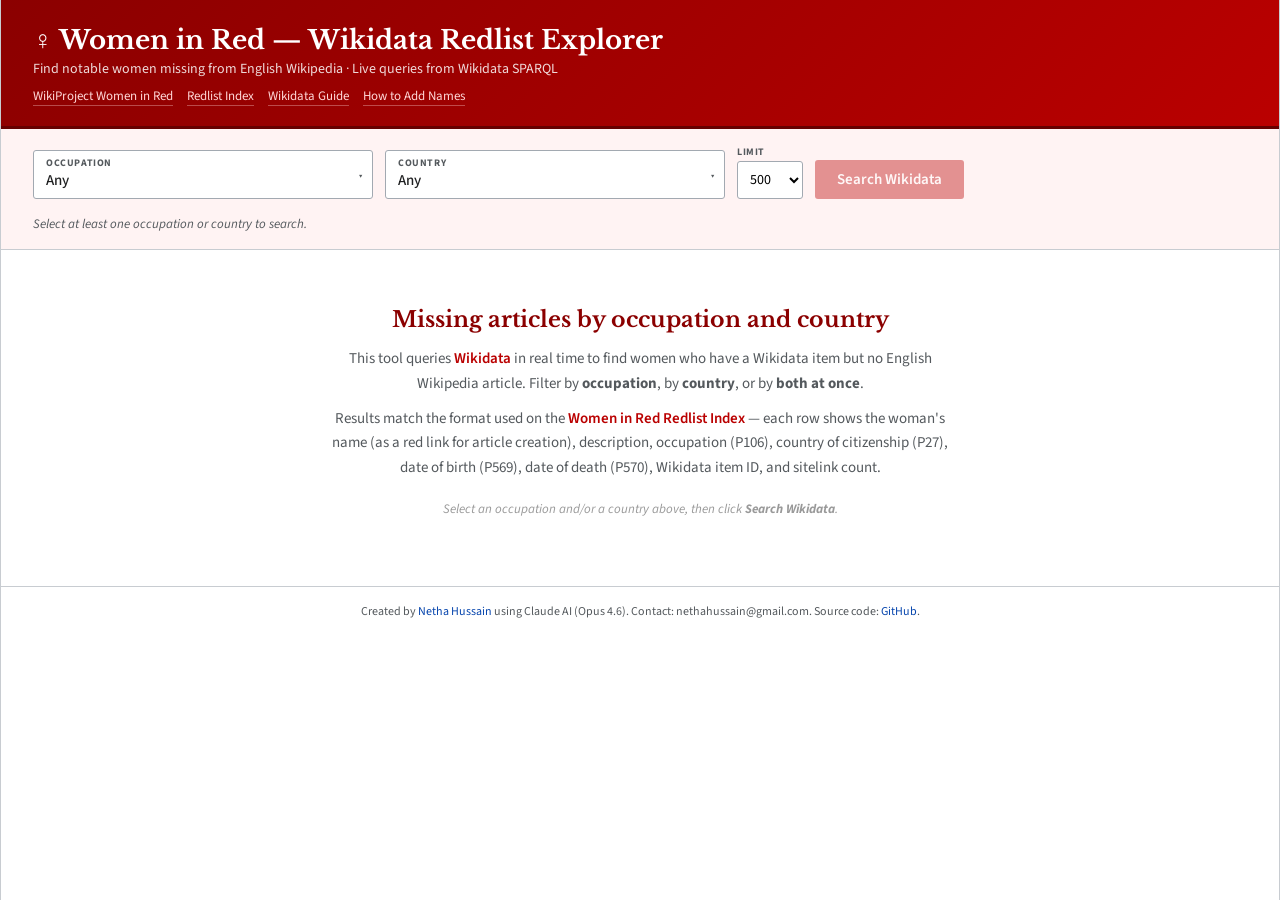
==== index.html @ 6e9dc7e7 "Add creator attribution footer to standalone HTML tool Created by Netha Hussain using Claude AI (Opu" ====
<!DOCTYPE html>
<html lang="en">
<head>
<meta charset="UTF-8">
<meta name="viewport" content="width=device-width, initial-scale=1.0">
<title>Women in Red — Wikidata Redlist Explorer</title>
<link rel="icon" href="data:image/svg+xml,<svg xmlns='http://www.w3.org/2000/svg' viewBox='0 0 100 100'><text y='.9em' font-size='90'>♀</text></svg>">
<link href="https://fonts.googleapis.com/css2?family=Libre+Baskerville:ital,wght@0,400;0,700;1,400&family=Source+Sans+3:wght@400;500;600;700&display=swap" rel="stylesheet">
<style>
:root {
  --r:#BA0000;--rd:#8B0000;--rbg:#FFF3F3;
  --blue:#0645AD;--bg:#F6F6F6;--surface:#FFF;
  --border:#A2A9B1;--blight:#C8CCD1;--hdr:#EAECF0;
  --txt:#202122;--dim:#54595D;
}
*{margin:0;padding:0;box-sizing:border-box}
body{font-family:'Source Sans 3',sans-serif;background:var(--bg);color:var(--txt);-webkit-font-smoothing:antialiased}
a{color:var(--blue);text-decoration:none}a:hover{text-decoration:underline}

.page{max-width:1440px;margin:0 auto;background:var(--surface);min-height:100vh;border-left:1px solid var(--blight);border-right:1px solid var(--blight)}

.hdr{background:linear-gradient(135deg,var(--rd),var(--r));color:#fff;padding:24px 32px 20px;border-bottom:3px solid #660000}
.hdr h1{font-family:'Libre Baskerville',serif;font-size:26px;font-weight:700;margin-bottom:3px}
.hdr .sub{font-size:14px;opacity:.85}
.hdr-links{margin-top:8px;font-size:13px;display:flex;gap:14px;flex-wrap:wrap}
.hdr-links a{color:#FFD6D6;border-bottom:1px solid rgba(255,214,214,.35)}
.hdr-links a:hover{color:#fff;border-bottom-color:#fff;text-decoration:none}

.filters{padding:16px 32px;background:var(--rbg);border-bottom:1px solid var(--blight);display:flex;gap:12px;align-items:flex-end;flex-wrap:wrap}
.dd{position:relative;flex:1;min-width:200px;max-width:340px}
.dd-trigger{width:100%;display:flex;flex-direction:column;align-items:flex-start;padding:5px 12px 7px;background:#fff;border:1px solid var(--border);border-radius:3px;cursor:pointer;font-family:inherit;font-size:14px;position:relative;transition:border-color .15s}
.dd-trigger:hover{border-color:var(--r)}
.dd-trigger.has-val{border-color:var(--r);background:#FFF8F8}
.dd-label{font-size:10px;font-weight:700;text-transform:uppercase;letter-spacing:.06em;color:var(--dim)}
.dd-val{font-size:15px;color:var(--txt);font-weight:500}
.dd-chev{position:absolute;right:10px;top:50%;transform:translateY(-50%);font-size:11px;color:var(--dim)}
.dd-menu{position:absolute;top:calc(100% + 2px);left:0;right:0;background:#fff;border:1px solid var(--border);border-radius:3px;box-shadow:0 6px 20px rgba(0,0,0,.12);z-index:1000;max-height:370px;overflow-y:auto;scrollbar-width:thin}
.dd-search{width:100%;padding:9px 12px;border:none;border-bottom:1px solid var(--blight);font-family:inherit;font-size:14px;outline:none}
.dd-group{padding:7px 12px 3px;font-size:10px;font-weight:700;text-transform:uppercase;letter-spacing:.06em;color:var(--rd);background:#FAFAFA;border-top:1px solid var(--blight);position:sticky;top:0;z-index:1}
.dd-item{display:block;width:100%;text-align:left;padding:6px 12px 6px 20px;background:none;border:none;font-family:inherit;font-size:14px;color:var(--txt);cursor:pointer;transition:background .1s}
.dd-item:hover{background:var(--rbg)}
.dd-item.sel{background:#FFE0E0;font-weight:600;color:var(--rd)}
.dd-item.dd-clear{color:var(--r);font-weight:500;border-bottom:1px solid var(--blight);padding-left:12px}

.f-limit{display:flex;flex-direction:column;gap:2px}
.f-limit label{font-size:10px;font-weight:700;text-transform:uppercase;letter-spacing:.06em;color:var(--dim)}
.f-limit select{padding:7px 8px;border:1px solid var(--border);border-radius:3px;font-family:inherit;font-size:14px;background:#fff;cursor:pointer}

.go-btn{padding:9px 22px;background:var(--r);color:#fff;border:none;border-radius:3px;font-family:inherit;font-size:15px;font-weight:600;cursor:pointer;transition:background .15s;white-space:nowrap;display:flex;align-items:center;gap:8px;align-self:flex-end}
.go-btn:hover{background:var(--rd)}
.go-btn.off{opacity:.4;cursor:not-allowed}
.btn-spin{display:inline-block;width:14px;height:14px;border:2px solid rgba(255,255,255,.4);border-top-color:#fff;border-radius:50%;animation:sp .7s linear infinite}
@keyframes sp{to{transform:rotate(360deg)}}
.f-hint{width:100%;margin-top:4px;font-size:13px;color:var(--dim);font-style:italic}

.welcome{padding:56px 32px;text-align:center}
.welcome h2{font-family:'Libre Baskerville',serif;font-size:22px;color:var(--rd);margin-bottom:14px}
.welcome p{font-size:15px;color:var(--dim);max-width:640px;margin:0 auto 10px;line-height:1.65}
.wl{color:var(--r);font-weight:600}

.ld{padding:72px 32px;text-align:center}
.ld-spin{width:30px;height:30px;border:3px solid var(--blight);border-top-color:var(--r);border-radius:50%;animation:sp .7s linear infinite;margin:0 auto 14px}
.ld p{color:var(--dim);font-size:14px}
.ld .ld-sub{margin-top:5px;font-size:12px;color:#999}

.err{padding:36px 32px;text-align:center}
.err-box{display:inline-block;background:#FFF0F0;border:1px solid #FFCCCC;border-left:4px solid var(--r);padding:18px 24px;border-radius:3px;text-align:left;max-width:540px}
.err-box strong{color:var(--rd)}
.err-box p{margin-top:6px;font-size:14px;color:var(--dim);line-height:1.5}

.results{padding:18px 32px 36px}
.res-head{margin-bottom:14px;padding-bottom:10px;border-bottom:1px solid var(--blight)}
.res-head h2{font-family:'Libre Baskerville',serif;font-size:19px;color:var(--rd);margin-bottom:8px}
.res-intro{font-size:13px;color:var(--dim);line-height:1.6}
.res-intro a{color:var(--blue)}

.res-toolbar{display:flex;align-items:center;gap:14px;margin-bottom:6px;flex-wrap:wrap}
.res-count{font-size:14px;color:var(--dim)}
.res-filter{padding:5px 10px;border:1px solid var(--border);border-radius:3px;font-family:inherit;font-size:13px;width:200px}
.res-filter:focus{outline:none;border-color:var(--r)}
.sparql-btn{font-size:12px;color:var(--blue);border:1px solid var(--blight);padding:3px 10px;border-radius:3px;background:var(--bg)}
.sparql-btn:hover{background:#E8E8E8;text-decoration:none}

.tbl-wrap{overflow-x:auto}
table{width:100%;border-collapse:collapse;font-size:13px;line-height:1.5;border:1px solid var(--blight)}
thead tr{background:var(--hdr)}
th{padding:7px 6px;text-align:left;font-size:12px;font-weight:700;color:var(--txt);border:1px solid var(--blight);white-space:nowrap;user-select:none;vertical-align:bottom}
th.sortable{cursor:pointer}th.sortable:hover{background:#D9DDE2}
.sa{font-size:10px}.sa.dim{opacity:.3}
td{padding:4px 6px;border:1px solid var(--blight);vertical-align:top}
tbody tr:nth-child(even){background:#F8F9FA}
tbody tr:hover{background:#ECEEF1}

.c-num{text-align:right;color:var(--dim);width:38px;font-size:12px}
.c-name{white-space:nowrap}
.c-img{width:50px;text-align:center;padding:2px}
.c-img img{border-radius:3px;vertical-align:middle;max-height:50px;object-fit:cover}
.c-desc{color:var(--dim);font-size:12px;max-width:240px}
.c-occ{font-size:12px;max-width:200px}
.c-cty{font-size:13px;white-space:nowrap}
.c-date{white-space:nowrap;font-size:12px;text-align:center}
.c-item{white-space:nowrap;font-size:12px}
.c-sites{text-align:right;font-weight:600;width:56px}

.redlink{color:var(--r) !important;text-decoration:none}
.redlink:hover{text-decoration:underline}
.wd-link{color:var(--blue);font-family:monospace;font-size:12px}

.empty-msg{padding:36px;text-align:center;color:var(--dim);font-size:15px}
.res-foot{margin-top:14px;padding-top:10px;border-top:1px solid var(--blight);font-size:13px;color:var(--dim)}
.res-foot a{color:var(--blue)}

.page-footer{padding:16px 32px;border-top:1px solid var(--blight);font-size:12px;color:var(--dim);text-align:center}
.page-footer a{color:var(--blue)}

@media(max-width:768px){
  .hdr{padding:16px}.hdr h1{font-size:20px}
  .filters{padding:12px 16px;flex-direction:column}.dd{max-width:100%}
  .results{padding:12px 16px}
  .c-desc,.c-occ,.c-img{display:none}
  .res-filter{width:100%}
}
</style>
</head>
<body>
<div class="page" id="app">
  <!-- Header -->
  <header class="hdr">
    <h1>♀ Women in Red — Wikidata Redlist Explorer</h1>
    <p class="sub">Find notable women missing from English Wikipedia · Live queries from Wikidata SPARQL</p>
    <div class="hdr-links">
      <a href="https://en.wikipedia.org/wiki/Wikipedia:WikiProject_Women_in_Red" target="_blank">WikiProject Women in Red</a>
      <a href="https://en.wikipedia.org/wiki/Wikipedia:WikiProject_Women_in_Red/Redlist_index" target="_blank">Redlist Index</a>
      <a href="https://en.wikipedia.org/wiki/Wikipedia:WikiProject_Women_in_Red/Wikidata_redlist_guide" target="_blank">Wikidata Guide</a>
      <a href="https://en.wikipedia.org/wiki/Wikipedia:WikiProject_Women_in_Red/How_to_add_names_to_Women_in_Red_lists" target="_blank">How to Add Names</a>
    </div>
  </header>

  <!-- Filters -->
  <div class="filters">
    <div class="dd" id="occ-dd">
      <button class="dd-trigger" onclick="toggleDropdown('occ')">
        <span class="dd-label">Occupation</span>
        <span class="dd-val" id="occ-val">Any</span>
        <span class="dd-chev">▾</span>
      </button>
      <div class="dd-menu" id="occ-menu" style="display:none">
        <input class="dd-search" id="occ-search" placeholder="Search occupations…" oninput="filterDropdown('occ')">
        <div id="occ-items"></div>
      </div>
    </div>
    <div class="dd" id="cty-dd">
      <button class="dd-trigger" onclick="toggleDropdown('cty')">
        <span class="dd-label">Country</span>
        <span class="dd-val" id="cty-val">Any</span>
        <span class="dd-chev">▾</span>
      </button>
      <div class="dd-menu" id="cty-menu" style="display:none">
        <input class="dd-search" id="cty-search" placeholder="Search countries…" oninput="filterDropdown('cty')">
        <div id="cty-items"></div>
      </div>
    </div>
    <div class="f-limit">
      <label>Limit</label>
      <select id="limit-select">
        <option value="100">100</option>
        <option value="200">200</option>
        <option value="500" selected>500</option>
        <option value="1000">1000</option>
      </select>
    </div>
    <button class="go-btn off" id="go-btn" onclick="doSearch()" disabled>Search Wikidata</button>
    <p class="f-hint" id="f-hint">Select at least one occupation or country to search.</p>
  </div>

  <!-- Content -->
  <div id="content">
    <div class="welcome">
      <h2>Missing articles by occupation and country</h2>
      <p>
        This tool queries <a class="wl" href="https://www.wikidata.org" target="_blank">Wikidata</a> in
        real time to find women who have a Wikidata item but no English Wikipedia article.
        Filter by <strong>occupation</strong>, by <strong>country</strong>, or by <strong>both at once</strong>.
      </p>
      <p>
        Results match the format used on the
        <a class="wl" href="https://en.wikipedia.org/wiki/Wikipedia:WikiProject_Women_in_Red/Redlist_index" target="_blank">
          Women in Red Redlist Index
        </a> — each row shows the woman's name (as a red link for article creation), description, occupation (P106),
        country of citizenship (P27), date of birth (P569), date of death (P570), Wikidata item ID, and sitelink count.
      </p>
      <p style="margin-top:18px;font-size:13px;font-style:italic;color:#999">
        Select an occupation and/or a country above, then click <strong>Search Wikidata</strong>.
      </p>
    </div>
  </div>

  <!-- Footer -->
  <div class="page-footer">
    Created by <a href="https://en.wikipedia.org/wiki/User:Netha_Hussain" target="_blank">Netha Hussain</a> using Claude AI (Opus 4.6). Contact: nethahussain&#64;gmail.com. Source code: <a href="https://github.com/nethahussain/wir-redlist-explorer" target="_blank">GitHub</a>.
  </div>
</div>

<script>
// ── DATA ─────────────────────────────────────────────────────────────────────
const OCCUPATIONS = {
  "Activism & Politics": {
    "Activists":["Q15253558"],"Civil rights activists":["Q3745750"],"Diplomats":["Q193391"],
    "Feminists":["Q21507383"],"Human rights activists":["Q1476215"],"Labor activists":["Q15627169"],
    "Monarchs":["Q116"],"Nobles":["Q2478141"],"Politicians":["Q82955"],
    "Resistance fighters":["Q1397808"],"Revolutionaries":["Q3242115"],
    "Social workers":["Q1587565"],"Suffragists":["Q29424"],"Trade unionists":["Q15627169"]
  },
  "Arts & Visual Arts": {
    "Animators":["Q266569"],"Architects":["Q42973"],"Calligraphers":["Q3303330"],
    "Cartoonists":["Q1114448"],"Ceramicists":["Q7541856"],"Comics artists":["Q15296938"],
    "Costume designers":["Q1323191"],"Engravers":["Q329439"],"Graphic designers":["Q627325"],
    "Illustrators":["Q644687"],"Interior designers":["Q2895295"],"Jewellery designers":["Q2519376"],
    "Miniaturists":["Q10862983"],"Muralists":["Q1281618"],"Painters":["Q1028181"],
    "Photographers":["Q33231"],"Printmakers":["Q11569986"],"Sculptors":["Q1281618"],
    "Textile artists":["Q5322166"],"Visual artists":["Q3391743"],"Weavers":["Q18939491"]
  },
  "Business & Economics": {
    "Bankers":["Q806798"],"Businesspeople":["Q43845","Q131524"],"Economists":["Q188094"],
    "Industrialists":["Q6606110"],"Managers":["Q2462658"]
  },
  "Education & Academia": {
    "Academics":["Q3400985"],"Educational specialists":["Q5341303","Q1569495","Q901222"],
    "Educators":["Q1056391","Q37226","Q974144"],"Librarians":["Q182436"],
    "Linguists":["Q14467526"],"Philologists":["Q13418253"],"Professors":["Q121594"],
    "Researchers":["Q1650915"],"University teachers":["Q1622272"]
  },
  "Law & Justice": {
    "Judges":["Q16533"],"Lawyers":["Q40348"],"Magistrates":["Q4594605"],
    "Notaries":["Q189010"],"Prosecutors":["Q600751"]
  },
  "Literature & Writing": {
    "Art critics":["Q6430706"],"Art historians":["Q1792450"],"Authors":["Q482980"],
    "Biographers":["Q18814623"],"Bloggers":["Q877517"],"Children's writers":["Q4853732"],
    "Columnists":["Q1086863"],"Comics writers":["Q4853732"],"Critics":["Q4263842"],
    "Editors":["Q1607826"],"Essayists":["Q11774202"],"Folklorists":["Q15214752"],
    "Historians":["Q201788"],"Journalists":["Q1930187"],"Literary critics":["Q4263842"],
    "Novelists":["Q6625963"],"Playwrights":["Q214917"],"Poets":["Q49757"],
    "Publishers":["Q2516866"],"Screenwriters":["Q28389"],"Songwriters":["Q753110"],
    "Translators":["Q333634"],"Writers":["Q36180"]
  },
  "Media & Entertainment": {
    "Actresses":["Q33999"],"Comedians":["Q245068"],"Film critics":["Q1350157"],
    "Film directors":["Q2526255"],"Film producers":["Q3282637"],"Models":["Q4610556"],
    "Presenters":["Q13590141"],"Radio presenters":["Q2722764"],
    "Television presenters":["Q947873"],"Voice actresses":["Q2405480"]
  },
  "Performing Arts": {
    "Choreographers":["Q2490358"],"Circus performers":["Q6660286"],"Composers":["Q36834"],
    "Conductors (music)":["Q158852"],"Curators":["Q674426"],"Dancers":["Q5716684"],
    "Flautists":["Q12902372"],"Guitarists":["Q855091"],"Harpists":["Q855091"],
    "Musicians":["Q639669"],"Opera singers":["Q2865819"],"Organists":["Q765778"],
    "Pianists":["Q486748"],"Singers":["Q177220"],"Theatre directors":["Q3387717"],
    "Violinists":["Q1259917"],"Violoncellists":["Q1323883"]
  },
  "Religion & Spirituality": {
    "Abbesses":["Q75178"],"Missionaries":["Q219477"],"Nuns":["Q191808"],
    "Religious leaders":["Q2259451"],"Saints":["Q43115"],"Theologians":["Q1234713"]
  },
  "Science & Technology": {
    "Anthropologists":["Q4773904"],"Archaeologists":["Q3621491"],"Astronomers":["Q11063"],
    "Astrophysicists":["Q752129"],"Biochemists":["Q15142903"],"Biologists":["Q864503"],
    "Botanists":["Q2374149"],"Chemists":["Q593644"],"Computer scientists":["Q82594"],
    "Ecologists":["Q350979"],"Entomologists":["Q3055126"],"Epidemiologists":["Q15634566"],
    "Geneticists":["Q3126128"],"Geographers":["Q901402"],"Geologists":["Q520549"],
    "Marine biologists":["Q2867476"],"Mathematicians":["Q170790"],
    "Meteorologists":["Q12050421"],"Microbiologists":["Q15917187"],
    "Neuroscientists":["Q15634566"],"Paleontologists":["Q1662561"],
    "Physicists":["Q169470"],"Statisticians":["Q2732142"],"Zoologists":["Q350979"]
  },
  "Medicine & Health": {
    "Dentists":["Q27349"],"Dermatologists":["Q1789414"],"Gynecologists":["Q15924224"],
    "Midwives":["Q185196"],"Nurses":["Q186360"],"Oncologists":["Q4165402"],
    "Ophthalmologists":["Q15924610"],"Pathologists":["Q4202929"],"Pediatricians":["Q1919436"],
    "Pharmacists":["Q105186"],"Physicians":["Q39631"],"Psychiatrists":["Q211346"],
    "Psychologists":["Q212980"],"Radiologists":["Q1569276"],"Sociologists":["Q2306091"],
    "Surgeons":["Q774306"],"Veterinarians":["Q202883"]
  },
  "Sports": {
    "Alpine skiers":["Q4144610"],"Archers":["Q13382576"],"Athletes":["Q11513337"],
    "Badminton players":["Q13141064"],"Basketball players":["Q3665646"],
    "Boxers":["Q11338576"],"Canoeists":["Q13382608"],"Chess players":["Q10873124"],
    "Cricketers":["Q12299841"],"Cross-country skiers":["Q13382519"],
    "Cyclists":["Q2309784"],"Divers":["Q13381427"],"Equestrians":["Q13382603"],
    "Fencers":["Q13381689"],"Figure skaters":["Q13381572"],
    "Football players":["Q937857"],"Golfers":["Q13156709"],
    "Gymnasts":["Q15117302"],"Handball players":["Q13365117"],
    "Hockey players":["Q11774891"],"Judokas":["Q6665249"],
    "Martial artists":["Q14373094"],"Rowers":["Q13382519"],
    "Rugby players":["Q14089670"],"Sailors":["Q13382519"],
    "Shooters":["Q13382608"],"Speed skaters":["Q15117395"],
    "Swimmers":["Q10843402"],"Table tennis players":["Q13219587"],
    "Tennis players":["Q10833314"],"Track & field athletes":["Q11513337"],
    "Volleyball players":["Q15117415"],"Water polo players":["Q13382608"],
    "Weightlifters":["Q13381376"],"Wrestlers":["Q13474373"]
  },
  "Other": {
    "Astronauts":["Q11631"],"Aviators":["Q2095549"],"Collectors":["Q3243461"],
    "Cooks & chefs":["Q3499072"],"Engineers":["Q81096"],"Environmentalists":["Q15839134"],
    "Explorers":["Q11900058"],"Fashion designers":["Q3501317"],"Firefighters":["Q107711"],
    "Inventors":["Q205375"],"Military personnel":["Q47064"],"Philanthropists":["Q12362622"],
    "Pilots":["Q158063"],"Police officers":["Q361593"],"Spies":["Q9352089"],
    "Technologists":["Q5482740"]
  }
};

const COUNTRIES = {
  "Africa": {
    "Algeria":"Q262","Cameroon":"Q1009","DR Congo":"Q974","Egypt":"Q79",
    "Ethiopia":"Q115","Ghana":"Q117","Kenya":"Q114","Madagascar":"Q1019",
    "Malawi":"Q1020","Morocco":"Q1028","Mozambique":"Q1029","Nigeria":"Q1033",
    "Rwanda":"Q1037","Senegal":"Q1041","South Africa":"Q258",
    "Tanzania":"Q924","Tunisia":"Q948","Uganda":"Q1036","Zimbabwe":"Q954"
  },
  "Americas": {
    "Argentina":"Q414","Bolivia":"Q750","Brazil":"Q155","Canada":"Q16",
    "Chile":"Q298","Colombia":"Q739","Cuba":"Q241","Ecuador":"Q736",
    "Guatemala":"Q774","Haiti":"Q790","Jamaica":"Q766","Mexico":"Q96",
    "Paraguay":"Q733","Peru":"Q419","Trinidad & Tobago":"Q754",
    "United States":"Q30","Uruguay":"Q77","Venezuela":"Q717"
  },
  "Asia": {
    "Afghanistan":"Q889","Bangladesh":"Q902","Cambodia":"Q424",
    "China":"Q148","India":"Q668","Indonesia":"Q252","Iran":"Q794",
    "Iraq":"Q796","Israel":"Q801","Japan":"Q17","Kazakhstan":"Q232",
    "South Korea":"Q884","Malaysia":"Q833","Mongolia":"Q711",
    "Myanmar":"Q836","Nepal":"Q837","Pakistan":"Q843",
    "Philippines":"Q928","Singapore":"Q334","Sri Lanka":"Q854",
    "Taiwan":"Q865","Thailand":"Q869","Turkey":"Q43","Vietnam":"Q881"
  },
  "Europe": {
    "Albania":"Q222","Austria":"Q40","Belgium":"Q31",
    "Bosnia & Herzegovina":"Q225","Bulgaria":"Q219","Croatia":"Q224",
    "Czech Republic":"Q213","Denmark":"Q35","Estonia":"Q191",
    "Finland":"Q33","France":"Q142","Germany":"Q183","Greece":"Q41",
    "Hungary":"Q28","Iceland":"Q189","Ireland":"Q27","Italy":"Q38",
    "Latvia":"Q211","Lithuania":"Q37","Netherlands":"Q55","Norway":"Q20",
    "Poland":"Q36","Portugal":"Q45","Romania":"Q218","Russia":"Q159",
    "Serbia":"Q403","Slovakia":"Q214","Slovenia":"Q215","Spain":"Q29",
    "Sweden":"Q34","Switzerland":"Q39","Ukraine":"Q212",
    "United Kingdom":"Q145"
  },
  "West Asia": {
    "Bahrain":"Q398","Jordan":"Q810","Kuwait":"Q817","Lebanon":"Q822",
    "Oman":"Q842","Palestine":"Q219060","Qatar":"Q846",
    "Saudi Arabia":"Q851","Syria":"Q858","United Arab Emirates":"Q878",
    "Yemen":"Q805"
  },
  "Oceania & Pacific": {
    "Australia":"Q408","Fiji":"Q712","New Zealand":"Q664",
    "Papua New Guinea":"Q691","Samoa":"Q683"
  }
};

// ── STATE ────────────────────────────────────────────────────────────────────
let selectedOcc = null;   // {name, qids, group}
let selectedCty = null;   // {name, qId, region}
let currentResults = [];
let sortCol = "sites";
let sortDir = "desc";
let tableFilterText = "";
let isLoading = false;
let lastQuery = "";

// ── FLATTEN ──────────────────────────────────────────────────────────────────
function flattenOcc() {
  const out = [];
  for (const [group, items] of Object.entries(OCCUPATIONS))
    for (const [name, qids] of Object.entries(items))
      out.push({group, name, qids});
  out.sort((a,b) => a.name.localeCompare(b.name));
  return out;
}
function flattenCty() {
  const out = [];
  for (const [region, items] of Object.entries(COUNTRIES))
    for (const [name, qId] of Object.entries(items))
      out.push({region, name, qId});
  out.sort((a,b) => a.name.localeCompare(b.name));
  return out;
}
const ALL_OCC = flattenOcc();
const ALL_CTY = flattenCty();

// ── DROPDOWN LOGIC ───────────────────────────────────────────────────────────
function buildDropdownItems(type) {
  const container = document.getElementById(type + '-items');
  const items = type === 'occ' ? ALL_OCC : ALL_CTY;
  const showGroups = type === 'occ';
  const groupKey = type === 'occ' ? 'group' : 'region';
  const search = document.getElementById(type + '-search').value.toLowerCase();
  const selected = type === 'occ' ? selectedOcc : selectedCty;

  const filtered = items.filter(o =>
    o.name.toLowerCase().includes(search) ||
    (showGroups && o[groupKey].toLowerCase().includes(search))
  );

  let html = '';
  if (selected) {
    html += `<button class="dd-item dd-clear" onclick="clearSelection('${type}')">✕ Clear</button>`;
  }
  let lastGroup = '';
  for (const o of filtered) {
    if (showGroups && o[groupKey] !== lastGroup) {
      lastGroup = o[groupKey];
      html += `<div class="dd-group">${esc(lastGroup)}</div>`;
    }
    const isSel = selected && selected.name === o.name;
    const pad = showGroups ? '' : ' style="padding-left:12px"';
    html += `<button class="dd-item${isSel ? ' sel' : ''}"${pad} onclick="selectItem('${type}','${esc(o.name)}')">${esc(o.name)}</button>`;
  }
  container.innerHTML = html;
}

function toggleDropdown(type) {
  const other = type === 'occ' ? 'cty' : 'occ';
  document.getElementById(other + '-menu').style.display = 'none';
  const menu = document.getElementById(type + '-menu');
  const vis = menu.style.display === 'none';
  menu.style.display = vis ? 'block' : 'none';
  if (vis) {
    document.getElementById(type + '-search').value = '';
    buildDropdownItems(type);
    document.getElementById(type + '-search').focus();
  }
}

function filterDropdown(type) {
  buildDropdownItems(type);
}

function selectItem(type, name) {
  if (type === 'occ') {
    selectedOcc = ALL_OCC.find(o => o.name === name) || null;
    document.getElementById('occ-val').textContent = name;
    document.getElementById('occ-dd').querySelector('.dd-trigger').classList.add('has-val');
  } else {
    selectedCty = ALL_CTY.find(c => c.name === name) || null;
    document.getElementById('cty-val').textContent = name;
    document.getElementById('cty-dd').querySelector('.dd-trigger').classList.add('has-val');
  }
  document.getElementById(type + '-menu').style.display = 'none';
  updateSearchBtn();
}

function clearSelection(type) {
  if (type === 'occ') {
    selectedOcc = null;
    document.getElementById('occ-val').textContent = 'Any';
    document.getElementById('occ-dd').querySelector('.dd-trigger').classList.remove('has-val');
  } else {
    selectedCty = null;
    document.getElementById('cty-val').textContent = 'Any';
    document.getElementById('cty-dd').querySelector('.dd-trigger').classList.remove('has-val');
  }
  document.getElementById(type + '-menu').style.display = 'none';
  updateSearchBtn();
}

function updateSearchBtn() {
  const btn = document.getElementById('go-btn');
  const hint = document.getElementById('f-hint');
  const can = selectedOcc || selectedCty;
  btn.disabled = !can || isLoading;
  btn.classList.toggle('off', !can);
  hint.style.display = can ? 'none' : 'block';
}

// Close dropdowns on outside click
document.addEventListener('mousedown', function(e) {
  if (!document.getElementById('occ-dd').contains(e.target))
    document.getElementById('occ-menu').style.display = 'none';
  if (!document.getElementById('cty-dd').contains(e.target))
    document.getElementById('cty-menu').style.display = 'none';
});

// ── SPARQL ───────────────────────────────────────────────────────────────────
function buildQuery(occQIds, ctyQId, limit) {
  const hasOcc = occQIds && occQIds.length > 0;
  const hasCty = !!ctyQId;
  const occValues = hasOcc ? occQIds.map(q => 'wd:' + q).join(' ') : '';
  const occFilter = hasOcc ? '?item wdt:P106 ?occ . VALUES ?occ { ' + occValues + ' }' : '';
  const ctyFilter = hasCty
    ? '{ { ?item (wdt:P27|wdt:P17|wdt:P495|wdt:P1532) wd:' + ctyQId + ' . } UNION { ?item (wdt:P19/wdt:P17) wd:' + ctyQId + ' . } }'
    : '';

  return `SELECT ?item ?itemLabel ?itemDescription
  (SAMPLE(?_dob) AS ?dob) (SAMPLE(?_dod) AS ?dod)
  (SAMPLE(?_countryLabel) AS ?countryLabel)
  (GROUP_CONCAT(DISTINCT ?_occLabel; separator=", ") AS ?occupations)
  (SAMPLE(?_image) AS ?image)
  (COUNT(DISTINCT ?sitelink) AS ?sites)
WHERE {
  ?item wdt:P31 wd:Q5 ;
        wdt:P21 wd:Q6581072 .
  ${occFilter}
  ${ctyFilter}
  OPTIONAL { ?item wdt:P569 ?_dob . }
  OPTIONAL { ?item wdt:P570 ?_dod . }
  OPTIONAL { ?item wdt:P27 ?_country . ?_country rdfs:label ?_countryLabel . FILTER(LANG(?_countryLabel)="en") }
  OPTIONAL { ?item wdt:P106 ?_occItem . ?_occItem rdfs:label ?_occLabel . FILTER(LANG(?_occLabel)="en") }
  OPTIONAL { ?item wdt:P18 ?_image . }
  OPTIONAL { ?sitelink schema:about ?item . }
  FILTER NOT EXISTS {
    ?article schema:about ?item ;
             schema:isPartOf <https://en.wikipedia.org/> .
  }
  SERVICE wikibase:label { bd:serviceParam wikibase:language "en,mul" . }
}
GROUP BY ?item ?itemLabel ?itemDescription
ORDER BY DESC(?sites)
LIMIT ${limit}`;
}

function fmtDate(ds) {
  if (!ds) return '';
  try {
    const d = new Date(ds);
    if (isNaN(d)) return ds;
    const y = d.getUTCFullYear();
    const m = d.getUTCMonth() + 1;
    const day = d.getUTCDate();
    if (y < 0) return Math.abs(y) + ' BCE';
    if (m === 1 && day === 1) return '' + y;
    const months = ['Jan','Feb','Mar','Apr','May','Jun','Jul','Aug','Sep','Oct','Nov','Dec'];
    return day + ' ' + months[m-1] + ' ' + y;
  } catch(e) { return ds; }
}

function getQid(uri) {
  if (!uri) return '';
  const m = uri.match(/Q\d+$/);
  return m ? m[0] : '';
}

function esc(s) {
  const d = document.createElement('div');
  d.textContent = s;
  return d.innerHTML;
}

function thumbUrl(commonsUrl, width) {
  if (!commonsUrl) return '';
  // URL from SPARQL looks like http://commons.wikimedia.org/wiki/Special:FilePath/Name.jpg
  // Append ?width=N for a thumbnail
  return commonsUrl.replace('http://', 'https://') + '?width=' + (width || 50);
}

function openSparql() {
  if (lastQuery) {
    window.open('https://query.wikidata.org/#' + encodeURIComponent(lastQuery), '_blank');
  }
}

async function fetchWithRetry(url, maxRetries) {
  let lastError;
  for (let attempt = 0; attempt < maxRetries; attempt++) {
    try {
      const controller = new AbortController();
      const timeout = setTimeout(() => controller.abort(), 60000); // 60s timeout
      const resp = await fetch(url, {
        headers: { 'Accept': 'application/sparql-results+json' },
        signal: controller.signal
      });
      clearTimeout(timeout);
      if (resp.status === 429 || resp.status === 502 || resp.status === 503) {
        // Rate limited or overloaded — wait and retry
        const wait = (attempt + 1) * 3000;
        document.querySelector('.ld p').textContent =
          'Server busy, retrying in ' + ((wait/1000)|0) + 's… (attempt ' + (attempt+2) + '/' + maxRetries + ')';
        await new Promise(r => setTimeout(r, wait));
        continue;
      }
      if (!resp.ok) throw new Error('SPARQL ' + resp.status + ': ' + resp.statusText);
      return await resp.json();
    } catch(e) {
      lastError = e;
      if (e.name === 'AbortError') {
        lastError = new Error('Query timed out after 60 seconds');
      }
      if (attempt < maxRetries - 1) {
        const wait = (attempt + 1) * 2000;
        const ldP = document.querySelector('.ld p');
        if (ldP) ldP.textContent =
          'Connection issue, retrying in ' + ((wait/1000)|0) + 's… (attempt ' + (attempt+2) + '/' + maxRetries + ')';
        await new Promise(r => setTimeout(r, wait));
      }
    }
  }
  throw lastError;
}

// ── SEARCH ───────────────────────────────────────────────────────────────────
async function doSearch() {
  if (!selectedOcc && !selectedCty) return;
  isLoading = true;
  updateSearchBtn();
  document.getElementById('go-btn').innerHTML = '<span class="btn-spin"></span> Querying…';

  const content = document.getElementById('content');
  content.innerHTML = `
    <div class="ld">
      <div class="ld-spin"></div>
      <p>Querying Wikidata SPARQL endpoint for missing women…</p>
      <p class="ld-sub">Complex queries may take 10–30 seconds</p>
    </div>`;

  const limit = parseInt(document.getElementById('limit-select').value);

  try {
    const query = buildQuery(
      selectedOcc ? selectedOcc.qids : null,
      selectedCty ? selectedCty.qId : null,
      limit
    );
    lastQuery = query;
    const url = 'https://query.wikidata.org/sparql?query=' + encodeURIComponent(query) + '&format=json';

    // Fetch with timeout + retry
    const data = await fetchWithRetry(url, 4);

    const seen = new Set();
    currentResults = data.results.bindings
      .map(b => ({
        qid: getQid(b.item?.value),
        name: b.itemLabel?.value || '',
        description: b.itemDescription?.value || '',
        dob: fmtDate(b.dob?.value),
        dod: fmtDate(b.dod?.value),
        country: b.countryLabel?.value || '',
        occupations: b.occupations?.value || '',
        image: b.image?.value || '',
        sites: parseInt(b.sites?.value) || 0
      }))
      .filter(r => {
        if (!r.qid || seen.has(r.qid) || /^Q\d+$/.test(r.name)) return false;
        seen.add(r.qid);
        return true;
      });

    sortCol = 'sites';
    sortDir = 'desc';
    tableFilterText = '';
    renderResults();
  } catch(e) {
    const msg = e.message || 'Unknown error';
    const isTimeout = msg.includes('timed out');
    const isFetch = msg.includes('Failed to fetch') || msg.includes('NetworkError') || msg.includes('network');
    let advice = 'The Wikidata SPARQL endpoint may be temporarily overloaded. Try reducing the limit or narrowing your selection.';
    if (isTimeout) advice = 'The query took too long. Try selecting <b>both</b> an occupation and a country, or reduce the limit to 100 or 200.';
    if (isFetch) advice = 'Could not reach the Wikidata server. Check your internet connection and try again in a few seconds. If the problem persists, the SPARQL endpoint may be temporarily down — you can check its <a href="https://query.wikidata.org/" target="_blank">status here</a>.';
    content.innerHTML = `
      <div class="err"><div class="err-box">
        <strong>Query error</strong>
        <p>${esc(msg)}</p>
        <p style="margin-top:6px;font-size:12px">${advice}</p>
        <p style="margin-top:8px"><button onclick="doSearch()" style="padding:6px 16px;cursor:pointer;border:1px solid #a2a9b1;border-radius:3px;background:#f8f9fa;font-family:inherit;font-size:14px">↻ Retry</button></p>
      </div></div>`;
  } finally {
    isLoading = false;
    updateSearchBtn();
    document.getElementById('go-btn').textContent = 'Search Wikidata';
  }
}

// ── RENDER RESULTS ───────────────────────────────────────────────────────────
function renderResults() {
  const titleParts = [];
  if (selectedOcc) titleParts.push(selectedOcc.name);
  if (selectedCty) titleParts.push(selectedCty.name);
  const title = titleParts.join(' — ');

  // Filter
  const q = tableFilterText.toLowerCase();
  let filtered = currentResults;
  if (q) {
    filtered = filtered.filter(r =>
      (r.name||'').toLowerCase().includes(q) ||
      (r.description||'').toLowerCase().includes(q) ||
      (r.country||'').toLowerCase().includes(q) ||
      (r.occupations||'').toLowerCase().includes(q)
    );
  }

  // Sort
  const sorted = [...filtered].sort((a, b) => {
    let av = a[sortCol], bv = b[sortCol];
    if (sortCol === 'sites') { av = Number(av)||0; bv = Number(bv)||0; }
    else { av = (av||'').toLowerCase(); bv = (bv||'').toLowerCase(); }
    if (av < bv) return sortDir === 'asc' ? -1 : 1;
    if (av > bv) return sortDir === 'asc' ? 1 : -1;
    return 0;
  });

  function sortArrow(col) {
    if (sortCol === col) return `<span class="sa">${sortDir === 'asc' ? ' ↑' : ' ↓'}</span>`;
    return '<span class="sa dim"> ⇅</span>';
  }

  let rows = '';
  for (let i = 0; i < sorted.length; i++) {
    const r = sorted[i];
    const wpTitle = encodeURIComponent(r.name.replace(/ /g, '_'));
    rows += `<tr>
      <td class="c-num">${i+1}</td>
      <td class="c-name"><a href="https://en.wikipedia.org/w/index.php?title=${wpTitle}&action=edit&redlink=1" target="_blank" class="redlink" title="Create &quot;${esc(r.name)}&quot; on English Wikipedia">${esc(r.name)}</a></td>
      <td class="c-img">${r.image ? '<img src="' + thumbUrl(r.image, 50) + '" loading="lazy" alt="" width="50">' : ''}</td>
      <td class="c-desc">${esc(r.description)}</td>
      <td class="c-occ">${esc(r.occupations)}</td>
      <td class="c-cty">${esc(r.country)}</td>
      <td class="c-date">${esc(r.dob)}</td>
      <td class="c-date">${esc(r.dod)}</td>
      <td class="c-item"><a href="https://www.wikidata.org/wiki/${r.qid}" target="_blank" class="wd-link">${r.qid}</a></td>
      <td class="c-sites">${r.sites}</td>
    </tr>`;
  }

  document.getElementById('content').innerHTML = `
    <div class="results">
      <div class="res-head">
        <h2>Missing articles: ${esc(title)}</h2>
        <p class="res-intro">
          This table of missing women biographies was generated using
          <a href="https://www.wikidata.org" target="_blank">Wikidata</a> for
          <a href="https://en.wikipedia.org/wiki/Wikipedia:WikiProject_Women_in_Red" target="_blank">Wikipedia:WikiProject Women in Red</a>.
          The table can be sorted by clicking on column headers.
          The <strong>sitelinks</strong> column indicates the number of links to information about the women on other
          Wikimedia projects (including Commons, Wikisource, and other-language Wikipedias) and is often an indicator
          of notability. Sitelinks can be accessed via the Wikidata link in the <strong>item</strong> column.
        </p>
      </div>
      <div class="res-toolbar">
        <span class="res-count">∑ <strong>${filtered.length}</strong> items</span>
        <input class="res-filter" type="text" placeholder="Filter table…" value="${esc(tableFilterText)}" oninput="onTableFilter(this.value)">
        <a class="sparql-btn" href="#" onclick="openSparql(); return false;" title="Open this query in Wikidata Query Service">SPARQL ↗</a>
      </div>
      <div class="tbl-wrap">
        <table>
          <thead><tr>
            <th class="c-num">#</th>
            <th class="c-name sortable" onclick="onSort('name')">name${sortArrow('name')}</th>
            <th class="c-img">image</th>
            <th class="c-desc">description</th>
            <th class="c-occ sortable" onclick="onSort('occupations')">occupation (P106)${sortArrow('occupations')}</th>
            <th class="c-cty sortable" onclick="onSort('country')">country of citizenship (P27)${sortArrow('country')}</th>
            <th class="c-date sortable" onclick="onSort('dob')">date of birth (P569)${sortArrow('dob')}</th>
            <th class="c-date sortable" onclick="onSort('dod')">date of death (P570)${sortArrow('dod')}</th>
            <th class="c-item">item</th>
            <th class="c-sites sortable" onclick="onSort('sites')">sitelinks${sortArrow('sites')}</th>
          </tr></thead>
          <tbody>${rows}</tbody>
        </table>
        ${sorted.length === 0 ? '<div class="empty-msg">No results found' + (tableFilterText ? ' matching your filter' : '') + '.</div>' : ''}
      </div>
      <div class="res-foot">
        This list is generated live from <a href="https://www.wikidata.org" target="_blank">Wikidata</a> via SPARQL.
        See the <a href="https://en.wikipedia.org/wiki/Wikipedia:WikiProject_Women_in_Red/Redlist_index" target="_blank">Redlist index</a> for
        the full index on Wikipedia. To add names, see the
        <a href="https://en.wikipedia.org/wiki/Wikipedia:WikiProject_Women_in_Red/How_to_add_names_to_Women_in_Red_lists" target="_blank">guide</a>.
      </div>
    </div>`;
}

function onSort(col) {
  if (sortCol === col) sortDir = sortDir === 'asc' ? 'desc' : 'asc';
  else { sortCol = col; sortDir = col === 'sites' ? 'desc' : 'asc'; }
  renderResults();
}

function onTableFilter(val) {
  tableFilterText = val;
  renderResults();
}

// Init
updateSearchBtn();
</script>
</body>
</html>
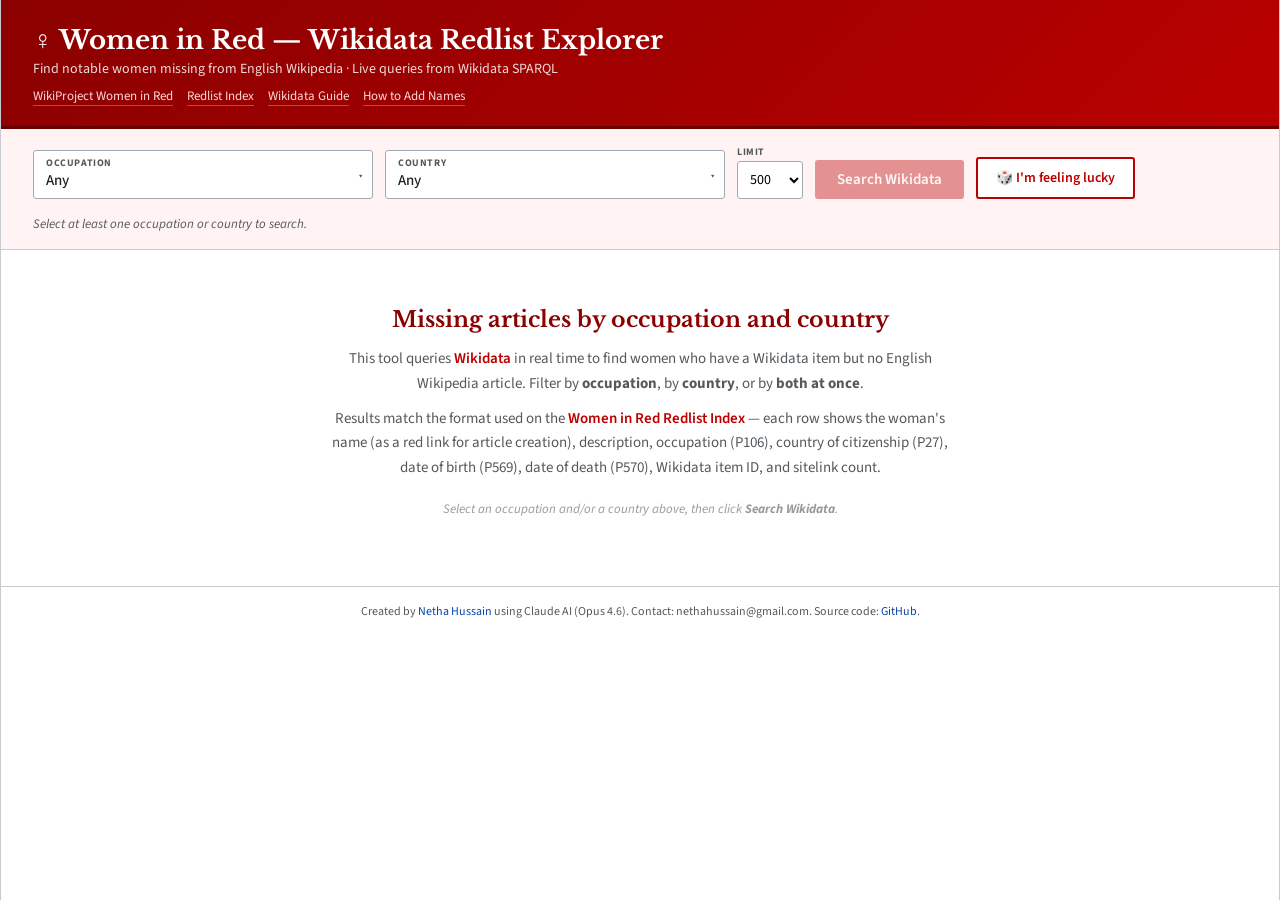
==== commit 558c95ac: "Add 'I'm feeling lucky' button to standalone HTML tool Queries Wikidata for the top 10 women with th" ====
--- a/index.html
+++ b/index.html
@@ -49,6 +49,8 @@
 .go-btn{padding:9px 22px;background:var(--r);color:#fff;border:none;border-radius:3px;font-family:inherit;font-size:15px;font-weight:600;cursor:pointer;transition:background .15s;white-space:nowrap;display:flex;align-items:center;gap:8px;align-self:flex-end}
 .go-btn:hover{background:var(--rd)}
 .go-btn.off{opacity:.4;cursor:not-allowed}
+.lucky-btn{padding:9px 18px;background:#fff;color:var(--r);border:2px solid var(--r);border-radius:3px;font-family:inherit;font-size:14px;font-weight:600;cursor:pointer;transition:all .15s;white-space:nowrap;align-self:flex-end}
+.lucky-btn:hover{background:var(--r);color:#fff}
 .btn-spin{display:inline-block;width:14px;height:14px;border:2px solid rgba(255,255,255,.4);border-top-color:#fff;border-radius:50%;animation:sp .7s linear infinite}
 @keyframes sp{to{transform:rotate(360deg)}}
 .f-hint{width:100%;margin-top:4px;font-size:13px;color:var(--dim);font-style:italic}
@@ -170,6 +172,7 @@
       </select>
     </div>
     <button class="go-btn off" id="go-btn" onclick="doSearch()" disabled>Search Wikidata</button>
+    <button class="lucky-btn" onclick="doLucky()" title="Show the 10 most notable women missing from English Wikipedia">🎲 I'm feeling lucky</button>
     <p class="f-hint" id="f-hint">Select at least one occupation or country to search.</p>
   </div>
 
@@ -669,12 +672,98 @@
   }
 }
 
+// ── I'M FEELING LUCKY ────────────────────────────────────────────────────────
+async function doLucky() {
+  isLoading = true;
+  const luckyBtn = document.querySelector('.lucky-btn');
+  luckyBtn.textContent = '🎲 Searching…';
+  luckyBtn.disabled = true;
+
+  const content = document.getElementById('content');
+  content.innerHTML = `
+    <div class="ld">
+      <div class="ld-spin"></div>
+      <p>Finding the most notable women missing from English Wikipedia…</p>
+    </div>`;
+
+  const query = `SELECT ?item ?itemLabel ?itemDescription
+  (SAMPLE(?_dob) AS ?dob) (SAMPLE(?_dod) AS ?dod)
+  (SAMPLE(?_countryLabel) AS ?countryLabel)
+  (GROUP_CONCAT(DISTINCT ?_occLabel; separator=", ") AS ?occupations)
+  (SAMPLE(?_image) AS ?image)
+  (COUNT(DISTINCT ?sitelink) AS ?sites)
+WHERE {
+  ?item wdt:P31 wd:Q5 ;
+        wdt:P21 wd:Q6581072 .
+  OPTIONAL { ?item wdt:P569 ?_dob . }
+  OPTIONAL { ?item wdt:P570 ?_dod . }
+  OPTIONAL { ?item wdt:P27 ?_country . ?_country rdfs:label ?_countryLabel . FILTER(LANG(?_countryLabel)="en") }
+  OPTIONAL { ?item wdt:P106 ?_occItem . ?_occItem rdfs:label ?_occLabel . FILTER(LANG(?_occLabel)="en") }
+  OPTIONAL { ?item wdt:P18 ?_image . }
+  OPTIONAL { ?sitelink schema:about ?item . }
+  FILTER NOT EXISTS {
+    ?article schema:about ?item ;
+             schema:isPartOf <https://en.wikipedia.org/> .
+  }
+  SERVICE wikibase:label { bd:serviceParam wikibase:language "en,mul" . }
+}
+GROUP BY ?item ?itemLabel ?itemDescription
+ORDER BY DESC(?sites)
+LIMIT 10`;
+
+  lastQuery = query;
+
+  try {
+    const url = 'https://query.wikidata.org/sparql?query=' + encodeURIComponent(query) + '&format=json';
+    const data = await fetchWithRetry(url, 4);
+
+    const seen = new Set();
+    currentResults = data.results.bindings
+      .map(b => ({
+        qid: getQid(b.item?.value),
+        name: b.itemLabel?.value || '',
+        description: b.itemDescription?.value || '',
+        dob: fmtDate(b.dob?.value),
+        dod: fmtDate(b.dod?.value),
+        country: b.countryLabel?.value || '',
+        occupations: b.occupations?.value || '',
+        image: b.image?.value || '',
+        sites: parseInt(b.sites?.value) || 0
+      }))
+      .filter(r => {
+        if (!r.qid || seen.has(r.qid) || /^Q\d+$/.test(r.name)) return false;
+        seen.add(r.qid);
+        return true;
+      });
+
+    // Override title for lucky results
+    selectedOcc = null;
+    selectedCty = null;
+    sortCol = 'sites';
+    sortDir = 'desc';
+    tableFilterText = '';
+    renderResults('🎲 Top 10 most notable women missing from English Wikipedia');
+  } catch(e) {
+    content.innerHTML = `
+      <div class="err"><div class="err-box">
+        <strong>Query error</strong>
+        <p>${esc(e.message)}</p>
+        <p style="margin-top:6px;font-size:12px">Try again in a few seconds.</p>
+        <p style="margin-top:8px"><button onclick="doLucky()" style="padding:6px 16px;cursor:pointer;border:1px solid #a2a9b1;border-radius:3px;background:#f8f9fa;font-family:inherit;font-size:14px">↻ Retry</button></p>
+      </div></div>`;
+  } finally {
+    isLoading = false;
+    luckyBtn.textContent = '🎲 I\'m feeling lucky';
+    luckyBtn.disabled = false;
+  }
+}
+
 // ── RENDER RESULTS ───────────────────────────────────────────────────────────
-function renderResults() {
+function renderResults(customTitle) {
   const titleParts = [];
   if (selectedOcc) titleParts.push(selectedOcc.name);
   if (selectedCty) titleParts.push(selectedCty.name);
-  const title = titleParts.join(' — ');
+  const title = customTitle || ('Missing articles: ' + (titleParts.join(' — ') || 'Results'));
 
   // Filter
   const q = tableFilterText.toLowerCase();
@@ -724,7 +813,7 @@
   document.getElementById('content').innerHTML = `
     <div class="results">
       <div class="res-head">
-        <h2>Missing articles: ${esc(title)}</h2>
+        <h2>${esc(title)}</h2>
         <p class="res-intro">
           This table of missing women biographies was generated using
           <a href="https://www.wikidata.org" target="_blank">Wikidata</a> for
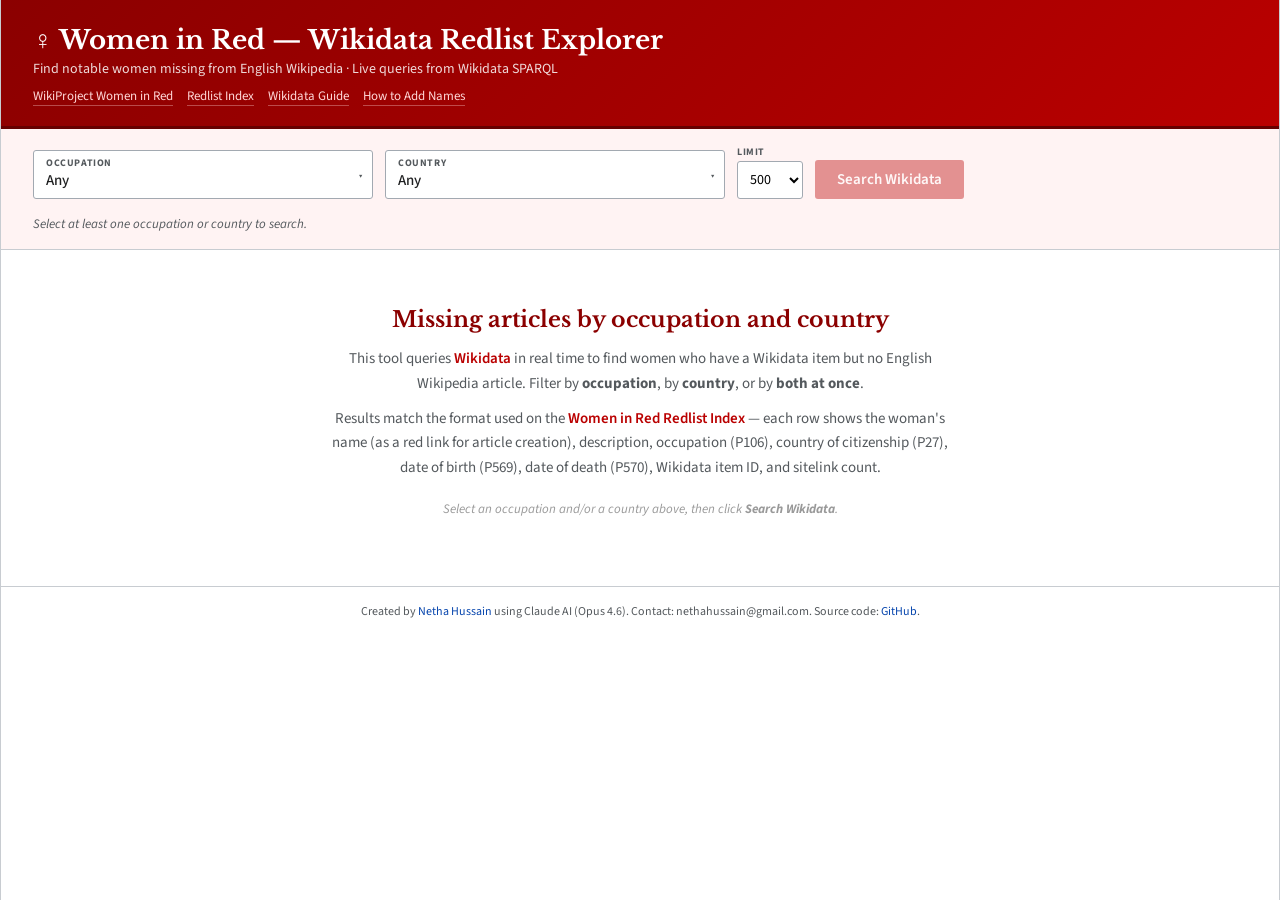
==== commit c937e1a7: "Revert "Add 'I'm feeling lucky' button to standalone HTML tool" This reverts commit 558c95acefb520cc" ====
--- a/index.html
+++ b/index.html
@@ -49,8 +49,6 @@
 .go-btn{padding:9px 22px;background:var(--r);color:#fff;border:none;border-radius:3px;font-family:inherit;font-size:15px;font-weight:600;cursor:pointer;transition:background .15s;white-space:nowrap;display:flex;align-items:center;gap:8px;align-self:flex-end}
 .go-btn:hover{background:var(--rd)}
 .go-btn.off{opacity:.4;cursor:not-allowed}
-.lucky-btn{padding:9px 18px;background:#fff;color:var(--r);border:2px solid var(--r);border-radius:3px;font-family:inherit;font-size:14px;font-weight:600;cursor:pointer;transition:all .15s;white-space:nowrap;align-self:flex-end}
-.lucky-btn:hover{background:var(--r);color:#fff}
 .btn-spin{display:inline-block;width:14px;height:14px;border:2px solid rgba(255,255,255,.4);border-top-color:#fff;border-radius:50%;animation:sp .7s linear infinite}
 @keyframes sp{to{transform:rotate(360deg)}}
 .f-hint{width:100%;margin-top:4px;font-size:13px;color:var(--dim);font-style:italic}
@@ -172,7 +170,6 @@
       </select>
     </div>
     <button class="go-btn off" id="go-btn" onclick="doSearch()" disabled>Search Wikidata</button>
-    <button class="lucky-btn" onclick="doLucky()" title="Show the 10 most notable women missing from English Wikipedia">🎲 I'm feeling lucky</button>
     <p class="f-hint" id="f-hint">Select at least one occupation or country to search.</p>
   </div>
 
@@ -672,98 +669,12 @@
   }
 }
 
-// ── I'M FEELING LUCKY ────────────────────────────────────────────────────────
-async function doLucky() {
-  isLoading = true;
-  const luckyBtn = document.querySelector('.lucky-btn');
-  luckyBtn.textContent = '🎲 Searching…';
-  luckyBtn.disabled = true;
-
-  const content = document.getElementById('content');
-  content.innerHTML = `
-    <div class="ld">
-      <div class="ld-spin"></div>
-      <p>Finding the most notable women missing from English Wikipedia…</p>
-    </div>`;
-
-  const query = `SELECT ?item ?itemLabel ?itemDescription
-  (SAMPLE(?_dob) AS ?dob) (SAMPLE(?_dod) AS ?dod)
-  (SAMPLE(?_countryLabel) AS ?countryLabel)
-  (GROUP_CONCAT(DISTINCT ?_occLabel; separator=", ") AS ?occupations)
-  (SAMPLE(?_image) AS ?image)
-  (COUNT(DISTINCT ?sitelink) AS ?sites)
-WHERE {
-  ?item wdt:P31 wd:Q5 ;
-        wdt:P21 wd:Q6581072 .
-  OPTIONAL { ?item wdt:P569 ?_dob . }
-  OPTIONAL { ?item wdt:P570 ?_dod . }
-  OPTIONAL { ?item wdt:P27 ?_country . ?_country rdfs:label ?_countryLabel . FILTER(LANG(?_countryLabel)="en") }
-  OPTIONAL { ?item wdt:P106 ?_occItem . ?_occItem rdfs:label ?_occLabel . FILTER(LANG(?_occLabel)="en") }
-  OPTIONAL { ?item wdt:P18 ?_image . }
-  OPTIONAL { ?sitelink schema:about ?item . }
-  FILTER NOT EXISTS {
-    ?article schema:about ?item ;
-             schema:isPartOf <https://en.wikipedia.org/> .
-  }
-  SERVICE wikibase:label { bd:serviceParam wikibase:language "en,mul" . }
-}
-GROUP BY ?item ?itemLabel ?itemDescription
-ORDER BY DESC(?sites)
-LIMIT 10`;
-
-  lastQuery = query;
-
-  try {
-    const url = 'https://query.wikidata.org/sparql?query=' + encodeURIComponent(query) + '&format=json';
-    const data = await fetchWithRetry(url, 4);
-
-    const seen = new Set();
-    currentResults = data.results.bindings
-      .map(b => ({
-        qid: getQid(b.item?.value),
-        name: b.itemLabel?.value || '',
-        description: b.itemDescription?.value || '',
-        dob: fmtDate(b.dob?.value),
-        dod: fmtDate(b.dod?.value),
-        country: b.countryLabel?.value || '',
-        occupations: b.occupations?.value || '',
-        image: b.image?.value || '',
-        sites: parseInt(b.sites?.value) || 0
-      }))
-      .filter(r => {
-        if (!r.qid || seen.has(r.qid) || /^Q\d+$/.test(r.name)) return false;
-        seen.add(r.qid);
-        return true;
-      });
-
-    // Override title for lucky results
-    selectedOcc = null;
-    selectedCty = null;
-    sortCol = 'sites';
-    sortDir = 'desc';
-    tableFilterText = '';
-    renderResults('🎲 Top 10 most notable women missing from English Wikipedia');
-  } catch(e) {
-    content.innerHTML = `
-      <div class="err"><div class="err-box">
-        <strong>Query error</strong>
-        <p>${esc(e.message)}</p>
-        <p style="margin-top:6px;font-size:12px">Try again in a few seconds.</p>
-        <p style="margin-top:8px"><button onclick="doLucky()" style="padding:6px 16px;cursor:pointer;border:1px solid #a2a9b1;border-radius:3px;background:#f8f9fa;font-family:inherit;font-size:14px">↻ Retry</button></p>
-      </div></div>`;
-  } finally {
-    isLoading = false;
-    luckyBtn.textContent = '🎲 I\'m feeling lucky';
-    luckyBtn.disabled = false;
-  }
-}
-
 // ── RENDER RESULTS ───────────────────────────────────────────────────────────
-function renderResults(customTitle) {
+function renderResults() {
   const titleParts = [];
   if (selectedOcc) titleParts.push(selectedOcc.name);
   if (selectedCty) titleParts.push(selectedCty.name);
-  const title = customTitle || ('Missing articles: ' + (titleParts.join(' — ') || 'Results'));
+  const title = titleParts.join(' — ');
 
   // Filter
   const q = tableFilterText.toLowerCase();
@@ -813,7 +724,7 @@
   document.getElementById('content').innerHTML = `
     <div class="results">
       <div class="res-head">
-        <h2>${esc(title)}</h2>
+        <h2>Missing articles: ${esc(title)}</h2>
         <p class="res-intro">
           This table of missing women biographies was generated using
           <a href="https://www.wikidata.org" target="_blank">Wikidata</a> for
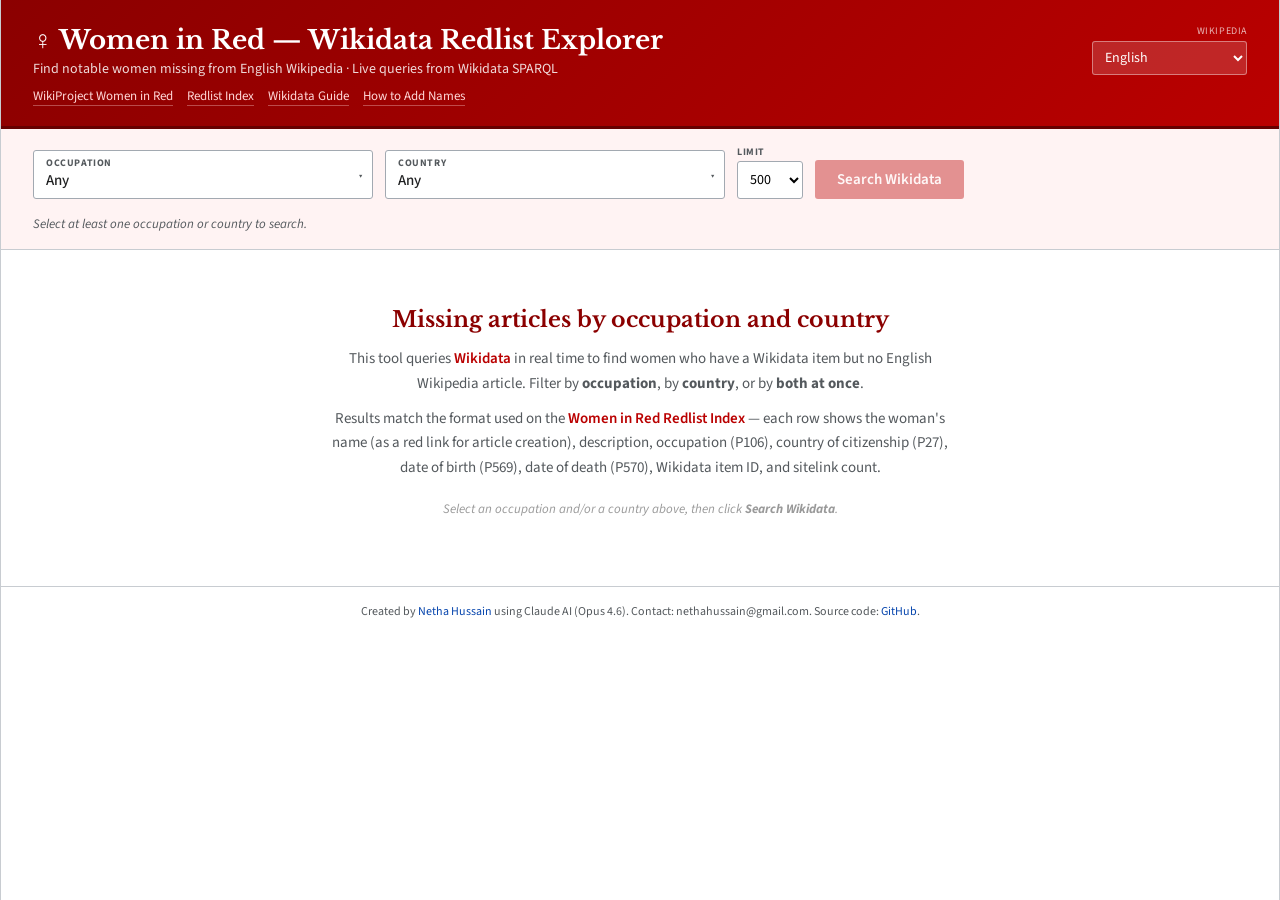
==== commit 6a1bc4bb: "Add Wikipedia language selector (~100 languages) Language dropdown in the top right of the header le" ====
--- a/index.html
+++ b/index.html
@@ -20,8 +20,14 @@
 .page{max-width:1440px;margin:0 auto;background:var(--surface);min-height:100vh;border-left:1px solid var(--blight);border-right:1px solid var(--blight)}
 
 .hdr{background:linear-gradient(135deg,var(--rd),var(--r));color:#fff;padding:24px 32px 20px;border-bottom:3px solid #660000}
+.hdr-top{display:flex;justify-content:space-between;align-items:flex-start;gap:16px}
 .hdr h1{font-family:'Libre Baskerville',serif;font-size:26px;font-weight:700;margin-bottom:3px}
 .hdr .sub{font-size:14px;opacity:.85}
+.lang-picker{display:flex;flex-direction:column;align-items:flex-end;gap:3px;flex-shrink:0}
+.lang-picker label{font-size:10px;text-transform:uppercase;letter-spacing:.06em;opacity:.7}
+.lang-picker select{padding:5px 8px;border:1px solid rgba(255,255,255,.4);border-radius:3px;background:rgba(255,255,255,.15);color:#fff;font-family:inherit;font-size:14px;cursor:pointer;min-width:140px}
+.lang-picker select:hover{background:rgba(255,255,255,.25)}
+.lang-picker select option{color:#202122;background:#fff}
 .hdr-links{margin-top:8px;font-size:13px;display:flex;gap:14px;flex-wrap:wrap}
 .hdr-links a{color:#FFD6D6;border-bottom:1px solid rgba(255,214,214,.35)}
 .hdr-links a:hover{color:#fff;border-bottom-color:#fff;text-decoration:none}
@@ -115,6 +121,8 @@
 
 @media(max-width:768px){
   .hdr{padding:16px}.hdr h1{font-size:20px}
+  .hdr-top{flex-direction:column;gap:8px}
+  .lang-picker{align-items:flex-start}
   .filters{padding:12px 16px;flex-direction:column}.dd{max-width:100%}
   .results{padding:12px 16px}
   .c-desc,.c-occ,.c-img{display:none}
@@ -126,8 +134,119 @@
 <div class="page" id="app">
   <!-- Header -->
   <header class="hdr">
-    <h1>♀ Women in Red — Wikidata Redlist Explorer</h1>
-    <p class="sub">Find notable women missing from English Wikipedia · Live queries from Wikidata SPARQL</p>
+    <div class="hdr-top">
+      <div>
+        <h1>♀ Women in Red — Wikidata Redlist Explorer</h1>
+        <p class="sub" id="hdr-sub">Find notable women missing from English Wikipedia · Live queries from Wikidata SPARQL</p>
+      </div>
+      <div class="lang-picker">
+        <label for="lang-select">Wikipedia</label>
+        <select id="lang-select" onchange="onLangChange()">
+          <option value="en" selected>English</option>
+          <option value="af">Afrikaans</option>
+          <option value="sq">Albanian</option>
+          <option value="am">Amharic</option>
+          <option value="ar">Arabic</option>
+          <option value="hy">Armenian</option>
+          <option value="ast">Asturian</option>
+          <option value="az">Azerbaijani</option>
+          <option value="bn">Bangla</option>
+          <option value="ba">Bashkir</option>
+          <option value="eu">Basque</option>
+          <option value="be">Belarusian</option>
+          <option value="bs">Bosnian</option>
+          <option value="br">Breton</option>
+          <option value="bg">Bulgarian</option>
+          <option value="my">Burmese</option>
+          <option value="ca">Catalan</option>
+          <option value="ceb">Cebuano</option>
+          <option value="zh">Chinese</option>
+          <option value="hr">Croatian</option>
+          <option value="cs">Czech</option>
+          <option value="da">Danish</option>
+          <option value="nl">Dutch</option>
+          <option value="eo">Esperanto</option>
+          <option value="et">Estonian</option>
+          <option value="fi">Finnish</option>
+          <option value="fr">French</option>
+          <option value="gl">Galician</option>
+          <option value="ka">Georgian</option>
+          <option value="de">German</option>
+          <option value="el">Greek</option>
+          <option value="gu">Gujarati</option>
+          <option value="ht">Haitian Creole</option>
+          <option value="ha">Hausa</option>
+          <option value="he">Hebrew</option>
+          <option value="hi">Hindi</option>
+          <option value="hu">Hungarian</option>
+          <option value="is">Icelandic</option>
+          <option value="ig">Igbo</option>
+          <option value="id">Indonesian</option>
+          <option value="ga">Irish</option>
+          <option value="it">Italian</option>
+          <option value="ja">Japanese</option>
+          <option value="jv">Javanese</option>
+          <option value="kn">Kannada</option>
+          <option value="kk">Kazakh</option>
+          <option value="km">Khmer</option>
+          <option value="ko">Korean</option>
+          <option value="ku">Kurdish</option>
+          <option value="ky">Kyrgyz</option>
+          <option value="lo">Lao</option>
+          <option value="la">Latin</option>
+          <option value="lv">Latvian</option>
+          <option value="lt">Lithuanian</option>
+          <option value="mk">Macedonian</option>
+          <option value="mg">Malagasy</option>
+          <option value="ms">Malay</option>
+          <option value="ml">Malayalam</option>
+          <option value="mt">Maltese</option>
+          <option value="mr">Marathi</option>
+          <option value="min">Minangkabau</option>
+          <option value="mn">Mongolian</option>
+          <option value="ne">Nepali</option>
+          <option value="no">Norwegian</option>
+          <option value="nn">Norwegian Nynorsk</option>
+          <option value="oc">Occitan</option>
+          <option value="or">Odia</option>
+          <option value="ps">Pashto</option>
+          <option value="fa">Persian</option>
+          <option value="pl">Polish</option>
+          <option value="pt">Portuguese</option>
+          <option value="pa">Punjabi</option>
+          <option value="ro">Romanian</option>
+          <option value="ru">Russian</option>
+          <option value="sr">Serbian</option>
+          <option value="sh">Serbo-Croatian</option>
+          <option value="sd">Sindhi</option>
+          <option value="si">Sinhala</option>
+          <option value="sk">Slovak</option>
+          <option value="sl">Slovenian</option>
+          <option value="so">Somali</option>
+          <option value="es">Spanish</option>
+          <option value="su">Sundanese</option>
+          <option value="sw">Swahili</option>
+          <option value="sv">Swedish</option>
+          <option value="tl">Tagalog</option>
+          <option value="ta">Tamil</option>
+          <option value="tt">Tatar</option>
+          <option value="te">Telugu</option>
+          <option value="th">Thai</option>
+          <option value="tr">Turkish</option>
+          <option value="uk">Ukrainian</option>
+          <option value="ur">Urdu</option>
+          <option value="uz">Uzbek</option>
+          <option value="vi">Vietnamese</option>
+          <option value="vo">Volapük</option>
+          <option value="cy">Welsh</option>
+          <option value="war">Waray</option>
+          <option value="xh">Xhosa</option>
+          <option value="yi">Yiddish</option>
+          <option value="yo">Yoruba</option>
+          <option value="zu">Zulu</option>
+        </select>
+      </div>
+    </div>
     <div class="hdr-links">
       <a href="https://en.wikipedia.org/wiki/Wikipedia:WikiProject_Women_in_Red" target="_blank">WikiProject Women in Red</a>
       <a href="https://en.wikipedia.org/wiki/Wikipedia:WikiProject_Women_in_Red/Redlist_index" target="_blank">Redlist Index</a>
@@ -366,6 +485,18 @@
 let tableFilterText = "";
 let isLoading = false;
 let lastQuery = "";
+let selectedLang = "en";
+
+function getSelectedLangName() {
+  const sel = document.getElementById('lang-select');
+  return sel.options[sel.selectedIndex].text;
+}
+
+function onLangChange() {
+  selectedLang = document.getElementById('lang-select').value;
+  document.getElementById('hdr-sub').textContent =
+    'Find notable women missing from ' + getSelectedLangName() + ' Wikipedia · Live queries from Wikidata SPARQL';
+}
 
 // ── FLATTEN ──────────────────────────────────────────────────────────────────
 function flattenOcc() {
@@ -509,7 +640,7 @@
   OPTIONAL { ?sitelink schema:about ?item . }
   FILTER NOT EXISTS {
     ?article schema:about ?item ;
-             schema:isPartOf <https://en.wikipedia.org/> .
+             schema:isPartOf <https://${selectedLang}.wikipedia.org/> .
   }
   SERVICE wikibase:label { bd:serviceParam wikibase:language "en,mul" . }
 }
@@ -674,7 +805,8 @@
   const titleParts = [];
   if (selectedOcc) titleParts.push(selectedOcc.name);
   if (selectedCty) titleParts.push(selectedCty.name);
-  const title = titleParts.join(' — ');
+  const langLabel = selectedLang !== 'en' ? ' (' + getSelectedLangName() + ' Wikipedia)' : '';
+  const title = 'Missing articles: ' + (titleParts.join(' — ') || 'All') + langLabel;
 
   // Filter
   const q = tableFilterText.toLowerCase();
@@ -709,7 +841,7 @@
     const wpTitle = encodeURIComponent(r.name.replace(/ /g, '_'));
     rows += `<tr>
       <td class="c-num">${i+1}</td>
-      <td class="c-name"><a href="https://en.wikipedia.org/w/index.php?title=${wpTitle}&action=edit&redlink=1" target="_blank" class="redlink" title="Create &quot;${esc(r.name)}&quot; on English Wikipedia">${esc(r.name)}</a></td>
+      <td class="c-name"><a href="https://${selectedLang}.wikipedia.org/w/index.php?title=${wpTitle}&action=edit&redlink=1" target="_blank" class="redlink" title="Create &quot;${esc(r.name)}&quot; on ${getSelectedLangName()} Wikipedia">${esc(r.name)}</a></td>
       <td class="c-img">${r.image ? '<img src="' + thumbUrl(r.image, 50) + '" loading="lazy" alt="" width="50">' : ''}</td>
       <td class="c-desc">${esc(r.description)}</td>
       <td class="c-occ">${esc(r.occupations)}</td>
@@ -724,15 +856,13 @@
   document.getElementById('content').innerHTML = `
     <div class="results">
       <div class="res-head">
-        <h2>Missing articles: ${esc(title)}</h2>
+        <h2>${esc(title)}</h2>
         <p class="res-intro">
-          This table of missing women biographies was generated using
-          <a href="https://www.wikidata.org" target="_blank">Wikidata</a> for
-          <a href="https://en.wikipedia.org/wiki/Wikipedia:WikiProject_Women_in_Red" target="_blank">Wikipedia:WikiProject Women in Red</a>.
+          This table of women missing from <strong>${getSelectedLangName()} Wikipedia</strong> was generated using
+          <a href="https://www.wikidata.org" target="_blank">Wikidata</a>.
           The table can be sorted by clicking on column headers.
           The <strong>sitelinks</strong> column indicates the number of links to information about the women on other
-          Wikimedia projects (including Commons, Wikisource, and other-language Wikipedias) and is often an indicator
-          of notability. Sitelinks can be accessed via the Wikidata link in the <strong>item</strong> column.
+          Wikimedia projects and is often an indicator of notability.
         </p>
       </div>
       <div class="res-toolbar">
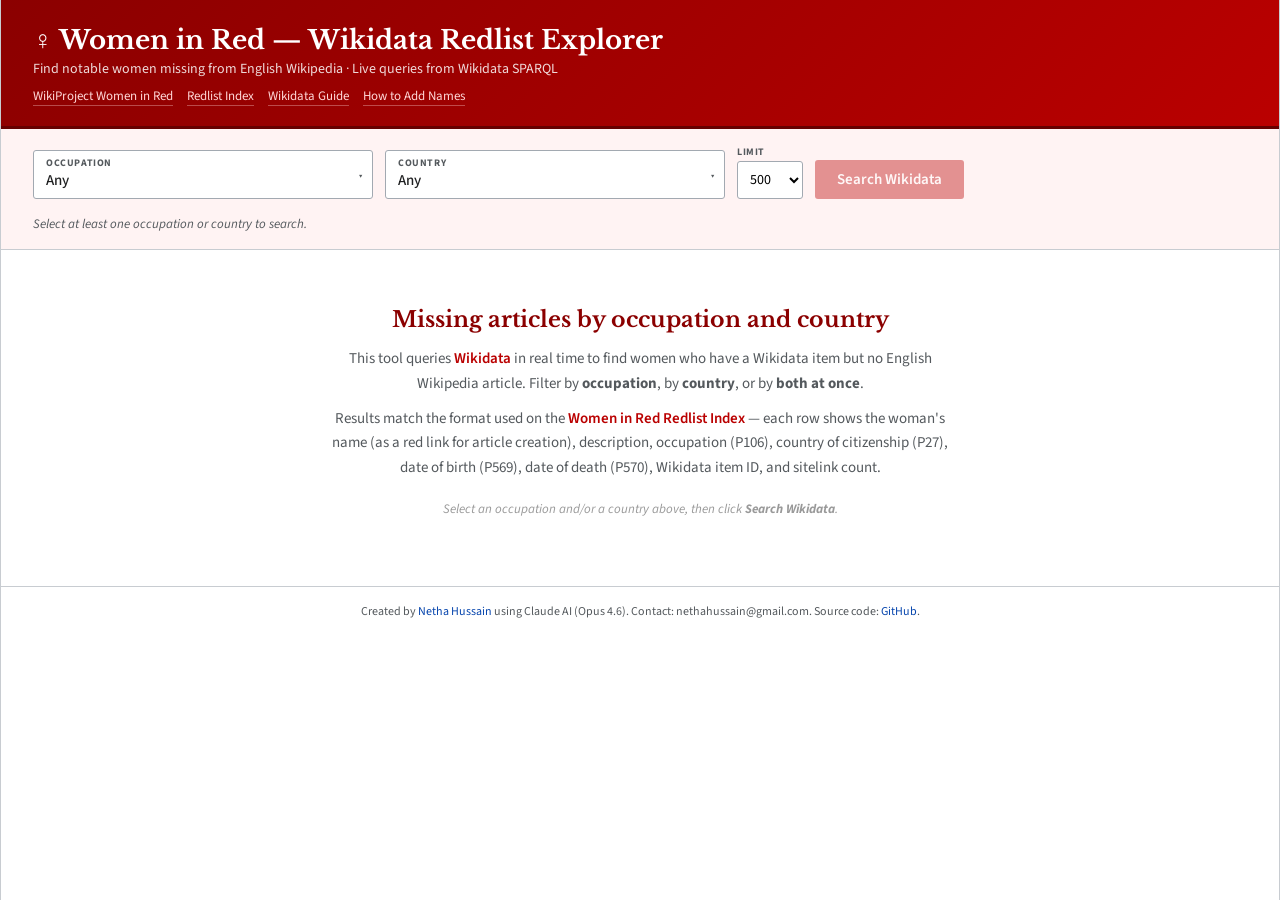
==== commit 0f0017f1: "Revert "Add Wikipedia language selector (~100 languages)" This reverts commit 6a1bc4bb5eb575a6828314" ====
--- a/index.html
+++ b/index.html
@@ -20,14 +20,8 @@
 .page{max-width:1440px;margin:0 auto;background:var(--surface);min-height:100vh;border-left:1px solid var(--blight);border-right:1px solid var(--blight)}
 
 .hdr{background:linear-gradient(135deg,var(--rd),var(--r));color:#fff;padding:24px 32px 20px;border-bottom:3px solid #660000}
-.hdr-top{display:flex;justify-content:space-between;align-items:flex-start;gap:16px}
 .hdr h1{font-family:'Libre Baskerville',serif;font-size:26px;font-weight:700;margin-bottom:3px}
 .hdr .sub{font-size:14px;opacity:.85}
-.lang-picker{display:flex;flex-direction:column;align-items:flex-end;gap:3px;flex-shrink:0}
-.lang-picker label{font-size:10px;text-transform:uppercase;letter-spacing:.06em;opacity:.7}
-.lang-picker select{padding:5px 8px;border:1px solid rgba(255,255,255,.4);border-radius:3px;background:rgba(255,255,255,.15);color:#fff;font-family:inherit;font-size:14px;cursor:pointer;min-width:140px}
-.lang-picker select:hover{background:rgba(255,255,255,.25)}
-.lang-picker select option{color:#202122;background:#fff}
 .hdr-links{margin-top:8px;font-size:13px;display:flex;gap:14px;flex-wrap:wrap}
 .hdr-links a{color:#FFD6D6;border-bottom:1px solid rgba(255,214,214,.35)}
 .hdr-links a:hover{color:#fff;border-bottom-color:#fff;text-decoration:none}
@@ -121,8 +115,6 @@
 
 @media(max-width:768px){
   .hdr{padding:16px}.hdr h1{font-size:20px}
-  .hdr-top{flex-direction:column;gap:8px}
-  .lang-picker{align-items:flex-start}
   .filters{padding:12px 16px;flex-direction:column}.dd{max-width:100%}
   .results{padding:12px 16px}
   .c-desc,.c-occ,.c-img{display:none}
@@ -134,119 +126,8 @@
 <div class="page" id="app">
   <!-- Header -->
   <header class="hdr">
-    <div class="hdr-top">
-      <div>
-        <h1>♀ Women in Red — Wikidata Redlist Explorer</h1>
-        <p class="sub" id="hdr-sub">Find notable women missing from English Wikipedia · Live queries from Wikidata SPARQL</p>
-      </div>
-      <div class="lang-picker">
-        <label for="lang-select">Wikipedia</label>
-        <select id="lang-select" onchange="onLangChange()">
-          <option value="en" selected>English</option>
-          <option value="af">Afrikaans</option>
-          <option value="sq">Albanian</option>
-          <option value="am">Amharic</option>
-          <option value="ar">Arabic</option>
-          <option value="hy">Armenian</option>
-          <option value="ast">Asturian</option>
-          <option value="az">Azerbaijani</option>
-          <option value="bn">Bangla</option>
-          <option value="ba">Bashkir</option>
-          <option value="eu">Basque</option>
-          <option value="be">Belarusian</option>
-          <option value="bs">Bosnian</option>
-          <option value="br">Breton</option>
-          <option value="bg">Bulgarian</option>
-          <option value="my">Burmese</option>
-          <option value="ca">Catalan</option>
-          <option value="ceb">Cebuano</option>
-          <option value="zh">Chinese</option>
-          <option value="hr">Croatian</option>
-          <option value="cs">Czech</option>
-          <option value="da">Danish</option>
-          <option value="nl">Dutch</option>
-          <option value="eo">Esperanto</option>
-          <option value="et">Estonian</option>
-          <option value="fi">Finnish</option>
-          <option value="fr">French</option>
-          <option value="gl">Galician</option>
-          <option value="ka">Georgian</option>
-          <option value="de">German</option>
-          <option value="el">Greek</option>
-          <option value="gu">Gujarati</option>
-          <option value="ht">Haitian Creole</option>
-          <option value="ha">Hausa</option>
-          <option value="he">Hebrew</option>
-          <option value="hi">Hindi</option>
-          <option value="hu">Hungarian</option>
-          <option value="is">Icelandic</option>
-          <option value="ig">Igbo</option>
-          <option value="id">Indonesian</option>
-          <option value="ga">Irish</option>
-          <option value="it">Italian</option>
-          <option value="ja">Japanese</option>
-          <option value="jv">Javanese</option>
-          <option value="kn">Kannada</option>
-          <option value="kk">Kazakh</option>
-          <option value="km">Khmer</option>
-          <option value="ko">Korean</option>
-          <option value="ku">Kurdish</option>
-          <option value="ky">Kyrgyz</option>
-          <option value="lo">Lao</option>
-          <option value="la">Latin</option>
-          <option value="lv">Latvian</option>
-          <option value="lt">Lithuanian</option>
-          <option value="mk">Macedonian</option>
-          <option value="mg">Malagasy</option>
-          <option value="ms">Malay</option>
-          <option value="ml">Malayalam</option>
-          <option value="mt">Maltese</option>
-          <option value="mr">Marathi</option>
-          <option value="min">Minangkabau</option>
-          <option value="mn">Mongolian</option>
-          <option value="ne">Nepali</option>
-          <option value="no">Norwegian</option>
-          <option value="nn">Norwegian Nynorsk</option>
-          <option value="oc">Occitan</option>
-          <option value="or">Odia</option>
-          <option value="ps">Pashto</option>
-          <option value="fa">Persian</option>
-          <option value="pl">Polish</option>
-          <option value="pt">Portuguese</option>
-          <option value="pa">Punjabi</option>
-          <option value="ro">Romanian</option>
-          <option value="ru">Russian</option>
-          <option value="sr">Serbian</option>
-          <option value="sh">Serbo-Croatian</option>
-          <option value="sd">Sindhi</option>
-          <option value="si">Sinhala</option>
-          <option value="sk">Slovak</option>
-          <option value="sl">Slovenian</option>
-          <option value="so">Somali</option>
-          <option value="es">Spanish</option>
-          <option value="su">Sundanese</option>
-          <option value="sw">Swahili</option>
-          <option value="sv">Swedish</option>
-          <option value="tl">Tagalog</option>
-          <option value="ta">Tamil</option>
-          <option value="tt">Tatar</option>
-          <option value="te">Telugu</option>
-          <option value="th">Thai</option>
-          <option value="tr">Turkish</option>
-          <option value="uk">Ukrainian</option>
-          <option value="ur">Urdu</option>
-          <option value="uz">Uzbek</option>
-          <option value="vi">Vietnamese</option>
-          <option value="vo">Volapük</option>
-          <option value="cy">Welsh</option>
-          <option value="war">Waray</option>
-          <option value="xh">Xhosa</option>
-          <option value="yi">Yiddish</option>
-          <option value="yo">Yoruba</option>
-          <option value="zu">Zulu</option>
-        </select>
-      </div>
-    </div>
+    <h1>♀ Women in Red — Wikidata Redlist Explorer</h1>
+    <p class="sub">Find notable women missing from English Wikipedia · Live queries from Wikidata SPARQL</p>
     <div class="hdr-links">
       <a href="https://en.wikipedia.org/wiki/Wikipedia:WikiProject_Women_in_Red" target="_blank">WikiProject Women in Red</a>
       <a href="https://en.wikipedia.org/wiki/Wikipedia:WikiProject_Women_in_Red/Redlist_index" target="_blank">Redlist Index</a>
@@ -485,18 +366,6 @@
 let tableFilterText = "";
 let isLoading = false;
 let lastQuery = "";
-let selectedLang = "en";
-
-function getSelectedLangName() {
-  const sel = document.getElementById('lang-select');
-  return sel.options[sel.selectedIndex].text;
-}
-
-function onLangChange() {
-  selectedLang = document.getElementById('lang-select').value;
-  document.getElementById('hdr-sub').textContent =
-    'Find notable women missing from ' + getSelectedLangName() + ' Wikipedia · Live queries from Wikidata SPARQL';
-}
 
 // ── FLATTEN ──────────────────────────────────────────────────────────────────
 function flattenOcc() {
@@ -640,7 +509,7 @@
   OPTIONAL { ?sitelink schema:about ?item . }
   FILTER NOT EXISTS {
     ?article schema:about ?item ;
-             schema:isPartOf <https://${selectedLang}.wikipedia.org/> .
+             schema:isPartOf <https://en.wikipedia.org/> .
   }
   SERVICE wikibase:label { bd:serviceParam wikibase:language "en,mul" . }
 }
@@ -805,8 +674,7 @@
   const titleParts = [];
   if (selectedOcc) titleParts.push(selectedOcc.name);
   if (selectedCty) titleParts.push(selectedCty.name);
-  const langLabel = selectedLang !== 'en' ? ' (' + getSelectedLangName() + ' Wikipedia)' : '';
-  const title = 'Missing articles: ' + (titleParts.join(' — ') || 'All') + langLabel;
+  const title = titleParts.join(' — ');
 
   // Filter
   const q = tableFilterText.toLowerCase();
@@ -841,7 +709,7 @@
     const wpTitle = encodeURIComponent(r.name.replace(/ /g, '_'));
     rows += `<tr>
       <td class="c-num">${i+1}</td>
-      <td class="c-name"><a href="https://${selectedLang}.wikipedia.org/w/index.php?title=${wpTitle}&action=edit&redlink=1" target="_blank" class="redlink" title="Create &quot;${esc(r.name)}&quot; on ${getSelectedLangName()} Wikipedia">${esc(r.name)}</a></td>
+      <td class="c-name"><a href="https://en.wikipedia.org/w/index.php?title=${wpTitle}&action=edit&redlink=1" target="_blank" class="redlink" title="Create &quot;${esc(r.name)}&quot; on English Wikipedia">${esc(r.name)}</a></td>
       <td class="c-img">${r.image ? '<img src="' + thumbUrl(r.image, 50) + '" loading="lazy" alt="" width="50">' : ''}</td>
       <td class="c-desc">${esc(r.description)}</td>
       <td class="c-occ">${esc(r.occupations)}</td>
@@ -856,13 +724,15 @@
   document.getElementById('content').innerHTML = `
     <div class="results">
       <div class="res-head">
-        <h2>${esc(title)}</h2>
+        <h2>Missing articles: ${esc(title)}</h2>
         <p class="res-intro">
-          This table of women missing from <strong>${getSelectedLangName()} Wikipedia</strong> was generated using
-          <a href="https://www.wikidata.org" target="_blank">Wikidata</a>.
+          This table of missing women biographies was generated using
+          <a href="https://www.wikidata.org" target="_blank">Wikidata</a> for
+          <a href="https://en.wikipedia.org/wiki/Wikipedia:WikiProject_Women_in_Red" target="_blank">Wikipedia:WikiProject Women in Red</a>.
           The table can be sorted by clicking on column headers.
           The <strong>sitelinks</strong> column indicates the number of links to information about the women on other
-          Wikimedia projects and is often an indicator of notability.
+          Wikimedia projects (including Commons, Wikisource, and other-language Wikipedias) and is often an indicator
+          of notability. Sitelinks can be accessed via the Wikidata link in the <strong>item</strong> column.
         </p>
       </div>
       <div class="res-toolbar">
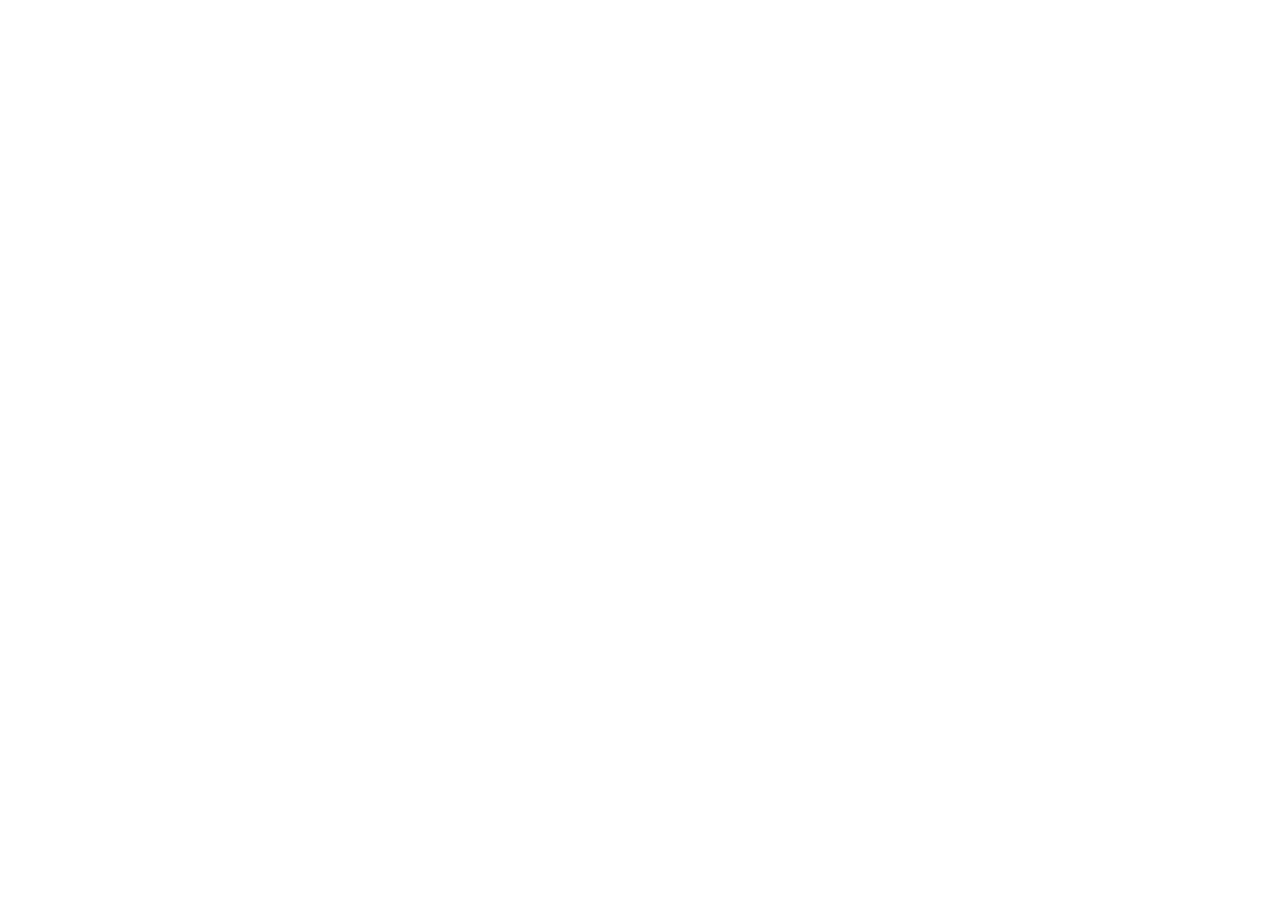
==== commit dec42938: "Set up Toolforge hosting, GitHub Pages redirects to Toolforge - index.html now redirects to https://" ====
--- a/index.html
+++ b/index.html
@@ -2,784 +2,15 @@
 <html lang="en">
 <head>
 <meta charset="UTF-8">
-<meta name="viewport" content="width=device-width, initial-scale=1.0">
-<title>Women in Red — Wikidata Redlist Explorer</title>
-<link rel="icon" href="data:image/svg+xml,<svg xmlns='http://www.w3.org/2000/svg' viewBox='0 0 100 100'><text y='.9em' font-size='90'>♀</text></svg>">
-<link href="https://fonts.googleapis.com/css2?family=Libre+Baskerville:ital,wght@0,400;0,700;1,400&family=Source+Sans+3:wght@400;500;600;700&display=swap" rel="stylesheet">
+<meta http-equiv="refresh" content="0; url=https://wir-redlist-explorer.toolforge.org/">
+<title>Redirecting to Women in Red — Wikidata Redlist Explorer</title>
+<link rel="canonical" href="https://wir-redlist-explorer.toolforge.org/">
 <style>
-:root {
-  --r:#BA0000;--rd:#8B0000;--rbg:#FFF3F3;
-  --blue:#0645AD;--bg:#F6F6F6;--surface:#FFF;
-  --border:#A2A9B1;--blight:#C8CCD1;--hdr:#EAECF0;
-  --txt:#202122;--dim:#54595D;
-}
-*{margin:0;padding:0;box-sizing:border-box}
-body{font-family:'Source Sans 3',sans-serif;background:var(--bg);color:var(--txt);-webkit-font-smoothing:antialiased}
-a{color:var(--blue);text-decoration:none}a:hover{text-decoration:underline}
-
-.page{max-width:1440px;margin:0 auto;background:var(--surface);min-height:100vh;border-left:1px solid var(--blight);border-right:1px solid var(--blight)}
-
-.hdr{background:linear-gradient(135deg,var(--rd),var(--r));color:#fff;padding:24px 32px 20px;border-bottom:3px solid #660000}
-.hdr h1{font-family:'Libre Baskerville',serif;font-size:26px;font-weight:700;margin-bottom:3px}
-.hdr .sub{font-size:14px;opacity:.85}
-.hdr-links{margin-top:8px;font-size:13px;display:flex;gap:14px;flex-wrap:wrap}
-.hdr-links a{color:#FFD6D6;border-bottom:1px solid rgba(255,214,214,.35)}
-.hdr-links a:hover{color:#fff;border-bottom-color:#fff;text-decoration:none}
-
-.filters{padding:16px 32px;background:var(--rbg);border-bottom:1px solid var(--blight);display:flex;gap:12px;align-items:flex-end;flex-wrap:wrap}
-.dd{position:relative;flex:1;min-width:200px;max-width:340px}
-.dd-trigger{width:100%;display:flex;flex-direction:column;align-items:flex-start;padding:5px 12px 7px;background:#fff;border:1px solid var(--border);border-radius:3px;cursor:pointer;font-family:inherit;font-size:14px;position:relative;transition:border-color .15s}
-.dd-trigger:hover{border-color:var(--r)}
-.dd-trigger.has-val{border-color:var(--r);background:#FFF8F8}
-.dd-label{font-size:10px;font-weight:700;text-transform:uppercase;letter-spacing:.06em;color:var(--dim)}
-.dd-val{font-size:15px;color:var(--txt);font-weight:500}
-.dd-chev{position:absolute;right:10px;top:50%;transform:translateY(-50%);font-size:11px;color:var(--dim)}
-.dd-menu{position:absolute;top:calc(100% + 2px);left:0;right:0;background:#fff;border:1px solid var(--border);border-radius:3px;box-shadow:0 6px 20px rgba(0,0,0,.12);z-index:1000;max-height:370px;overflow-y:auto;scrollbar-width:thin}
-.dd-search{width:100%;padding:9px 12px;border:none;border-bottom:1px solid var(--blight);font-family:inherit;font-size:14px;outline:none}
-.dd-group{padding:7px 12px 3px;font-size:10px;font-weight:700;text-transform:uppercase;letter-spacing:.06em;color:var(--rd);background:#FAFAFA;border-top:1px solid var(--blight);position:sticky;top:0;z-index:1}
-.dd-item{display:block;width:100%;text-align:left;padding:6px 12px 6px 20px;background:none;border:none;font-family:inherit;font-size:14px;color:var(--txt);cursor:pointer;transition:background .1s}
-.dd-item:hover{background:var(--rbg)}
-.dd-item.sel{background:#FFE0E0;font-weight:600;color:var(--rd)}
-.dd-item.dd-clear{color:var(--r);font-weight:500;border-bottom:1px solid var(--blight);padding-left:12px}
-
-.f-limit{display:flex;flex-direction:column;gap:2px}
-.f-limit label{font-size:10px;font-weight:700;text-transform:uppercase;letter-spacing:.06em;color:var(--dim)}
-.f-limit select{padding:7px 8px;border:1px solid var(--border);border-radius:3px;font-family:inherit;font-size:14px;background:#fff;cursor:pointer}
-
-.go-btn{padding:9px 22px;background:var(--r);color:#fff;border:none;border-radius:3px;font-family:inherit;font-size:15px;font-weight:600;cursor:pointer;transition:background .15s;white-space:nowrap;display:flex;align-items:center;gap:8px;align-self:flex-end}
-.go-btn:hover{background:var(--rd)}
-.go-btn.off{opacity:.4;cursor:not-allowed}
-.btn-spin{display:inline-block;width:14px;height:14px;border:2px solid rgba(255,255,255,.4);border-top-color:#fff;border-radius:50%;animation:sp .7s linear infinite}
-@keyframes sp{to{transform:rotate(360deg)}}
-.f-hint{width:100%;margin-top:4px;font-size:13px;color:var(--dim);font-style:italic}
-
-.welcome{padding:56px 32px;text-align:center}
-.welcome h2{font-family:'Libre Baskerville',serif;font-size:22px;color:var(--rd);margin-bottom:14px}
-.welcome p{font-size:15px;color:var(--dim);max-width:640px;margin:0 auto 10px;line-height:1.65}
-.wl{color:var(--r);font-weight:600}
-
-.ld{padding:72px 32px;text-align:center}
-.ld-spin{width:30px;height:30px;border:3px solid var(--blight);border-top-color:var(--r);border-radius:50%;animation:sp .7s linear infinite;margin:0 auto 14px}
-.ld p{color:var(--dim);font-size:14px}
-.ld .ld-sub{margin-top:5px;font-size:12px;color:#999}
-
-.err{padding:36px 32px;text-align:center}
-.err-box{display:inline-block;background:#FFF0F0;border:1px solid #FFCCCC;border-left:4px solid var(--r);padding:18px 24px;border-radius:3px;text-align:left;max-width:540px}
-.err-box strong{color:var(--rd)}
-.err-box p{margin-top:6px;font-size:14px;color:var(--dim);line-height:1.5}
-
-.results{padding:18px 32px 36px}
-.res-head{margin-bottom:14px;padding-bottom:10px;border-bottom:1px solid var(--blight)}
-.res-head h2{font-family:'Libre Baskerville',serif;font-size:19px;color:var(--rd);margin-bottom:8px}
-.res-intro{font-size:13px;color:var(--dim);line-height:1.6}
-.res-intro a{color:var(--blue)}
-
-.res-toolbar{display:flex;align-items:center;gap:14px;margin-bottom:6px;flex-wrap:wrap}
-.res-count{font-size:14px;color:var(--dim)}
-.res-filter{padding:5px 10px;border:1px solid var(--border);border-radius:3px;font-family:inherit;font-size:13px;width:200px}
-.res-filter:focus{outline:none;border-color:var(--r)}
-.sparql-btn{font-size:12px;color:var(--blue);border:1px solid var(--blight);padding:3px 10px;border-radius:3px;background:var(--bg)}
-.sparql-btn:hover{background:#E8E8E8;text-decoration:none}
-
-.tbl-wrap{overflow-x:auto}
-table{width:100%;border-collapse:collapse;font-size:13px;line-height:1.5;border:1px solid var(--blight)}
-thead tr{background:var(--hdr)}
-th{padding:7px 6px;text-align:left;font-size:12px;font-weight:700;color:var(--txt);border:1px solid var(--blight);white-space:nowrap;user-select:none;vertical-align:bottom}
-th.sortable{cursor:pointer}th.sortable:hover{background:#D9DDE2}
-.sa{font-size:10px}.sa.dim{opacity:.3}
-td{padding:4px 6px;border:1px solid var(--blight);vertical-align:top}
-tbody tr:nth-child(even){background:#F8F9FA}
-tbody tr:hover{background:#ECEEF1}
-
-.c-num{text-align:right;color:var(--dim);width:38px;font-size:12px}
-.c-name{white-space:nowrap}
-.c-img{width:50px;text-align:center;padding:2px}
-.c-img img{border-radius:3px;vertical-align:middle;max-height:50px;object-fit:cover}
-.c-desc{color:var(--dim);font-size:12px;max-width:240px}
-.c-occ{font-size:12px;max-width:200px}
-.c-cty{font-size:13px;white-space:nowrap}
-.c-date{white-space:nowrap;font-size:12px;text-align:center}
-.c-item{white-space:nowrap;font-size:12px}
-.c-sites{text-align:right;font-weight:600;width:56px}
-
-.redlink{color:var(--r) !important;text-decoration:none}
-.redlink:hover{text-decoration:underline}
-.wd-link{color:var(--blue);font-family:monospace;font-size:12px}
-
-.empty-msg{padding:36px;text-align:center;color:var(--dim);font-size:15px}
-.res-foot{margin-top:14px;padding-top:10px;border-top:1px solid var(--blight);font-size:13px;color:var(--dim)}
-.res-foot a{color:var(--blue)}
-
-.page-footer{padding:16px 32px;border-top:1px solid var(--blight);font-size:12px;color:var(--dim);text-align:center}
-.page-footer a{color:var(--blue)}
-
-@media(max-width:768px){
-  .hdr{padding:16px}.hdr h1{font-size:20px}
-  .filters{padding:12px 16px;flex-direction:column}.dd{max-width:100%}
-  .results{padding:12px 16px}
-  .c-desc,.c-occ,.c-img{display:none}
-  .res-filter{width:100%}
-}
+  body { font-family: sans-serif; text-align: center; padding: 60px 20px; color: #333; }
+  a { color: #BA0000; }
 </style>
 </head>
 <body>
-<div class="page" id="app">
-  <!-- Header -->
-  <header class="hdr">
-    <h1>♀ Women in Red — Wikidata Redlist Explorer</h1>
-    <p class="sub">Find notable women missing from English Wikipedia · Live queries from Wikidata SPARQL</p>
-    <div class="hdr-links">
-      <a href="https://en.wikipedia.org/wiki/Wikipedia:WikiProject_Women_in_Red" target="_blank">WikiProject Women in Red</a>
-      <a href="https://en.wikipedia.org/wiki/Wikipedia:WikiProject_Women_in_Red/Redlist_index" target="_blank">Redlist Index</a>
-      <a href="https://en.wikipedia.org/wiki/Wikipedia:WikiProject_Women_in_Red/Wikidata_redlist_guide" target="_blank">Wikidata Guide</a>
-      <a href="https://en.wikipedia.org/wiki/Wikipedia:WikiProject_Women_in_Red/How_to_add_names_to_Women_in_Red_lists" target="_blank">How to Add Names</a>
-    </div>
-  </header>
-
-  <!-- Filters -->
-  <div class="filters">
-    <div class="dd" id="occ-dd">
-      <button class="dd-trigger" onclick="toggleDropdown('occ')">
-        <span class="dd-label">Occupation</span>
-        <span class="dd-val" id="occ-val">Any</span>
-        <span class="dd-chev">▾</span>
-      </button>
-      <div class="dd-menu" id="occ-menu" style="display:none">
-        <input class="dd-search" id="occ-search" placeholder="Search occupations…" oninput="filterDropdown('occ')">
-        <div id="occ-items"></div>
-      </div>
-    </div>
-    <div class="dd" id="cty-dd">
-      <button class="dd-trigger" onclick="toggleDropdown('cty')">
-        <span class="dd-label">Country</span>
-        <span class="dd-val" id="cty-val">Any</span>
-        <span class="dd-chev">▾</span>
-      </button>
-      <div class="dd-menu" id="cty-menu" style="display:none">
-        <input class="dd-search" id="cty-search" placeholder="Search countries…" oninput="filterDropdown('cty')">
-        <div id="cty-items"></div>
-      </div>
-    </div>
-    <div class="f-limit">
-      <label>Limit</label>
-      <select id="limit-select">
-        <option value="100">100</option>
-        <option value="200">200</option>
-        <option value="500" selected>500</option>
-        <option value="1000">1000</option>
-      </select>
-    </div>
-    <button class="go-btn off" id="go-btn" onclick="doSearch()" disabled>Search Wikidata</button>
-    <p class="f-hint" id="f-hint">Select at least one occupation or country to search.</p>
-  </div>
-
-  <!-- Content -->
-  <div id="content">
-    <div class="welcome">
-      <h2>Missing articles by occupation and country</h2>
-      <p>
-        This tool queries <a class="wl" href="https://www.wikidata.org" target="_blank">Wikidata</a> in
-        real time to find women who have a Wikidata item but no English Wikipedia article.
-        Filter by <strong>occupation</strong>, by <strong>country</strong>, or by <strong>both at once</strong>.
-      </p>
-      <p>
-        Results match the format used on the
-        <a class="wl" href="https://en.wikipedia.org/wiki/Wikipedia:WikiProject_Women_in_Red/Redlist_index" target="_blank">
-          Women in Red Redlist Index
-        </a> — each row shows the woman's name (as a red link for article creation), description, occupation (P106),
-        country of citizenship (P27), date of birth (P569), date of death (P570), Wikidata item ID, and sitelink count.
-      </p>
-      <p style="margin-top:18px;font-size:13px;font-style:italic;color:#999">
-        Select an occupation and/or a country above, then click <strong>Search Wikidata</strong>.
-      </p>
-    </div>
-  </div>
-
-  <!-- Footer -->
-  <div class="page-footer">
-    Created by <a href="https://en.wikipedia.org/wiki/User:Netha_Hussain" target="_blank">Netha Hussain</a> using Claude AI (Opus 4.6). Contact: nethahussain&#64;gmail.com. Source code: <a href="https://github.com/nethahussain/wir-redlist-explorer" target="_blank">GitHub</a>.
-  </div>
-</div>
-
-<script>
-// ── DATA ─────────────────────────────────────────────────────────────────────
-const OCCUPATIONS = {
-  "Activism & Politics": {
-    "Activists":["Q15253558"],"Civil rights activists":["Q3745750"],"Diplomats":["Q193391"],
-    "Feminists":["Q21507383"],"Human rights activists":["Q1476215"],"Labor activists":["Q15627169"],
-    "Monarchs":["Q116"],"Nobles":["Q2478141"],"Politicians":["Q82955"],
-    "Resistance fighters":["Q1397808"],"Revolutionaries":["Q3242115"],
-    "Social workers":["Q1587565"],"Suffragists":["Q29424"],"Trade unionists":["Q15627169"]
-  },
-  "Arts & Visual Arts": {
-    "Animators":["Q266569"],"Architects":["Q42973"],"Calligraphers":["Q3303330"],
-    "Cartoonists":["Q1114448"],"Ceramicists":["Q7541856"],"Comics artists":["Q15296938"],
-    "Costume designers":["Q1323191"],"Engravers":["Q329439"],"Graphic designers":["Q627325"],
-    "Illustrators":["Q644687"],"Interior designers":["Q2895295"],"Jewellery designers":["Q2519376"],
-    "Miniaturists":["Q10862983"],"Muralists":["Q1281618"],"Painters":["Q1028181"],
-    "Photographers":["Q33231"],"Printmakers":["Q11569986"],"Sculptors":["Q1281618"],
-    "Textile artists":["Q5322166"],"Visual artists":["Q3391743"],"Weavers":["Q18939491"]
-  },
-  "Business & Economics": {
-    "Bankers":["Q806798"],"Businesspeople":["Q43845","Q131524"],"Economists":["Q188094"],
-    "Industrialists":["Q6606110"],"Managers":["Q2462658"]
-  },
-  "Education & Academia": {
-    "Academics":["Q3400985"],"Educational specialists":["Q5341303","Q1569495","Q901222"],
-    "Educators":["Q1056391","Q37226","Q974144"],"Librarians":["Q182436"],
-    "Linguists":["Q14467526"],"Philologists":["Q13418253"],"Professors":["Q121594"],
-    "Researchers":["Q1650915"],"University teachers":["Q1622272"]
-  },
-  "Law & Justice": {
-    "Judges":["Q16533"],"Lawyers":["Q40348"],"Magistrates":["Q4594605"],
-    "Notaries":["Q189010"],"Prosecutors":["Q600751"]
-  },
-  "Literature & Writing": {
-    "Art critics":["Q6430706"],"Art historians":["Q1792450"],"Authors":["Q482980"],
-    "Biographers":["Q18814623"],"Bloggers":["Q877517"],"Children's writers":["Q4853732"],
-    "Columnists":["Q1086863"],"Comics writers":["Q4853732"],"Critics":["Q4263842"],
-    "Editors":["Q1607826"],"Essayists":["Q11774202"],"Folklorists":["Q15214752"],
-    "Historians":["Q201788"],"Journalists":["Q1930187"],"Literary critics":["Q4263842"],
-    "Novelists":["Q6625963"],"Playwrights":["Q214917"],"Poets":["Q49757"],
-    "Publishers":["Q2516866"],"Screenwriters":["Q28389"],"Songwriters":["Q753110"],
-    "Translators":["Q333634"],"Writers":["Q36180"]
-  },
-  "Media & Entertainment": {
-    "Actresses":["Q33999"],"Comedians":["Q245068"],"Film critics":["Q1350157"],
-    "Film directors":["Q2526255"],"Film producers":["Q3282637"],"Models":["Q4610556"],
-    "Presenters":["Q13590141"],"Radio presenters":["Q2722764"],
-    "Television presenters":["Q947873"],"Voice actresses":["Q2405480"]
-  },
-  "Performing Arts": {
-    "Choreographers":["Q2490358"],"Circus performers":["Q6660286"],"Composers":["Q36834"],
-    "Conductors (music)":["Q158852"],"Curators":["Q674426"],"Dancers":["Q5716684"],
-    "Flautists":["Q12902372"],"Guitarists":["Q855091"],"Harpists":["Q855091"],
-    "Musicians":["Q639669"],"Opera singers":["Q2865819"],"Organists":["Q765778"],
-    "Pianists":["Q486748"],"Singers":["Q177220"],"Theatre directors":["Q3387717"],
-    "Violinists":["Q1259917"],"Violoncellists":["Q1323883"]
-  },
-  "Religion & Spirituality": {
-    "Abbesses":["Q75178"],"Missionaries":["Q219477"],"Nuns":["Q191808"],
-    "Religious leaders":["Q2259451"],"Saints":["Q43115"],"Theologians":["Q1234713"]
-  },
-  "Science & Technology": {
-    "Anthropologists":["Q4773904"],"Archaeologists":["Q3621491"],"Astronomers":["Q11063"],
-    "Astrophysicists":["Q752129"],"Biochemists":["Q15142903"],"Biologists":["Q864503"],
-    "Botanists":["Q2374149"],"Chemists":["Q593644"],"Computer scientists":["Q82594"],
-    "Ecologists":["Q350979"],"Entomologists":["Q3055126"],"Epidemiologists":["Q15634566"],
-    "Geneticists":["Q3126128"],"Geographers":["Q901402"],"Geologists":["Q520549"],
-    "Marine biologists":["Q2867476"],"Mathematicians":["Q170790"],
-    "Meteorologists":["Q12050421"],"Microbiologists":["Q15917187"],
-    "Neuroscientists":["Q15634566"],"Paleontologists":["Q1662561"],
-    "Physicists":["Q169470"],"Statisticians":["Q2732142"],"Zoologists":["Q350979"]
-  },
-  "Medicine & Health": {
-    "Dentists":["Q27349"],"Dermatologists":["Q1789414"],"Gynecologists":["Q15924224"],
-    "Midwives":["Q185196"],"Nurses":["Q186360"],"Oncologists":["Q4165402"],
-    "Ophthalmologists":["Q15924610"],"Pathologists":["Q4202929"],"Pediatricians":["Q1919436"],
-    "Pharmacists":["Q105186"],"Physicians":["Q39631"],"Psychiatrists":["Q211346"],
-    "Psychologists":["Q212980"],"Radiologists":["Q1569276"],"Sociologists":["Q2306091"],
-    "Surgeons":["Q774306"],"Veterinarians":["Q202883"]
-  },
-  "Sports": {
-    "Alpine skiers":["Q4144610"],"Archers":["Q13382576"],"Athletes":["Q11513337"],
-    "Badminton players":["Q13141064"],"Basketball players":["Q3665646"],
-    "Boxers":["Q11338576"],"Canoeists":["Q13382608"],"Chess players":["Q10873124"],
-    "Cricketers":["Q12299841"],"Cross-country skiers":["Q13382519"],
-    "Cyclists":["Q2309784"],"Divers":["Q13381427"],"Equestrians":["Q13382603"],
-    "Fencers":["Q13381689"],"Figure skaters":["Q13381572"],
-    "Football players":["Q937857"],"Golfers":["Q13156709"],
-    "Gymnasts":["Q15117302"],"Handball players":["Q13365117"],
-    "Hockey players":["Q11774891"],"Judokas":["Q6665249"],
-    "Martial artists":["Q14373094"],"Rowers":["Q13382519"],
-    "Rugby players":["Q14089670"],"Sailors":["Q13382519"],
-    "Shooters":["Q13382608"],"Speed skaters":["Q15117395"],
-    "Swimmers":["Q10843402"],"Table tennis players":["Q13219587"],
-    "Tennis players":["Q10833314"],"Track & field athletes":["Q11513337"],
-    "Volleyball players":["Q15117415"],"Water polo players":["Q13382608"],
-    "Weightlifters":["Q13381376"],"Wrestlers":["Q13474373"]
-  },
-  "Other": {
-    "Astronauts":["Q11631"],"Aviators":["Q2095549"],"Collectors":["Q3243461"],
-    "Cooks & chefs":["Q3499072"],"Engineers":["Q81096"],"Environmentalists":["Q15839134"],
-    "Explorers":["Q11900058"],"Fashion designers":["Q3501317"],"Firefighters":["Q107711"],
-    "Inventors":["Q205375"],"Military personnel":["Q47064"],"Philanthropists":["Q12362622"],
-    "Pilots":["Q158063"],"Police officers":["Q361593"],"Spies":["Q9352089"],
-    "Technologists":["Q5482740"]
-  }
-};
-
-const COUNTRIES = {
-  "Africa": {
-    "Algeria":"Q262","Cameroon":"Q1009","DR Congo":"Q974","Egypt":"Q79",
-    "Ethiopia":"Q115","Ghana":"Q117","Kenya":"Q114","Madagascar":"Q1019",
-    "Malawi":"Q1020","Morocco":"Q1028","Mozambique":"Q1029","Nigeria":"Q1033",
-    "Rwanda":"Q1037","Senegal":"Q1041","South Africa":"Q258",
-    "Tanzania":"Q924","Tunisia":"Q948","Uganda":"Q1036","Zimbabwe":"Q954"
-  },
-  "Americas": {
-    "Argentina":"Q414","Bolivia":"Q750","Brazil":"Q155","Canada":"Q16",
-    "Chile":"Q298","Colombia":"Q739","Cuba":"Q241","Ecuador":"Q736",
-    "Guatemala":"Q774","Haiti":"Q790","Jamaica":"Q766","Mexico":"Q96",
-    "Paraguay":"Q733","Peru":"Q419","Trinidad & Tobago":"Q754",
-    "United States":"Q30","Uruguay":"Q77","Venezuela":"Q717"
-  },
-  "Asia": {
-    "Afghanistan":"Q889","Bangladesh":"Q902","Cambodia":"Q424",
-    "China":"Q148","India":"Q668","Indonesia":"Q252","Iran":"Q794",
-    "Iraq":"Q796","Israel":"Q801","Japan":"Q17","Kazakhstan":"Q232",
-    "South Korea":"Q884","Malaysia":"Q833","Mongolia":"Q711",
-    "Myanmar":"Q836","Nepal":"Q837","Pakistan":"Q843",
-    "Philippines":"Q928","Singapore":"Q334","Sri Lanka":"Q854",
-    "Taiwan":"Q865","Thailand":"Q869","Turkey":"Q43","Vietnam":"Q881"
-  },
-  "Europe": {
-    "Albania":"Q222","Austria":"Q40","Belgium":"Q31",
-    "Bosnia & Herzegovina":"Q225","Bulgaria":"Q219","Croatia":"Q224",
-    "Czech Republic":"Q213","Denmark":"Q35","Estonia":"Q191",
-    "Finland":"Q33","France":"Q142","Germany":"Q183","Greece":"Q41",
-    "Hungary":"Q28","Iceland":"Q189","Ireland":"Q27","Italy":"Q38",
-    "Latvia":"Q211","Lithuania":"Q37","Netherlands":"Q55","Norway":"Q20",
-    "Poland":"Q36","Portugal":"Q45","Romania":"Q218","Russia":"Q159",
-    "Serbia":"Q403","Slovakia":"Q214","Slovenia":"Q215","Spain":"Q29",
-    "Sweden":"Q34","Switzerland":"Q39","Ukraine":"Q212",
-    "United Kingdom":"Q145"
-  },
-  "West Asia": {
-    "Bahrain":"Q398","Jordan":"Q810","Kuwait":"Q817","Lebanon":"Q822",
-    "Oman":"Q842","Palestine":"Q219060","Qatar":"Q846",
-    "Saudi Arabia":"Q851","Syria":"Q858","United Arab Emirates":"Q878",
-    "Yemen":"Q805"
-  },
-  "Oceania & Pacific": {
-    "Australia":"Q408","Fiji":"Q712","New Zealand":"Q664",
-    "Papua New Guinea":"Q691","Samoa":"Q683"
-  }
-};
-
-// ── STATE ────────────────────────────────────────────────────────────────────
-let selectedOcc = null;   // {name, qids, group}
-let selectedCty = null;   // {name, qId, region}
-let currentResults = [];
-let sortCol = "sites";
-let sortDir = "desc";
-let tableFilterText = "";
-let isLoading = false;
-let lastQuery = "";
-
-// ── FLATTEN ──────────────────────────────────────────────────────────────────
-function flattenOcc() {
-  const out = [];
-  for (const [group, items] of Object.entries(OCCUPATIONS))
-    for (const [name, qids] of Object.entries(items))
-      out.push({group, name, qids});
-  out.sort((a,b) => a.name.localeCompare(b.name));
-  return out;
-}
-function flattenCty() {
-  const out = [];
-  for (const [region, items] of Object.entries(COUNTRIES))
-    for (const [name, qId] of Object.entries(items))
-      out.push({region, name, qId});
-  out.sort((a,b) => a.name.localeCompare(b.name));
-  return out;
-}
-const ALL_OCC = flattenOcc();
-const ALL_CTY = flattenCty();
-
-// ── DROPDOWN LOGIC ───────────────────────────────────────────────────────────
-function buildDropdownItems(type) {
-  const container = document.getElementById(type + '-items');
-  const items = type === 'occ' ? ALL_OCC : ALL_CTY;
-  const showGroups = type === 'occ';
-  const groupKey = type === 'occ' ? 'group' : 'region';
-  const search = document.getElementById(type + '-search').value.toLowerCase();
-  const selected = type === 'occ' ? selectedOcc : selectedCty;
-
-  const filtered = items.filter(o =>
-    o.name.toLowerCase().includes(search) ||
-    (showGroups && o[groupKey].toLowerCase().includes(search))
-  );
-
-  let html = '';
-  if (selected) {
-    html += `<button class="dd-item dd-clear" onclick="clearSelection('${type}')">✕ Clear</button>`;
-  }
-  let lastGroup = '';
-  for (const o of filtered) {
-    if (showGroups && o[groupKey] !== lastGroup) {
-      lastGroup = o[groupKey];
-      html += `<div class="dd-group">${esc(lastGroup)}</div>`;
-    }
-    const isSel = selected && selected.name === o.name;
-    const pad = showGroups ? '' : ' style="padding-left:12px"';
-    html += `<button class="dd-item${isSel ? ' sel' : ''}"${pad} onclick="selectItem('${type}','${esc(o.name)}')">${esc(o.name)}</button>`;
-  }
-  container.innerHTML = html;
-}
-
-function toggleDropdown(type) {
-  const other = type === 'occ' ? 'cty' : 'occ';
-  document.getElementById(other + '-menu').style.display = 'none';
-  const menu = document.getElementById(type + '-menu');
-  const vis = menu.style.display === 'none';
-  menu.style.display = vis ? 'block' : 'none';
-  if (vis) {
-    document.getElementById(type + '-search').value = '';
-    buildDropdownItems(type);
-    document.getElementById(type + '-search').focus();
-  }
-}
-
-function filterDropdown(type) {
-  buildDropdownItems(type);
-}
-
-function selectItem(type, name) {
-  if (type === 'occ') {
-    selectedOcc = ALL_OCC.find(o => o.name === name) || null;
-    document.getElementById('occ-val').textContent = name;
-    document.getElementById('occ-dd').querySelector('.dd-trigger').classList.add('has-val');
-  } else {
-    selectedCty = ALL_CTY.find(c => c.name === name) || null;
-    document.getElementById('cty-val').textContent = name;
-    document.getElementById('cty-dd').querySelector('.dd-trigger').classList.add('has-val');
-  }
-  document.getElementById(type + '-menu').style.display = 'none';
-  updateSearchBtn();
-}
-
-function clearSelection(type) {
-  if (type === 'occ') {
-    selectedOcc = null;
-    document.getElementById('occ-val').textContent = 'Any';
-    document.getElementById('occ-dd').querySelector('.dd-trigger').classList.remove('has-val');
-  } else {
-    selectedCty = null;
-    document.getElementById('cty-val').textContent = 'Any';
-    document.getElementById('cty-dd').querySelector('.dd-trigger').classList.remove('has-val');
-  }
-  document.getElementById(type + '-menu').style.display = 'none';
-  updateSearchBtn();
-}
-
-function updateSearchBtn() {
-  const btn = document.getElementById('go-btn');
-  const hint = document.getElementById('f-hint');
-  const can = selectedOcc || selectedCty;
-  btn.disabled = !can || isLoading;
-  btn.classList.toggle('off', !can);
-  hint.style.display = can ? 'none' : 'block';
-}
-
-// Close dropdowns on outside click
-document.addEventListener('mousedown', function(e) {
-  if (!document.getElementById('occ-dd').contains(e.target))
-    document.getElementById('occ-menu').style.display = 'none';
-  if (!document.getElementById('cty-dd').contains(e.target))
-    document.getElementById('cty-menu').style.display = 'none';
-});
-
-// ── SPARQL ───────────────────────────────────────────────────────────────────
-function buildQuery(occQIds, ctyQId, limit) {
-  const hasOcc = occQIds && occQIds.length > 0;
-  const hasCty = !!ctyQId;
-  const occValues = hasOcc ? occQIds.map(q => 'wd:' + q).join(' ') : '';
-  const occFilter = hasOcc ? '?item wdt:P106 ?occ . VALUES ?occ { ' + occValues + ' }' : '';
-  const ctyFilter = hasCty
-    ? '{ { ?item (wdt:P27|wdt:P17|wdt:P495|wdt:P1532) wd:' + ctyQId + ' . } UNION { ?item (wdt:P19/wdt:P17) wd:' + ctyQId + ' . } }'
-    : '';
-
-  return `SELECT ?item ?itemLabel ?itemDescription
-  (SAMPLE(?_dob) AS ?dob) (SAMPLE(?_dod) AS ?dod)
-  (SAMPLE(?_countryLabel) AS ?countryLabel)
-  (GROUP_CONCAT(DISTINCT ?_occLabel; separator=", ") AS ?occupations)
-  (SAMPLE(?_image) AS ?image)
-  (COUNT(DISTINCT ?sitelink) AS ?sites)
-WHERE {
-  ?item wdt:P31 wd:Q5 ;
-        wdt:P21 wd:Q6581072 .
-  ${occFilter}
-  ${ctyFilter}
-  OPTIONAL { ?item wdt:P569 ?_dob . }
-  OPTIONAL { ?item wdt:P570 ?_dod . }
-  OPTIONAL { ?item wdt:P27 ?_country . ?_country rdfs:label ?_countryLabel . FILTER(LANG(?_countryLabel)="en") }
-  OPTIONAL { ?item wdt:P106 ?_occItem . ?_occItem rdfs:label ?_occLabel . FILTER(LANG(?_occLabel)="en") }
-  OPTIONAL { ?item wdt:P18 ?_image . }
-  OPTIONAL { ?sitelink schema:about ?item . }
-  FILTER NOT EXISTS {
-    ?article schema:about ?item ;
-             schema:isPartOf <https://en.wikipedia.org/> .
-  }
-  SERVICE wikibase:label { bd:serviceParam wikibase:language "en,mul" . }
-}
-GROUP BY ?item ?itemLabel ?itemDescription
-ORDER BY DESC(?sites)
-LIMIT ${limit}`;
-}
-
-function fmtDate(ds) {
-  if (!ds) return '';
-  try {
-    const d = new Date(ds);
-    if (isNaN(d)) return ds;
-    const y = d.getUTCFullYear();
-    const m = d.getUTCMonth() + 1;
-    const day = d.getUTCDate();
-    if (y < 0) return Math.abs(y) + ' BCE';
-    if (m === 1 && day === 1) return '' + y;
-    const months = ['Jan','Feb','Mar','Apr','May','Jun','Jul','Aug','Sep','Oct','Nov','Dec'];
-    return day + ' ' + months[m-1] + ' ' + y;
-  } catch(e) { return ds; }
-}
-
-function getQid(uri) {
-  if (!uri) return '';
-  const m = uri.match(/Q\d+$/);
-  return m ? m[0] : '';
-}
-
-function esc(s) {
-  const d = document.createElement('div');
-  d.textContent = s;
-  return d.innerHTML;
-}
-
-function thumbUrl(commonsUrl, width) {
-  if (!commonsUrl) return '';
-  // URL from SPARQL looks like http://commons.wikimedia.org/wiki/Special:FilePath/Name.jpg
-  // Append ?width=N for a thumbnail
-  return commonsUrl.replace('http://', 'https://') + '?width=' + (width || 50);
-}
-
-function openSparql() {
-  if (lastQuery) {
-    window.open('https://query.wikidata.org/#' + encodeURIComponent(lastQuery), '_blank');
-  }
-}
-
-async function fetchWithRetry(url, maxRetries) {
-  let lastError;
-  for (let attempt = 0; attempt < maxRetries; attempt++) {
-    try {
-      const controller = new AbortController();
-      const timeout = setTimeout(() => controller.abort(), 60000); // 60s timeout
-      const resp = await fetch(url, {
-        headers: { 'Accept': 'application/sparql-results+json' },
-        signal: controller.signal
-      });
-      clearTimeout(timeout);
-      if (resp.status === 429 || resp.status === 502 || resp.status === 503) {
-        // Rate limited or overloaded — wait and retry
-        const wait = (attempt + 1) * 3000;
-        document.querySelector('.ld p').textContent =
-          'Server busy, retrying in ' + ((wait/1000)|0) + 's… (attempt ' + (attempt+2) + '/' + maxRetries + ')';
-        await new Promise(r => setTimeout(r, wait));
-        continue;
-      }
-      if (!resp.ok) throw new Error('SPARQL ' + resp.status + ': ' + resp.statusText);
-      return await resp.json();
-    } catch(e) {
-      lastError = e;
-      if (e.name === 'AbortError') {
-        lastError = new Error('Query timed out after 60 seconds');
-      }
-      if (attempt < maxRetries - 1) {
-        const wait = (attempt + 1) * 2000;
-        const ldP = document.querySelector('.ld p');
-        if (ldP) ldP.textContent =
-          'Connection issue, retrying in ' + ((wait/1000)|0) + 's… (attempt ' + (attempt+2) + '/' + maxRetries + ')';
-        await new Promise(r => setTimeout(r, wait));
-      }
-    }
-  }
-  throw lastError;
-}
-
-// ── SEARCH ───────────────────────────────────────────────────────────────────
-async function doSearch() {
-  if (!selectedOcc && !selectedCty) return;
-  isLoading = true;
-  updateSearchBtn();
-  document.getElementById('go-btn').innerHTML = '<span class="btn-spin"></span> Querying…';
-
-  const content = document.getElementById('content');
-  content.innerHTML = `
-    <div class="ld">
-      <div class="ld-spin"></div>
-      <p>Querying Wikidata SPARQL endpoint for missing women…</p>
-      <p class="ld-sub">Complex queries may take 10–30 seconds</p>
-    </div>`;
-
-  const limit = parseInt(document.getElementById('limit-select').value);
-
-  try {
-    const query = buildQuery(
-      selectedOcc ? selectedOcc.qids : null,
-      selectedCty ? selectedCty.qId : null,
-      limit
-    );
-    lastQuery = query;
-    const url = 'https://query.wikidata.org/sparql?query=' + encodeURIComponent(query) + '&format=json';
-
-    // Fetch with timeout + retry
-    const data = await fetchWithRetry(url, 4);
-
-    const seen = new Set();
-    currentResults = data.results.bindings
-      .map(b => ({
-        qid: getQid(b.item?.value),
-        name: b.itemLabel?.value || '',
-        description: b.itemDescription?.value || '',
-        dob: fmtDate(b.dob?.value),
-        dod: fmtDate(b.dod?.value),
-        country: b.countryLabel?.value || '',
-        occupations: b.occupations?.value || '',
-        image: b.image?.value || '',
-        sites: parseInt(b.sites?.value) || 0
-      }))
-      .filter(r => {
-        if (!r.qid || seen.has(r.qid) || /^Q\d+$/.test(r.name)) return false;
-        seen.add(r.qid);
-        return true;
-      });
-
-    sortCol = 'sites';
-    sortDir = 'desc';
-    tableFilterText = '';
-    renderResults();
-  } catch(e) {
-    const msg = e.message || 'Unknown error';
-    const isTimeout = msg.includes('timed out');
-    const isFetch = msg.includes('Failed to fetch') || msg.includes('NetworkError') || msg.includes('network');
-    let advice = 'The Wikidata SPARQL endpoint may be temporarily overloaded. Try reducing the limit or narrowing your selection.';
-    if (isTimeout) advice = 'The query took too long. Try selecting <b>both</b> an occupation and a country, or reduce the limit to 100 or 200.';
-    if (isFetch) advice = 'Could not reach the Wikidata server. Check your internet connection and try again in a few seconds. If the problem persists, the SPARQL endpoint may be temporarily down — you can check its <a href="https://query.wikidata.org/" target="_blank">status here</a>.';
-    content.innerHTML = `
-      <div class="err"><div class="err-box">
-        <strong>Query error</strong>
-        <p>${esc(msg)}</p>
-        <p style="margin-top:6px;font-size:12px">${advice}</p>
-        <p style="margin-top:8px"><button onclick="doSearch()" style="padding:6px 16px;cursor:pointer;border:1px solid #a2a9b1;border-radius:3px;background:#f8f9fa;font-family:inherit;font-size:14px">↻ Retry</button></p>
-      </div></div>`;
-  } finally {
-    isLoading = false;
-    updateSearchBtn();
-    document.getElementById('go-btn').textContent = 'Search Wikidata';
-  }
-}
-
-// ── RENDER RESULTS ───────────────────────────────────────────────────────────
-function renderResults() {
-  const titleParts = [];
-  if (selectedOcc) titleParts.push(selectedOcc.name);
-  if (selectedCty) titleParts.push(selectedCty.name);
-  const title = titleParts.join(' — ');
-
-  // Filter
-  const q = tableFilterText.toLowerCase();
-  let filtered = currentResults;
-  if (q) {
-    filtered = filtered.filter(r =>
-      (r.name||'').toLowerCase().includes(q) ||
-      (r.description||'').toLowerCase().includes(q) ||
-      (r.country||'').toLowerCase().includes(q) ||
-      (r.occupations||'').toLowerCase().includes(q)
-    );
-  }
-
-  // Sort
-  const sorted = [...filtered].sort((a, b) => {
-    let av = a[sortCol], bv = b[sortCol];
-    if (sortCol === 'sites') { av = Number(av)||0; bv = Number(bv)||0; }
-    else { av = (av||'').toLowerCase(); bv = (bv||'').toLowerCase(); }
-    if (av < bv) return sortDir === 'asc' ? -1 : 1;
-    if (av > bv) return sortDir === 'asc' ? 1 : -1;
-    return 0;
-  });
-
-  function sortArrow(col) {
-    if (sortCol === col) return `<span class="sa">${sortDir === 'asc' ? ' ↑' : ' ↓'}</span>`;
-    return '<span class="sa dim"> ⇅</span>';
-  }
-
-  let rows = '';
-  for (let i = 0; i < sorted.length; i++) {
-    const r = sorted[i];
-    const wpTitle = encodeURIComponent(r.name.replace(/ /g, '_'));
-    rows += `<tr>
-      <td class="c-num">${i+1}</td>
-      <td class="c-name"><a href="https://en.wikipedia.org/w/index.php?title=${wpTitle}&action=edit&redlink=1" target="_blank" class="redlink" title="Create &quot;${esc(r.name)}&quot; on English Wikipedia">${esc(r.name)}</a></td>
-      <td class="c-img">${r.image ? '<img src="' + thumbUrl(r.image, 50) + '" loading="lazy" alt="" width="50">' : ''}</td>
-      <td class="c-desc">${esc(r.description)}</td>
-      <td class="c-occ">${esc(r.occupations)}</td>
-      <td class="c-cty">${esc(r.country)}</td>
-      <td class="c-date">${esc(r.dob)}</td>
-      <td class="c-date">${esc(r.dod)}</td>
-      <td class="c-item"><a href="https://www.wikidata.org/wiki/${r.qid}" target="_blank" class="wd-link">${r.qid}</a></td>
-      <td class="c-sites">${r.sites}</td>
-    </tr>`;
-  }
-
-  document.getElementById('content').innerHTML = `
-    <div class="results">
-      <div class="res-head">
-        <h2>Missing articles: ${esc(title)}</h2>
-        <p class="res-intro">
-          This table of missing women biographies was generated using
-          <a href="https://www.wikidata.org" target="_blank">Wikidata</a> for
-          <a href="https://en.wikipedia.org/wiki/Wikipedia:WikiProject_Women_in_Red" target="_blank">Wikipedia:WikiProject Women in Red</a>.
-          The table can be sorted by clicking on column headers.
-          The <strong>sitelinks</strong> column indicates the number of links to information about the women on other
-          Wikimedia projects (including Commons, Wikisource, and other-language Wikipedias) and is often an indicator
-          of notability. Sitelinks can be accessed via the Wikidata link in the <strong>item</strong> column.
-        </p>
-      </div>
-      <div class="res-toolbar">
-        <span class="res-count">∑ <strong>${filtered.length}</strong> items</span>
-        <input class="res-filter" type="text" placeholder="Filter table…" value="${esc(tableFilterText)}" oninput="onTableFilter(this.value)">
-        <a class="sparql-btn" href="#" onclick="openSparql(); return false;" title="Open this query in Wikidata Query Service">SPARQL ↗</a>
-      </div>
-      <div class="tbl-wrap">
-        <table>
-          <thead><tr>
-            <th class="c-num">#</th>
-            <th class="c-name sortable" onclick="onSort('name')">name${sortArrow('name')}</th>
-            <th class="c-img">image</th>
-            <th class="c-desc">description</th>
-            <th class="c-occ sortable" onclick="onSort('occupations')">occupation (P106)${sortArrow('occupations')}</th>
-            <th class="c-cty sortable" onclick="onSort('country')">country of citizenship (P27)${sortArrow('country')}</th>
-            <th class="c-date sortable" onclick="onSort('dob')">date of birth (P569)${sortArrow('dob')}</th>
-            <th class="c-date sortable" onclick="onSort('dod')">date of death (P570)${sortArrow('dod')}</th>
-            <th class="c-item">item</th>
-            <th class="c-sites sortable" onclick="onSort('sites')">sitelinks${sortArrow('sites')}</th>
-          </tr></thead>
-          <tbody>${rows}</tbody>
-        </table>
-        ${sorted.length === 0 ? '<div class="empty-msg">No results found' + (tableFilterText ? ' matching your filter' : '') + '.</div>' : ''}
-      </div>
-      <div class="res-foot">
-        This list is generated live from <a href="https://www.wikidata.org" target="_blank">Wikidata</a> via SPARQL.
-        See the <a href="https://en.wikipedia.org/wiki/Wikipedia:WikiProject_Women_in_Red/Redlist_index" target="_blank">Redlist index</a> for
-        the full index on Wikipedia. To add names, see the
-        <a href="https://en.wikipedia.org/wiki/Wikipedia:WikiProject_Women_in_Red/How_to_add_names_to_Women_in_Red_lists" target="_blank">guide</a>.
-      </div>
-    </div>`;
-}
-
-function onSort(col) {
-  if (sortCol === col) sortDir = sortDir === 'asc' ? 'desc' : 'asc';
-  else { sortCol = col; sortDir = col === 'sites' ? 'desc' : 'asc'; }
-  renderResults();
-}
-
-function onTableFilter(val) {
-  tableFilterText = val;
-  renderResults();
-}
-
-// Init
-updateSearchBtn();
-</script>
+<p>Redirecting to <a href="https://wir-redlist-explorer.toolforge.org/">wir-redlist-explorer.toolforge.org</a>…</p>
 </body>
 </html>
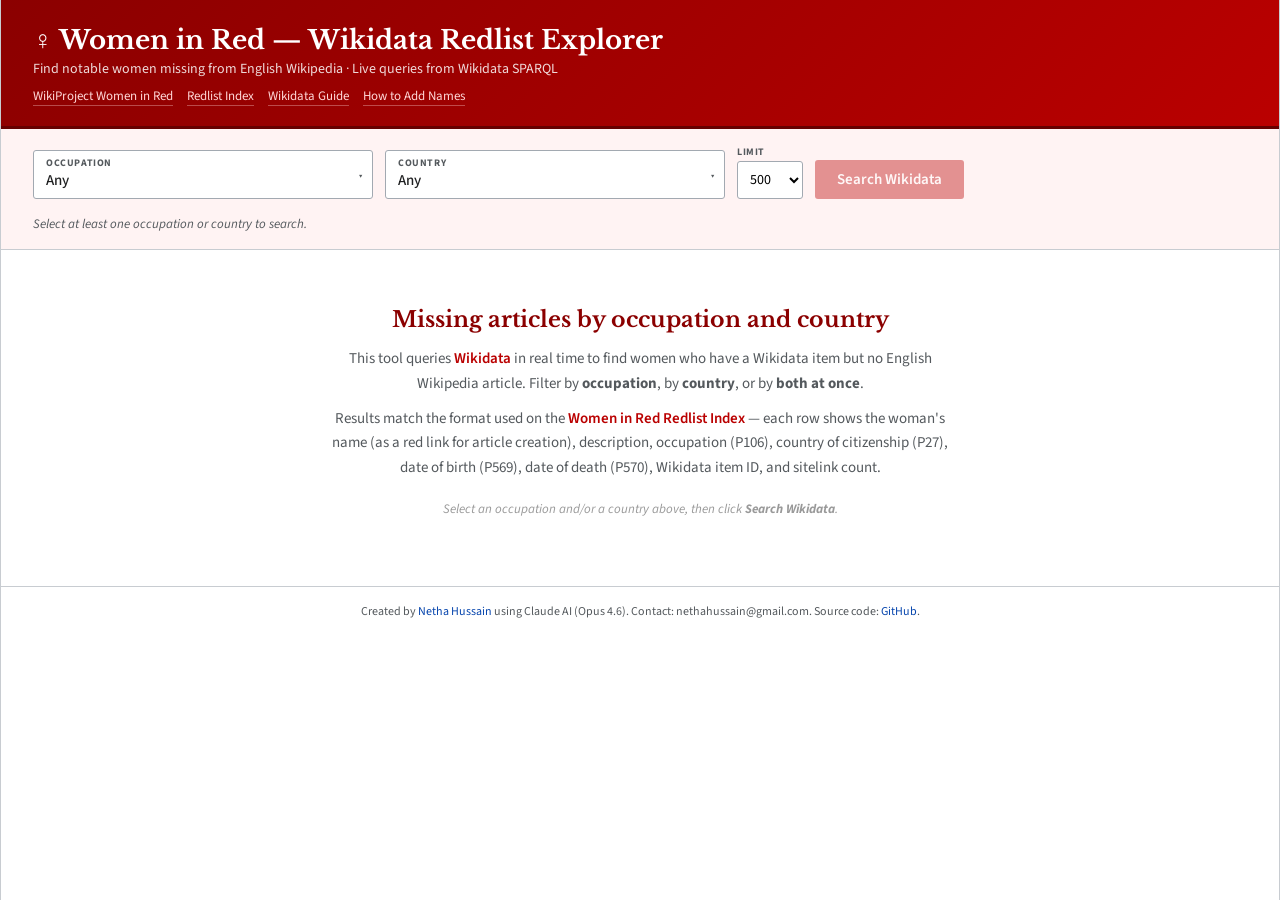
==== commit 6e8edbb5: "Revert index.html to serve the actual tool (not Toolforge redirect) Toolforge not set up yet — resto" ====
--- a/index.html
+++ b/index.html
@@ -2,15 +2,784 @@
 <html lang="en">
 <head>
 <meta charset="UTF-8">
-<meta http-equiv="refresh" content="0; url=https://wir-redlist-explorer.toolforge.org/">
-<title>Redirecting to Women in Red — Wikidata Redlist Explorer</title>
-<link rel="canonical" href="https://wir-redlist-explorer.toolforge.org/">
+<meta name="viewport" content="width=device-width, initial-scale=1.0">
+<title>Women in Red — Wikidata Redlist Explorer</title>
+<link rel="icon" href="data:image/svg+xml,<svg xmlns='http://www.w3.org/2000/svg' viewBox='0 0 100 100'><text y='.9em' font-size='90'>♀</text></svg>">
+<link href="https://fonts.googleapis.com/css2?family=Libre+Baskerville:ital,wght@0,400;0,700;1,400&family=Source+Sans+3:wght@400;500;600;700&display=swap" rel="stylesheet">
 <style>
-  body { font-family: sans-serif; text-align: center; padding: 60px 20px; color: #333; }
-  a { color: #BA0000; }
+:root {
+  --r:#BA0000;--rd:#8B0000;--rbg:#FFF3F3;
+  --blue:#0645AD;--bg:#F6F6F6;--surface:#FFF;
+  --border:#A2A9B1;--blight:#C8CCD1;--hdr:#EAECF0;
+  --txt:#202122;--dim:#54595D;
+}
+*{margin:0;padding:0;box-sizing:border-box}
+body{font-family:'Source Sans 3',sans-serif;background:var(--bg);color:var(--txt);-webkit-font-smoothing:antialiased}
+a{color:var(--blue);text-decoration:none}a:hover{text-decoration:underline}
+
+.page{max-width:1440px;margin:0 auto;background:var(--surface);min-height:100vh;border-left:1px solid var(--blight);border-right:1px solid var(--blight)}
+
+.hdr{background:linear-gradient(135deg,var(--rd),var(--r));color:#fff;padding:24px 32px 20px;border-bottom:3px solid #660000}
+.hdr h1{font-family:'Libre Baskerville',serif;font-size:26px;font-weight:700;margin-bottom:3px}
+.hdr .sub{font-size:14px;opacity:.85}
+.hdr-links{margin-top:8px;font-size:13px;display:flex;gap:14px;flex-wrap:wrap}
+.hdr-links a{color:#FFD6D6;border-bottom:1px solid rgba(255,214,214,.35)}
+.hdr-links a:hover{color:#fff;border-bottom-color:#fff;text-decoration:none}
+
+.filters{padding:16px 32px;background:var(--rbg);border-bottom:1px solid var(--blight);display:flex;gap:12px;align-items:flex-end;flex-wrap:wrap}
+.dd{position:relative;flex:1;min-width:200px;max-width:340px}
+.dd-trigger{width:100%;display:flex;flex-direction:column;align-items:flex-start;padding:5px 12px 7px;background:#fff;border:1px solid var(--border);border-radius:3px;cursor:pointer;font-family:inherit;font-size:14px;position:relative;transition:border-color .15s}
+.dd-trigger:hover{border-color:var(--r)}
+.dd-trigger.has-val{border-color:var(--r);background:#FFF8F8}
+.dd-label{font-size:10px;font-weight:700;text-transform:uppercase;letter-spacing:.06em;color:var(--dim)}
+.dd-val{font-size:15px;color:var(--txt);font-weight:500}
+.dd-chev{position:absolute;right:10px;top:50%;transform:translateY(-50%);font-size:11px;color:var(--dim)}
+.dd-menu{position:absolute;top:calc(100% + 2px);left:0;right:0;background:#fff;border:1px solid var(--border);border-radius:3px;box-shadow:0 6px 20px rgba(0,0,0,.12);z-index:1000;max-height:370px;overflow-y:auto;scrollbar-width:thin}
+.dd-search{width:100%;padding:9px 12px;border:none;border-bottom:1px solid var(--blight);font-family:inherit;font-size:14px;outline:none}
+.dd-group{padding:7px 12px 3px;font-size:10px;font-weight:700;text-transform:uppercase;letter-spacing:.06em;color:var(--rd);background:#FAFAFA;border-top:1px solid var(--blight);position:sticky;top:0;z-index:1}
+.dd-item{display:block;width:100%;text-align:left;padding:6px 12px 6px 20px;background:none;border:none;font-family:inherit;font-size:14px;color:var(--txt);cursor:pointer;transition:background .1s}
+.dd-item:hover{background:var(--rbg)}
+.dd-item.sel{background:#FFE0E0;font-weight:600;color:var(--rd)}
+.dd-item.dd-clear{color:var(--r);font-weight:500;border-bottom:1px solid var(--blight);padding-left:12px}
+
+.f-limit{display:flex;flex-direction:column;gap:2px}
+.f-limit label{font-size:10px;font-weight:700;text-transform:uppercase;letter-spacing:.06em;color:var(--dim)}
+.f-limit select{padding:7px 8px;border:1px solid var(--border);border-radius:3px;font-family:inherit;font-size:14px;background:#fff;cursor:pointer}
+
+.go-btn{padding:9px 22px;background:var(--r);color:#fff;border:none;border-radius:3px;font-family:inherit;font-size:15px;font-weight:600;cursor:pointer;transition:background .15s;white-space:nowrap;display:flex;align-items:center;gap:8px;align-self:flex-end}
+.go-btn:hover{background:var(--rd)}
+.go-btn.off{opacity:.4;cursor:not-allowed}
+.btn-spin{display:inline-block;width:14px;height:14px;border:2px solid rgba(255,255,255,.4);border-top-color:#fff;border-radius:50%;animation:sp .7s linear infinite}
+@keyframes sp{to{transform:rotate(360deg)}}
+.f-hint{width:100%;margin-top:4px;font-size:13px;color:var(--dim);font-style:italic}
+
+.welcome{padding:56px 32px;text-align:center}
+.welcome h2{font-family:'Libre Baskerville',serif;font-size:22px;color:var(--rd);margin-bottom:14px}
+.welcome p{font-size:15px;color:var(--dim);max-width:640px;margin:0 auto 10px;line-height:1.65}
+.wl{color:var(--r);font-weight:600}
+
+.ld{padding:72px 32px;text-align:center}
+.ld-spin{width:30px;height:30px;border:3px solid var(--blight);border-top-color:var(--r);border-radius:50%;animation:sp .7s linear infinite;margin:0 auto 14px}
+.ld p{color:var(--dim);font-size:14px}
+.ld .ld-sub{margin-top:5px;font-size:12px;color:#999}
+
+.err{padding:36px 32px;text-align:center}
+.err-box{display:inline-block;background:#FFF0F0;border:1px solid #FFCCCC;border-left:4px solid var(--r);padding:18px 24px;border-radius:3px;text-align:left;max-width:540px}
+.err-box strong{color:var(--rd)}
+.err-box p{margin-top:6px;font-size:14px;color:var(--dim);line-height:1.5}
+
+.results{padding:18px 32px 36px}
+.res-head{margin-bottom:14px;padding-bottom:10px;border-bottom:1px solid var(--blight)}
+.res-head h2{font-family:'Libre Baskerville',serif;font-size:19px;color:var(--rd);margin-bottom:8px}
+.res-intro{font-size:13px;color:var(--dim);line-height:1.6}
+.res-intro a{color:var(--blue)}
+
+.res-toolbar{display:flex;align-items:center;gap:14px;margin-bottom:6px;flex-wrap:wrap}
+.res-count{font-size:14px;color:var(--dim)}
+.res-filter{padding:5px 10px;border:1px solid var(--border);border-radius:3px;font-family:inherit;font-size:13px;width:200px}
+.res-filter:focus{outline:none;border-color:var(--r)}
+.sparql-btn{font-size:12px;color:var(--blue);border:1px solid var(--blight);padding:3px 10px;border-radius:3px;background:var(--bg)}
+.sparql-btn:hover{background:#E8E8E8;text-decoration:none}
+
+.tbl-wrap{overflow-x:auto}
+table{width:100%;border-collapse:collapse;font-size:13px;line-height:1.5;border:1px solid var(--blight)}
+thead tr{background:var(--hdr)}
+th{padding:7px 6px;text-align:left;font-size:12px;font-weight:700;color:var(--txt);border:1px solid var(--blight);white-space:nowrap;user-select:none;vertical-align:bottom}
+th.sortable{cursor:pointer}th.sortable:hover{background:#D9DDE2}
+.sa{font-size:10px}.sa.dim{opacity:.3}
+td{padding:4px 6px;border:1px solid var(--blight);vertical-align:top}
+tbody tr:nth-child(even){background:#F8F9FA}
+tbody tr:hover{background:#ECEEF1}
+
+.c-num{text-align:right;color:var(--dim);width:38px;font-size:12px}
+.c-name{white-space:nowrap}
+.c-img{width:50px;text-align:center;padding:2px}
+.c-img img{border-radius:3px;vertical-align:middle;max-height:50px;object-fit:cover}
+.c-desc{color:var(--dim);font-size:12px;max-width:240px}
+.c-occ{font-size:12px;max-width:200px}
+.c-cty{font-size:13px;white-space:nowrap}
+.c-date{white-space:nowrap;font-size:12px;text-align:center}
+.c-item{white-space:nowrap;font-size:12px}
+.c-sites{text-align:right;font-weight:600;width:56px}
+
+.redlink{color:var(--r) !important;text-decoration:none}
+.redlink:hover{text-decoration:underline}
+.wd-link{color:var(--blue);font-family:monospace;font-size:12px}
+
+.empty-msg{padding:36px;text-align:center;color:var(--dim);font-size:15px}
+.res-foot{margin-top:14px;padding-top:10px;border-top:1px solid var(--blight);font-size:13px;color:var(--dim)}
+.res-foot a{color:var(--blue)}
+
+.page-footer{padding:16px 32px;border-top:1px solid var(--blight);font-size:12px;color:var(--dim);text-align:center}
+.page-footer a{color:var(--blue)}
+
+@media(max-width:768px){
+  .hdr{padding:16px}.hdr h1{font-size:20px}
+  .filters{padding:12px 16px;flex-direction:column}.dd{max-width:100%}
+  .results{padding:12px 16px}
+  .c-desc,.c-occ,.c-img{display:none}
+  .res-filter{width:100%}
+}
 </style>
 </head>
 <body>
-<p>Redirecting to <a href="https://wir-redlist-explorer.toolforge.org/">wir-redlist-explorer.toolforge.org</a>…</p>
+<div class="page" id="app">
+  <!-- Header -->
+  <header class="hdr">
+    <h1>♀ Women in Red — Wikidata Redlist Explorer</h1>
+    <p class="sub">Find notable women missing from English Wikipedia · Live queries from Wikidata SPARQL</p>
+    <div class="hdr-links">
+      <a href="https://en.wikipedia.org/wiki/Wikipedia:WikiProject_Women_in_Red" target="_blank">WikiProject Women in Red</a>
+      <a href="https://en.wikipedia.org/wiki/Wikipedia:WikiProject_Women_in_Red/Redlist_index" target="_blank">Redlist Index</a>
+      <a href="https://en.wikipedia.org/wiki/Wikipedia:WikiProject_Women_in_Red/Wikidata_redlist_guide" target="_blank">Wikidata Guide</a>
+      <a href="https://en.wikipedia.org/wiki/Wikipedia:WikiProject_Women_in_Red/How_to_add_names_to_Women_in_Red_lists" target="_blank">How to Add Names</a>
+    </div>
+  </header>
+
+  <!-- Filters -->
+  <div class="filters">
+    <div class="dd" id="occ-dd">
+      <button class="dd-trigger" onclick="toggleDropdown('occ')">
+        <span class="dd-label">Occupation</span>
+        <span class="dd-val" id="occ-val">Any</span>
+        <span class="dd-chev">▾</span>
+      </button>
+      <div class="dd-menu" id="occ-menu" style="display:none">
+        <input class="dd-search" id="occ-search" placeholder="Search occupations…" oninput="filterDropdown('occ')">
+        <div id="occ-items"></div>
+      </div>
+    </div>
+    <div class="dd" id="cty-dd">
+      <button class="dd-trigger" onclick="toggleDropdown('cty')">
+        <span class="dd-label">Country</span>
+        <span class="dd-val" id="cty-val">Any</span>
+        <span class="dd-chev">▾</span>
+      </button>
+      <div class="dd-menu" id="cty-menu" style="display:none">
+        <input class="dd-search" id="cty-search" placeholder="Search countries…" oninput="filterDropdown('cty')">
+        <div id="cty-items"></div>
+      </div>
+    </div>
+    <div class="f-limit">
+      <label>Limit</label>
+      <select id="limit-select">
+        <option value="100">100</option>
+        <option value="200">200</option>
+        <option value="500" selected>500</option>
+        <option value="1000">1000</option>
+      </select>
+    </div>
+    <button class="go-btn off" id="go-btn" onclick="doSearch()" disabled>Search Wikidata</button>
+    <p class="f-hint" id="f-hint">Select at least one occupation or country to search.</p>
+  </div>
+
+  <!-- Content -->
+  <div id="content">
+    <div class="welcome">
+      <h2>Missing articles by occupation and country</h2>
+      <p>
+        This tool queries <a class="wl" href="https://www.wikidata.org" target="_blank">Wikidata</a> in
+        real time to find women who have a Wikidata item but no English Wikipedia article.
+        Filter by <strong>occupation</strong>, by <strong>country</strong>, or by <strong>both at once</strong>.
+      </p>
+      <p>
+        Results match the format used on the
+        <a class="wl" href="https://en.wikipedia.org/wiki/Wikipedia:WikiProject_Women_in_Red/Redlist_index" target="_blank">
+          Women in Red Redlist Index
+        </a> — each row shows the woman's name (as a red link for article creation), description, occupation (P106),
+        country of citizenship (P27), date of birth (P569), date of death (P570), Wikidata item ID, and sitelink count.
+      </p>
+      <p style="margin-top:18px;font-size:13px;font-style:italic;color:#999">
+        Select an occupation and/or a country above, then click <strong>Search Wikidata</strong>.
+      </p>
+    </div>
+  </div>
+
+  <!-- Footer -->
+  <div class="page-footer">
+    Created by <a href="https://en.wikipedia.org/wiki/User:Netha_Hussain" target="_blank">Netha Hussain</a> using Claude AI (Opus 4.6). Contact: nethahussain&#64;gmail.com. Source code: <a href="https://github.com/nethahussain/wir-redlist-explorer" target="_blank">GitHub</a>.
+  </div>
+</div>
+
+<script>
+// ── DATA ─────────────────────────────────────────────────────────────────────
+const OCCUPATIONS = {
+  "Activism & Politics": {
+    "Activists":["Q15253558"],"Civil rights activists":["Q3745750"],"Diplomats":["Q193391"],
+    "Feminists":["Q21507383"],"Human rights activists":["Q1476215"],"Labor activists":["Q15627169"],
+    "Monarchs":["Q116"],"Nobles":["Q2478141"],"Politicians":["Q82955"],
+    "Resistance fighters":["Q1397808"],"Revolutionaries":["Q3242115"],
+    "Social workers":["Q1587565"],"Suffragists":["Q29424"],"Trade unionists":["Q15627169"]
+  },
+  "Arts & Visual Arts": {
+    "Animators":["Q266569"],"Architects":["Q42973"],"Calligraphers":["Q3303330"],
+    "Cartoonists":["Q1114448"],"Ceramicists":["Q7541856"],"Comics artists":["Q15296938"],
+    "Costume designers":["Q1323191"],"Engravers":["Q329439"],"Graphic designers":["Q627325"],
+    "Illustrators":["Q644687"],"Interior designers":["Q2895295"],"Jewellery designers":["Q2519376"],
+    "Miniaturists":["Q10862983"],"Muralists":["Q1281618"],"Painters":["Q1028181"],
+    "Photographers":["Q33231"],"Printmakers":["Q11569986"],"Sculptors":["Q1281618"],
+    "Textile artists":["Q5322166"],"Visual artists":["Q3391743"],"Weavers":["Q18939491"]
+  },
+  "Business & Economics": {
+    "Bankers":["Q806798"],"Businesspeople":["Q43845","Q131524"],"Economists":["Q188094"],
+    "Industrialists":["Q6606110"],"Managers":["Q2462658"]
+  },
+  "Education & Academia": {
+    "Academics":["Q3400985"],"Educational specialists":["Q5341303","Q1569495","Q901222"],
+    "Educators":["Q1056391","Q37226","Q974144"],"Librarians":["Q182436"],
+    "Linguists":["Q14467526"],"Philologists":["Q13418253"],"Professors":["Q121594"],
+    "Researchers":["Q1650915"],"University teachers":["Q1622272"]
+  },
+  "Law & Justice": {
+    "Judges":["Q16533"],"Lawyers":["Q40348"],"Magistrates":["Q4594605"],
+    "Notaries":["Q189010"],"Prosecutors":["Q600751"]
+  },
+  "Literature & Writing": {
+    "Art critics":["Q6430706"],"Art historians":["Q1792450"],"Authors":["Q482980"],
+    "Biographers":["Q18814623"],"Bloggers":["Q877517"],"Children's writers":["Q4853732"],
+    "Columnists":["Q1086863"],"Comics writers":["Q4853732"],"Critics":["Q4263842"],
+    "Editors":["Q1607826"],"Essayists":["Q11774202"],"Folklorists":["Q15214752"],
+    "Historians":["Q201788"],"Journalists":["Q1930187"],"Literary critics":["Q4263842"],
+    "Novelists":["Q6625963"],"Playwrights":["Q214917"],"Poets":["Q49757"],
+    "Publishers":["Q2516866"],"Screenwriters":["Q28389"],"Songwriters":["Q753110"],
+    "Translators":["Q333634"],"Writers":["Q36180"]
+  },
+  "Media & Entertainment": {
+    "Actresses":["Q33999"],"Comedians":["Q245068"],"Film critics":["Q1350157"],
+    "Film directors":["Q2526255"],"Film producers":["Q3282637"],"Models":["Q4610556"],
+    "Presenters":["Q13590141"],"Radio presenters":["Q2722764"],
+    "Television presenters":["Q947873"],"Voice actresses":["Q2405480"]
+  },
+  "Performing Arts": {
+    "Choreographers":["Q2490358"],"Circus performers":["Q6660286"],"Composers":["Q36834"],
+    "Conductors (music)":["Q158852"],"Curators":["Q674426"],"Dancers":["Q5716684"],
+    "Flautists":["Q12902372"],"Guitarists":["Q855091"],"Harpists":["Q855091"],
+    "Musicians":["Q639669"],"Opera singers":["Q2865819"],"Organists":["Q765778"],
+    "Pianists":["Q486748"],"Singers":["Q177220"],"Theatre directors":["Q3387717"],
+    "Violinists":["Q1259917"],"Violoncellists":["Q1323883"]
+  },
+  "Religion & Spirituality": {
+    "Abbesses":["Q75178"],"Missionaries":["Q219477"],"Nuns":["Q191808"],
+    "Religious leaders":["Q2259451"],"Saints":["Q43115"],"Theologians":["Q1234713"]
+  },
+  "Science & Technology": {
+    "Anthropologists":["Q4773904"],"Archaeologists":["Q3621491"],"Astronomers":["Q11063"],
+    "Astrophysicists":["Q752129"],"Biochemists":["Q15142903"],"Biologists":["Q864503"],
+    "Botanists":["Q2374149"],"Chemists":["Q593644"],"Computer scientists":["Q82594"],
+    "Ecologists":["Q350979"],"Entomologists":["Q3055126"],"Epidemiologists":["Q15634566"],
+    "Geneticists":["Q3126128"],"Geographers":["Q901402"],"Geologists":["Q520549"],
+    "Marine biologists":["Q2867476"],"Mathematicians":["Q170790"],
+    "Meteorologists":["Q12050421"],"Microbiologists":["Q15917187"],
+    "Neuroscientists":["Q15634566"],"Paleontologists":["Q1662561"],
+    "Physicists":["Q169470"],"Statisticians":["Q2732142"],"Zoologists":["Q350979"]
+  },
+  "Medicine & Health": {
+    "Dentists":["Q27349"],"Dermatologists":["Q1789414"],"Gynecologists":["Q15924224"],
+    "Midwives":["Q185196"],"Nurses":["Q186360"],"Oncologists":["Q4165402"],
+    "Ophthalmologists":["Q15924610"],"Pathologists":["Q4202929"],"Pediatricians":["Q1919436"],
+    "Pharmacists":["Q105186"],"Physicians":["Q39631"],"Psychiatrists":["Q211346"],
+    "Psychologists":["Q212980"],"Radiologists":["Q1569276"],"Sociologists":["Q2306091"],
+    "Surgeons":["Q774306"],"Veterinarians":["Q202883"]
+  },
+  "Sports": {
+    "Alpine skiers":["Q4144610"],"Archers":["Q13382576"],"Athletes":["Q11513337"],
+    "Badminton players":["Q13141064"],"Basketball players":["Q3665646"],
+    "Boxers":["Q11338576"],"Canoeists":["Q13382608"],"Chess players":["Q10873124"],
+    "Cricketers":["Q12299841"],"Cross-country skiers":["Q13382519"],
+    "Cyclists":["Q2309784"],"Divers":["Q13381427"],"Equestrians":["Q13382603"],
+    "Fencers":["Q13381689"],"Figure skaters":["Q13381572"],
+    "Football players":["Q937857"],"Golfers":["Q13156709"],
+    "Gymnasts":["Q15117302"],"Handball players":["Q13365117"],
+    "Hockey players":["Q11774891"],"Judokas":["Q6665249"],
+    "Martial artists":["Q14373094"],"Rowers":["Q13382519"],
+    "Rugby players":["Q14089670"],"Sailors":["Q13382519"],
+    "Shooters":["Q13382608"],"Speed skaters":["Q15117395"],
+    "Swimmers":["Q10843402"],"Table tennis players":["Q13219587"],
+    "Tennis players":["Q10833314"],"Track & field athletes":["Q11513337"],
+    "Volleyball players":["Q15117415"],"Water polo players":["Q13382608"],
+    "Weightlifters":["Q13381376"],"Wrestlers":["Q13474373"]
+  },
+  "Other": {
+    "Astronauts":["Q11631"],"Aviators":["Q2095549"],"Collectors":["Q3243461"],
+    "Cooks & chefs":["Q3499072"],"Engineers":["Q81096"],"Environmentalists":["Q15839134"],
+    "Explorers":["Q11900058"],"Fashion designers":["Q3501317"],"Firefighters":["Q107711"],
+    "Inventors":["Q205375"],"Military personnel":["Q47064"],"Philanthropists":["Q12362622"],
+    "Pilots":["Q158063"],"Police officers":["Q361593"],"Spies":["Q9352089"],
+    "Technologists":["Q5482740"]
+  }
+};
+
+const COUNTRIES = {
+  "Africa": {
+    "Algeria":"Q262","Cameroon":"Q1009","DR Congo":"Q974","Egypt":"Q79",
+    "Ethiopia":"Q115","Ghana":"Q117","Kenya":"Q114","Madagascar":"Q1019",
+    "Malawi":"Q1020","Morocco":"Q1028","Mozambique":"Q1029","Nigeria":"Q1033",
+    "Rwanda":"Q1037","Senegal":"Q1041","South Africa":"Q258",
+    "Tanzania":"Q924","Tunisia":"Q948","Uganda":"Q1036","Zimbabwe":"Q954"
+  },
+  "Americas": {
+    "Argentina":"Q414","Bolivia":"Q750","Brazil":"Q155","Canada":"Q16",
+    "Chile":"Q298","Colombia":"Q739","Cuba":"Q241","Ecuador":"Q736",
+    "Guatemala":"Q774","Haiti":"Q790","Jamaica":"Q766","Mexico":"Q96",
+    "Paraguay":"Q733","Peru":"Q419","Trinidad & Tobago":"Q754",
+    "United States":"Q30","Uruguay":"Q77","Venezuela":"Q717"
+  },
+  "Asia": {
+    "Afghanistan":"Q889","Bangladesh":"Q902","Cambodia":"Q424",
+    "China":"Q148","India":"Q668","Indonesia":"Q252","Iran":"Q794",
+    "Iraq":"Q796","Israel":"Q801","Japan":"Q17","Kazakhstan":"Q232",
+    "South Korea":"Q884","Malaysia":"Q833","Mongolia":"Q711",
+    "Myanmar":"Q836","Nepal":"Q837","Pakistan":"Q843",
+    "Philippines":"Q928","Singapore":"Q334","Sri Lanka":"Q854",
+    "Taiwan":"Q865","Thailand":"Q869","Turkey":"Q43","Vietnam":"Q881"
+  },
+  "Europe": {
+    "Albania":"Q222","Austria":"Q40","Belgium":"Q31",
+    "Bosnia & Herzegovina":"Q225","Bulgaria":"Q219","Croatia":"Q224",
+    "Czech Republic":"Q213","Denmark":"Q35","Estonia":"Q191",
+    "Finland":"Q33","France":"Q142","Germany":"Q183","Greece":"Q41",
+    "Hungary":"Q28","Iceland":"Q189","Ireland":"Q27","Italy":"Q38",
+    "Latvia":"Q211","Lithuania":"Q37","Netherlands":"Q55","Norway":"Q20",
+    "Poland":"Q36","Portugal":"Q45","Romania":"Q218","Russia":"Q159",
+    "Serbia":"Q403","Slovakia":"Q214","Slovenia":"Q215","Spain":"Q29",
+    "Sweden":"Q34","Switzerland":"Q39","Ukraine":"Q212",
+    "United Kingdom":"Q145"
+  },
+  "West Asia": {
+    "Bahrain":"Q398","Jordan":"Q810","Kuwait":"Q817","Lebanon":"Q822",
+    "Oman":"Q842","Palestine":"Q219060","Qatar":"Q846",
+    "Saudi Arabia":"Q851","Syria":"Q858","United Arab Emirates":"Q878",
+    "Yemen":"Q805"
+  },
+  "Oceania & Pacific": {
+    "Australia":"Q408","Fiji":"Q712","New Zealand":"Q664",
+    "Papua New Guinea":"Q691","Samoa":"Q683"
+  }
+};
+
+// ── STATE ────────────────────────────────────────────────────────────────────
+let selectedOcc = null;   // {name, qids, group}
+let selectedCty = null;   // {name, qId, region}
+let currentResults = [];
+let sortCol = "sites";
+let sortDir = "desc";
+let tableFilterText = "";
+let isLoading = false;
+let lastQuery = "";
+
+// ── FLATTEN ──────────────────────────────────────────────────────────────────
+function flattenOcc() {
+  const out = [];
+  for (const [group, items] of Object.entries(OCCUPATIONS))
+    for (const [name, qids] of Object.entries(items))
+      out.push({group, name, qids});
+  out.sort((a,b) => a.name.localeCompare(b.name));
+  return out;
+}
+function flattenCty() {
+  const out = [];
+  for (const [region, items] of Object.entries(COUNTRIES))
+    for (const [name, qId] of Object.entries(items))
+      out.push({region, name, qId});
+  out.sort((a,b) => a.name.localeCompare(b.name));
+  return out;
+}
+const ALL_OCC = flattenOcc();
+const ALL_CTY = flattenCty();
+
+// ── DROPDOWN LOGIC ───────────────────────────────────────────────────────────
+function buildDropdownItems(type) {
+  const container = document.getElementById(type + '-items');
+  const items = type === 'occ' ? ALL_OCC : ALL_CTY;
+  const showGroups = type === 'occ';
+  const groupKey = type === 'occ' ? 'group' : 'region';
+  const search = document.getElementById(type + '-search').value.toLowerCase();
+  const selected = type === 'occ' ? selectedOcc : selectedCty;
+
+  const filtered = items.filter(o =>
+    o.name.toLowerCase().includes(search) ||
+    (showGroups && o[groupKey].toLowerCase().includes(search))
+  );
+
+  let html = '';
+  if (selected) {
+    html += `<button class="dd-item dd-clear" onclick="clearSelection('${type}')">✕ Clear</button>`;
+  }
+  let lastGroup = '';
+  for (const o of filtered) {
+    if (showGroups && o[groupKey] !== lastGroup) {
+      lastGroup = o[groupKey];
+      html += `<div class="dd-group">${esc(lastGroup)}</div>`;
+    }
+    const isSel = selected && selected.name === o.name;
+    const pad = showGroups ? '' : ' style="padding-left:12px"';
+    html += `<button class="dd-item${isSel ? ' sel' : ''}"${pad} onclick="selectItem('${type}','${esc(o.name)}')">${esc(o.name)}</button>`;
+  }
+  container.innerHTML = html;
+}
+
+function toggleDropdown(type) {
+  const other = type === 'occ' ? 'cty' : 'occ';
+  document.getElementById(other + '-menu').style.display = 'none';
+  const menu = document.getElementById(type + '-menu');
+  const vis = menu.style.display === 'none';
+  menu.style.display = vis ? 'block' : 'none';
+  if (vis) {
+    document.getElementById(type + '-search').value = '';
+    buildDropdownItems(type);
+    document.getElementById(type + '-search').focus();
+  }
+}
+
+function filterDropdown(type) {
+  buildDropdownItems(type);
+}
+
+function selectItem(type, name) {
+  if (type === 'occ') {
+    selectedOcc = ALL_OCC.find(o => o.name === name) || null;
+    document.getElementById('occ-val').textContent = name;
+    document.getElementById('occ-dd').querySelector('.dd-trigger').classList.add('has-val');
+  } else {
+    selectedCty = ALL_CTY.find(c => c.name === name) || null;
+    document.getElementById('cty-val').textContent = name;
+    document.getElementById('cty-dd').querySelector('.dd-trigger').classList.add('has-val');
+  }
+  document.getElementById(type + '-menu').style.display = 'none';
+  updateSearchBtn();
+}
+
+function clearSelection(type) {
+  if (type === 'occ') {
+    selectedOcc = null;
+    document.getElementById('occ-val').textContent = 'Any';
+    document.getElementById('occ-dd').querySelector('.dd-trigger').classList.remove('has-val');
+  } else {
+    selectedCty = null;
+    document.getElementById('cty-val').textContent = 'Any';
+    document.getElementById('cty-dd').querySelector('.dd-trigger').classList.remove('has-val');
+  }
+  document.getElementById(type + '-menu').style.display = 'none';
+  updateSearchBtn();
+}
+
+function updateSearchBtn() {
+  const btn = document.getElementById('go-btn');
+  const hint = document.getElementById('f-hint');
+  const can = selectedOcc || selectedCty;
+  btn.disabled = !can || isLoading;
+  btn.classList.toggle('off', !can);
+  hint.style.display = can ? 'none' : 'block';
+}
+
+// Close dropdowns on outside click
+document.addEventListener('mousedown', function(e) {
+  if (!document.getElementById('occ-dd').contains(e.target))
+    document.getElementById('occ-menu').style.display = 'none';
+  if (!document.getElementById('cty-dd').contains(e.target))
+    document.getElementById('cty-menu').style.display = 'none';
+});
+
+// ── SPARQL ───────────────────────────────────────────────────────────────────
+function buildQuery(occQIds, ctyQId, limit) {
+  const hasOcc = occQIds && occQIds.length > 0;
+  const hasCty = !!ctyQId;
+  const occValues = hasOcc ? occQIds.map(q => 'wd:' + q).join(' ') : '';
+  const occFilter = hasOcc ? '?item wdt:P106 ?occ . VALUES ?occ { ' + occValues + ' }' : '';
+  const ctyFilter = hasCty
+    ? '{ { ?item (wdt:P27|wdt:P17|wdt:P495|wdt:P1532) wd:' + ctyQId + ' . } UNION { ?item (wdt:P19/wdt:P17) wd:' + ctyQId + ' . } }'
+    : '';
+
+  return `SELECT ?item ?itemLabel ?itemDescription
+  (SAMPLE(?_dob) AS ?dob) (SAMPLE(?_dod) AS ?dod)
+  (SAMPLE(?_countryLabel) AS ?countryLabel)
+  (GROUP_CONCAT(DISTINCT ?_occLabel; separator=", ") AS ?occupations)
+  (SAMPLE(?_image) AS ?image)
+  (COUNT(DISTINCT ?sitelink) AS ?sites)
+WHERE {
+  ?item wdt:P31 wd:Q5 ;
+        wdt:P21 wd:Q6581072 .
+  ${occFilter}
+  ${ctyFilter}
+  OPTIONAL { ?item wdt:P569 ?_dob . }
+  OPTIONAL { ?item wdt:P570 ?_dod . }
+  OPTIONAL { ?item wdt:P27 ?_country . ?_country rdfs:label ?_countryLabel . FILTER(LANG(?_countryLabel)="en") }
+  OPTIONAL { ?item wdt:P106 ?_occItem . ?_occItem rdfs:label ?_occLabel . FILTER(LANG(?_occLabel)="en") }
+  OPTIONAL { ?item wdt:P18 ?_image . }
+  OPTIONAL { ?sitelink schema:about ?item . }
+  FILTER NOT EXISTS {
+    ?article schema:about ?item ;
+             schema:isPartOf <https://en.wikipedia.org/> .
+  }
+  SERVICE wikibase:label { bd:serviceParam wikibase:language "en,mul" . }
+}
+GROUP BY ?item ?itemLabel ?itemDescription
+ORDER BY DESC(?sites)
+LIMIT ${limit}`;
+}
+
+function fmtDate(ds) {
+  if (!ds) return '';
+  try {
+    const d = new Date(ds);
+    if (isNaN(d)) return ds;
+    const y = d.getUTCFullYear();
+    const m = d.getUTCMonth() + 1;
+    const day = d.getUTCDate();
+    if (y < 0) return Math.abs(y) + ' BCE';
+    if (m === 1 && day === 1) return '' + y;
+    const months = ['Jan','Feb','Mar','Apr','May','Jun','Jul','Aug','Sep','Oct','Nov','Dec'];
+    return day + ' ' + months[m-1] + ' ' + y;
+  } catch(e) { return ds; }
+}
+
+function getQid(uri) {
+  if (!uri) return '';
+  const m = uri.match(/Q\d+$/);
+  return m ? m[0] : '';
+}
+
+function esc(s) {
+  const d = document.createElement('div');
+  d.textContent = s;
+  return d.innerHTML;
+}
+
+function thumbUrl(commonsUrl, width) {
+  if (!commonsUrl) return '';
+  // URL from SPARQL looks like http://commons.wikimedia.org/wiki/Special:FilePath/Name.jpg
+  // Append ?width=N for a thumbnail
+  return commonsUrl.replace('http://', 'https://') + '?width=' + (width || 50);
+}
+
+function openSparql() {
+  if (lastQuery) {
+    window.open('https://query.wikidata.org/#' + encodeURIComponent(lastQuery), '_blank');
+  }
+}
+
+async function fetchWithRetry(url, maxRetries) {
+  let lastError;
+  for (let attempt = 0; attempt < maxRetries; attempt++) {
+    try {
+      const controller = new AbortController();
+      const timeout = setTimeout(() => controller.abort(), 60000); // 60s timeout
+      const resp = await fetch(url, {
+        headers: { 'Accept': 'application/sparql-results+json' },
+        signal: controller.signal
+      });
+      clearTimeout(timeout);
+      if (resp.status === 429 || resp.status === 502 || resp.status === 503) {
+        // Rate limited or overloaded — wait and retry
+        const wait = (attempt + 1) * 3000;
+        document.querySelector('.ld p').textContent =
+          'Server busy, retrying in ' + ((wait/1000)|0) + 's… (attempt ' + (attempt+2) + '/' + maxRetries + ')';
+        await new Promise(r => setTimeout(r, wait));
+        continue;
+      }
+      if (!resp.ok) throw new Error('SPARQL ' + resp.status + ': ' + resp.statusText);
+      return await resp.json();
+    } catch(e) {
+      lastError = e;
+      if (e.name === 'AbortError') {
+        lastError = new Error('Query timed out after 60 seconds');
+      }
+      if (attempt < maxRetries - 1) {
+        const wait = (attempt + 1) * 2000;
+        const ldP = document.querySelector('.ld p');
+        if (ldP) ldP.textContent =
+          'Connection issue, retrying in ' + ((wait/1000)|0) + 's… (attempt ' + (attempt+2) + '/' + maxRetries + ')';
+        await new Promise(r => setTimeout(r, wait));
+      }
+    }
+  }
+  throw lastError;
+}
+
+// ── SEARCH ───────────────────────────────────────────────────────────────────
+async function doSearch() {
+  if (!selectedOcc && !selectedCty) return;
+  isLoading = true;
+  updateSearchBtn();
+  document.getElementById('go-btn').innerHTML = '<span class="btn-spin"></span> Querying…';
+
+  const content = document.getElementById('content');
+  content.innerHTML = `
+    <div class="ld">
+      <div class="ld-spin"></div>
+      <p>Querying Wikidata SPARQL endpoint for missing women…</p>
+      <p class="ld-sub">Complex queries may take 10–30 seconds</p>
+    </div>`;
+
+  const limit = parseInt(document.getElementById('limit-select').value);
+
+  try {
+    const query = buildQuery(
+      selectedOcc ? selectedOcc.qids : null,
+      selectedCty ? selectedCty.qId : null,
+      limit
+    );
+    lastQuery = query;
+    const url = 'https://query.wikidata.org/sparql?query=' + encodeURIComponent(query) + '&format=json';
+
+    // Fetch with timeout + retry
+    const data = await fetchWithRetry(url, 4);
+
+    const seen = new Set();
+    currentResults = data.results.bindings
+      .map(b => ({
+        qid: getQid(b.item?.value),
+        name: b.itemLabel?.value || '',
+        description: b.itemDescription?.value || '',
+        dob: fmtDate(b.dob?.value),
+        dod: fmtDate(b.dod?.value),
+        country: b.countryLabel?.value || '',
+        occupations: b.occupations?.value || '',
+        image: b.image?.value || '',
+        sites: parseInt(b.sites?.value) || 0
+      }))
+      .filter(r => {
+        if (!r.qid || seen.has(r.qid) || /^Q\d+$/.test(r.name)) return false;
+        seen.add(r.qid);
+        return true;
+      });
+
+    sortCol = 'sites';
+    sortDir = 'desc';
+    tableFilterText = '';
+    renderResults();
+  } catch(e) {
+    const msg = e.message || 'Unknown error';
+    const isTimeout = msg.includes('timed out');
+    const isFetch = msg.includes('Failed to fetch') || msg.includes('NetworkError') || msg.includes('network');
+    let advice = 'The Wikidata SPARQL endpoint may be temporarily overloaded. Try reducing the limit or narrowing your selection.';
+    if (isTimeout) advice = 'The query took too long. Try selecting <b>both</b> an occupation and a country, or reduce the limit to 100 or 200.';
+    if (isFetch) advice = 'Could not reach the Wikidata server. Check your internet connection and try again in a few seconds. If the problem persists, the SPARQL endpoint may be temporarily down — you can check its <a href="https://query.wikidata.org/" target="_blank">status here</a>.';
+    content.innerHTML = `
+      <div class="err"><div class="err-box">
+        <strong>Query error</strong>
+        <p>${esc(msg)}</p>
+        <p style="margin-top:6px;font-size:12px">${advice}</p>
+        <p style="margin-top:8px"><button onclick="doSearch()" style="padding:6px 16px;cursor:pointer;border:1px solid #a2a9b1;border-radius:3px;background:#f8f9fa;font-family:inherit;font-size:14px">↻ Retry</button></p>
+      </div></div>`;
+  } finally {
+    isLoading = false;
+    updateSearchBtn();
+    document.getElementById('go-btn').textContent = 'Search Wikidata';
+  }
+}
+
+// ── RENDER RESULTS ───────────────────────────────────────────────────────────
+function renderResults() {
+  const titleParts = [];
+  if (selectedOcc) titleParts.push(selectedOcc.name);
+  if (selectedCty) titleParts.push(selectedCty.name);
+  const title = titleParts.join(' — ');
+
+  // Filter
+  const q = tableFilterText.toLowerCase();
+  let filtered = currentResults;
+  if (q) {
+    filtered = filtered.filter(r =>
+      (r.name||'').toLowerCase().includes(q) ||
+      (r.description||'').toLowerCase().includes(q) ||
+      (r.country||'').toLowerCase().includes(q) ||
+      (r.occupations||'').toLowerCase().includes(q)
+    );
+  }
+
+  // Sort
+  const sorted = [...filtered].sort((a, b) => {
+    let av = a[sortCol], bv = b[sortCol];
+    if (sortCol === 'sites') { av = Number(av)||0; bv = Number(bv)||0; }
+    else { av = (av||'').toLowerCase(); bv = (bv||'').toLowerCase(); }
+    if (av < bv) return sortDir === 'asc' ? -1 : 1;
+    if (av > bv) return sortDir === 'asc' ? 1 : -1;
+    return 0;
+  });
+
+  function sortArrow(col) {
+    if (sortCol === col) return `<span class="sa">${sortDir === 'asc' ? ' ↑' : ' ↓'}</span>`;
+    return '<span class="sa dim"> ⇅</span>';
+  }
+
+  let rows = '';
+  for (let i = 0; i < sorted.length; i++) {
+    const r = sorted[i];
+    const wpTitle = encodeURIComponent(r.name.replace(/ /g, '_'));
+    rows += `<tr>
+      <td class="c-num">${i+1}</td>
+      <td class="c-name"><a href="https://en.wikipedia.org/w/index.php?title=${wpTitle}&action=edit&redlink=1" target="_blank" class="redlink" title="Create &quot;${esc(r.name)}&quot; on English Wikipedia">${esc(r.name)}</a></td>
+      <td class="c-img">${r.image ? '<img src="' + thumbUrl(r.image, 50) + '" loading="lazy" alt="" width="50">' : ''}</td>
+      <td class="c-desc">${esc(r.description)}</td>
+      <td class="c-occ">${esc(r.occupations)}</td>
+      <td class="c-cty">${esc(r.country)}</td>
+      <td class="c-date">${esc(r.dob)}</td>
+      <td class="c-date">${esc(r.dod)}</td>
+      <td class="c-item"><a href="https://www.wikidata.org/wiki/${r.qid}" target="_blank" class="wd-link">${r.qid}</a></td>
+      <td class="c-sites">${r.sites}</td>
+    </tr>`;
+  }
+
+  document.getElementById('content').innerHTML = `
+    <div class="results">
+      <div class="res-head">
+        <h2>Missing articles: ${esc(title)}</h2>
+        <p class="res-intro">
+          This table of missing women biographies was generated using
+          <a href="https://www.wikidata.org" target="_blank">Wikidata</a> for
+          <a href="https://en.wikipedia.org/wiki/Wikipedia:WikiProject_Women_in_Red" target="_blank">Wikipedia:WikiProject Women in Red</a>.
+          The table can be sorted by clicking on column headers.
+          The <strong>sitelinks</strong> column indicates the number of links to information about the women on other
+          Wikimedia projects (including Commons, Wikisource, and other-language Wikipedias) and is often an indicator
+          of notability. Sitelinks can be accessed via the Wikidata link in the <strong>item</strong> column.
+        </p>
+      </div>
+      <div class="res-toolbar">
+        <span class="res-count">∑ <strong>${filtered.length}</strong> items</span>
+        <input class="res-filter" type="text" placeholder="Filter table…" value="${esc(tableFilterText)}" oninput="onTableFilter(this.value)">
+        <a class="sparql-btn" href="#" onclick="openSparql(); return false;" title="Open this query in Wikidata Query Service">SPARQL ↗</a>
+      </div>
+      <div class="tbl-wrap">
+        <table>
+          <thead><tr>
+            <th class="c-num">#</th>
+            <th class="c-name sortable" onclick="onSort('name')">name${sortArrow('name')}</th>
+            <th class="c-img">image</th>
+            <th class="c-desc">description</th>
+            <th class="c-occ sortable" onclick="onSort('occupations')">occupation (P106)${sortArrow('occupations')}</th>
+            <th class="c-cty sortable" onclick="onSort('country')">country of citizenship (P27)${sortArrow('country')}</th>
+            <th class="c-date sortable" onclick="onSort('dob')">date of birth (P569)${sortArrow('dob')}</th>
+            <th class="c-date sortable" onclick="onSort('dod')">date of death (P570)${sortArrow('dod')}</th>
+            <th class="c-item">item</th>
+            <th class="c-sites sortable" onclick="onSort('sites')">sitelinks${sortArrow('sites')}</th>
+          </tr></thead>
+          <tbody>${rows}</tbody>
+        </table>
+        ${sorted.length === 0 ? '<div class="empty-msg">No results found' + (tableFilterText ? ' matching your filter' : '') + '.</div>' : ''}
+      </div>
+      <div class="res-foot">
+        This list is generated live from <a href="https://www.wikidata.org" target="_blank">Wikidata</a> via SPARQL.
+        See the <a href="https://en.wikipedia.org/wiki/Wikipedia:WikiProject_Women_in_Red/Redlist_index" target="_blank">Redlist index</a> for
+        the full index on Wikipedia. To add names, see the
+        <a href="https://en.wikipedia.org/wiki/Wikipedia:WikiProject_Women_in_Red/How_to_add_names_to_Women_in_Red_lists" target="_blank">guide</a>.
+      </div>
+    </div>`;
+}
+
+function onSort(col) {
+  if (sortCol === col) sortDir = sortDir === 'asc' ? 'desc' : 'asc';
+  else { sortCol = col; sortDir = col === 'sites' ? 'desc' : 'asc'; }
+  renderResults();
+}
+
+function onTableFilter(val) {
+  tableFilterText = val;
+  renderResults();
+}
+
+// Init
+updateSearchBtn();
+</script>
 </body>
 </html>
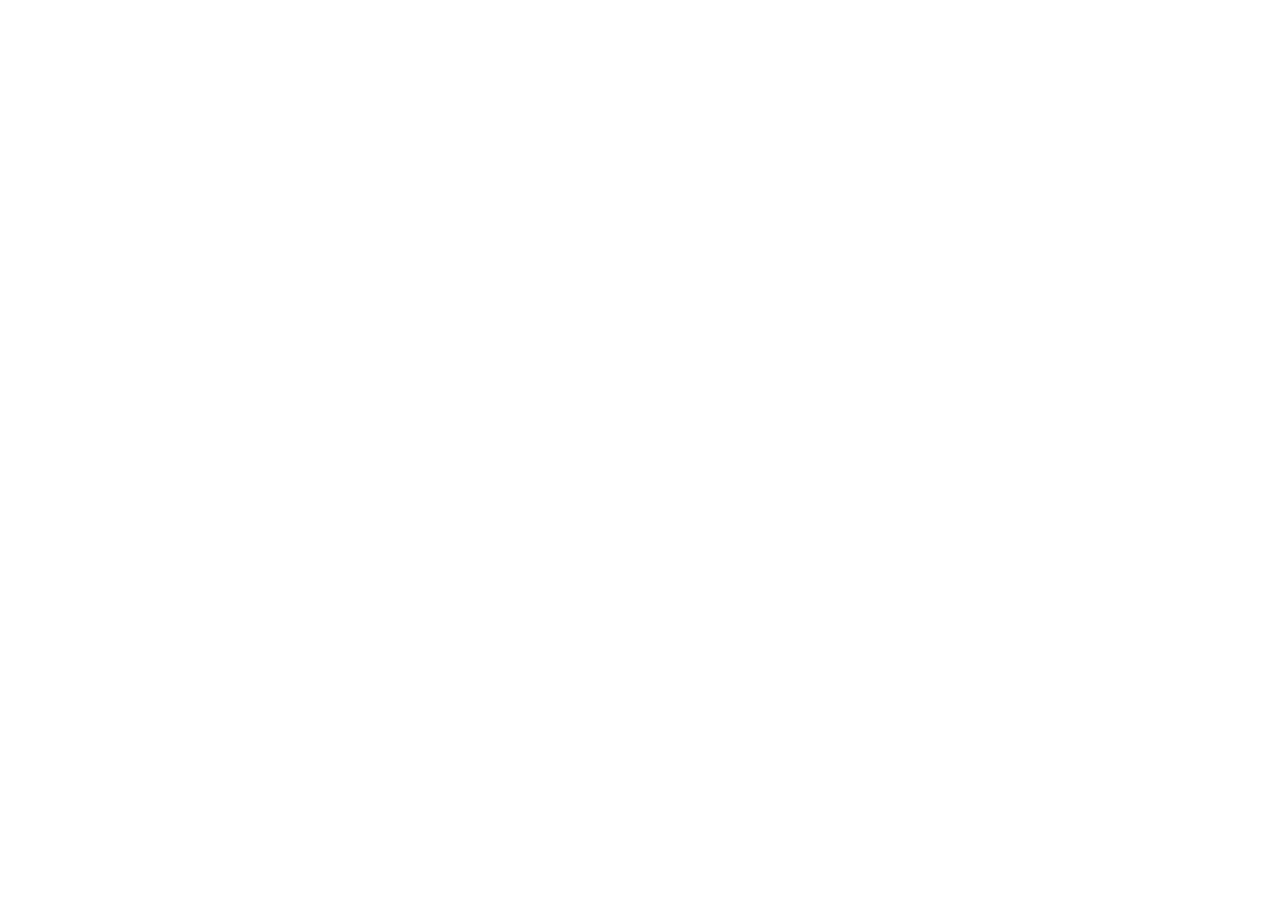
==== commit ac2a4c70: "Redirect GitHub Pages to Toolforge - index.html now redirects to https://wir-redlist-explorer.toolfo" ====
--- a/index.html
+++ b/index.html
@@ -2,784 +2,15 @@
 <html lang="en">
 <head>
 <meta charset="UTF-8">
-<meta name="viewport" content="width=device-width, initial-scale=1.0">
-<title>Women in Red — Wikidata Redlist Explorer</title>
-<link rel="icon" href="data:image/svg+xml,<svg xmlns='http://www.w3.org/2000/svg' viewBox='0 0 100 100'><text y='.9em' font-size='90'>♀</text></svg>">
-<link href="https://fonts.googleapis.com/css2?family=Libre+Baskerville:ital,wght@0,400;0,700;1,400&family=Source+Sans+3:wght@400;500;600;700&display=swap" rel="stylesheet">
+<meta http-equiv="refresh" content="0; url=https://wir-redlist-explorer.toolforge.org/">
+<title>Redirecting to Women in Red — Wikidata Redlist Explorer</title>
+<link rel="canonical" href="https://wir-redlist-explorer.toolforge.org/">
 <style>
-:root {
-  --r:#BA0000;--rd:#8B0000;--rbg:#FFF3F3;
-  --blue:#0645AD;--bg:#F6F6F6;--surface:#FFF;
-  --border:#A2A9B1;--blight:#C8CCD1;--hdr:#EAECF0;
-  --txt:#202122;--dim:#54595D;
-}
-*{margin:0;padding:0;box-sizing:border-box}
-body{font-family:'Source Sans 3',sans-serif;background:var(--bg);color:var(--txt);-webkit-font-smoothing:antialiased}
-a{color:var(--blue);text-decoration:none}a:hover{text-decoration:underline}
-
-.page{max-width:1440px;margin:0 auto;background:var(--surface);min-height:100vh;border-left:1px solid var(--blight);border-right:1px solid var(--blight)}
-
-.hdr{background:linear-gradient(135deg,var(--rd),var(--r));color:#fff;padding:24px 32px 20px;border-bottom:3px solid #660000}
-.hdr h1{font-family:'Libre Baskerville',serif;font-size:26px;font-weight:700;margin-bottom:3px}
-.hdr .sub{font-size:14px;opacity:.85}
-.hdr-links{margin-top:8px;font-size:13px;display:flex;gap:14px;flex-wrap:wrap}
-.hdr-links a{color:#FFD6D6;border-bottom:1px solid rgba(255,214,214,.35)}
-.hdr-links a:hover{color:#fff;border-bottom-color:#fff;text-decoration:none}
-
-.filters{padding:16px 32px;background:var(--rbg);border-bottom:1px solid var(--blight);display:flex;gap:12px;align-items:flex-end;flex-wrap:wrap}
-.dd{position:relative;flex:1;min-width:200px;max-width:340px}
-.dd-trigger{width:100%;display:flex;flex-direction:column;align-items:flex-start;padding:5px 12px 7px;background:#fff;border:1px solid var(--border);border-radius:3px;cursor:pointer;font-family:inherit;font-size:14px;position:relative;transition:border-color .15s}
-.dd-trigger:hover{border-color:var(--r)}
-.dd-trigger.has-val{border-color:var(--r);background:#FFF8F8}
-.dd-label{font-size:10px;font-weight:700;text-transform:uppercase;letter-spacing:.06em;color:var(--dim)}
-.dd-val{font-size:15px;color:var(--txt);font-weight:500}
-.dd-chev{position:absolute;right:10px;top:50%;transform:translateY(-50%);font-size:11px;color:var(--dim)}
-.dd-menu{position:absolute;top:calc(100% + 2px);left:0;right:0;background:#fff;border:1px solid var(--border);border-radius:3px;box-shadow:0 6px 20px rgba(0,0,0,.12);z-index:1000;max-height:370px;overflow-y:auto;scrollbar-width:thin}
-.dd-search{width:100%;padding:9px 12px;border:none;border-bottom:1px solid var(--blight);font-family:inherit;font-size:14px;outline:none}
-.dd-group{padding:7px 12px 3px;font-size:10px;font-weight:700;text-transform:uppercase;letter-spacing:.06em;color:var(--rd);background:#FAFAFA;border-top:1px solid var(--blight);position:sticky;top:0;z-index:1}
-.dd-item{display:block;width:100%;text-align:left;padding:6px 12px 6px 20px;background:none;border:none;font-family:inherit;font-size:14px;color:var(--txt);cursor:pointer;transition:background .1s}
-.dd-item:hover{background:var(--rbg)}
-.dd-item.sel{background:#FFE0E0;font-weight:600;color:var(--rd)}
-.dd-item.dd-clear{color:var(--r);font-weight:500;border-bottom:1px solid var(--blight);padding-left:12px}
-
-.f-limit{display:flex;flex-direction:column;gap:2px}
-.f-limit label{font-size:10px;font-weight:700;text-transform:uppercase;letter-spacing:.06em;color:var(--dim)}
-.f-limit select{padding:7px 8px;border:1px solid var(--border);border-radius:3px;font-family:inherit;font-size:14px;background:#fff;cursor:pointer}
-
-.go-btn{padding:9px 22px;background:var(--r);color:#fff;border:none;border-radius:3px;font-family:inherit;font-size:15px;font-weight:600;cursor:pointer;transition:background .15s;white-space:nowrap;display:flex;align-items:center;gap:8px;align-self:flex-end}
-.go-btn:hover{background:var(--rd)}
-.go-btn.off{opacity:.4;cursor:not-allowed}
-.btn-spin{display:inline-block;width:14px;height:14px;border:2px solid rgba(255,255,255,.4);border-top-color:#fff;border-radius:50%;animation:sp .7s linear infinite}
-@keyframes sp{to{transform:rotate(360deg)}}
-.f-hint{width:100%;margin-top:4px;font-size:13px;color:var(--dim);font-style:italic}
-
-.welcome{padding:56px 32px;text-align:center}
-.welcome h2{font-family:'Libre Baskerville',serif;font-size:22px;color:var(--rd);margin-bottom:14px}
-.welcome p{font-size:15px;color:var(--dim);max-width:640px;margin:0 auto 10px;line-height:1.65}
-.wl{color:var(--r);font-weight:600}
-
-.ld{padding:72px 32px;text-align:center}
-.ld-spin{width:30px;height:30px;border:3px solid var(--blight);border-top-color:var(--r);border-radius:50%;animation:sp .7s linear infinite;margin:0 auto 14px}
-.ld p{color:var(--dim);font-size:14px}
-.ld .ld-sub{margin-top:5px;font-size:12px;color:#999}
-
-.err{padding:36px 32px;text-align:center}
-.err-box{display:inline-block;background:#FFF0F0;border:1px solid #FFCCCC;border-left:4px solid var(--r);padding:18px 24px;border-radius:3px;text-align:left;max-width:540px}
-.err-box strong{color:var(--rd)}
-.err-box p{margin-top:6px;font-size:14px;color:var(--dim);line-height:1.5}
-
-.results{padding:18px 32px 36px}
-.res-head{margin-bottom:14px;padding-bottom:10px;border-bottom:1px solid var(--blight)}
-.res-head h2{font-family:'Libre Baskerville',serif;font-size:19px;color:var(--rd);margin-bottom:8px}
-.res-intro{font-size:13px;color:var(--dim);line-height:1.6}
-.res-intro a{color:var(--blue)}
-
-.res-toolbar{display:flex;align-items:center;gap:14px;margin-bottom:6px;flex-wrap:wrap}
-.res-count{font-size:14px;color:var(--dim)}
-.res-filter{padding:5px 10px;border:1px solid var(--border);border-radius:3px;font-family:inherit;font-size:13px;width:200px}
-.res-filter:focus{outline:none;border-color:var(--r)}
-.sparql-btn{font-size:12px;color:var(--blue);border:1px solid var(--blight);padding:3px 10px;border-radius:3px;background:var(--bg)}
-.sparql-btn:hover{background:#E8E8E8;text-decoration:none}
-
-.tbl-wrap{overflow-x:auto}
-table{width:100%;border-collapse:collapse;font-size:13px;line-height:1.5;border:1px solid var(--blight)}
-thead tr{background:var(--hdr)}
-th{padding:7px 6px;text-align:left;font-size:12px;font-weight:700;color:var(--txt);border:1px solid var(--blight);white-space:nowrap;user-select:none;vertical-align:bottom}
-th.sortable{cursor:pointer}th.sortable:hover{background:#D9DDE2}
-.sa{font-size:10px}.sa.dim{opacity:.3}
-td{padding:4px 6px;border:1px solid var(--blight);vertical-align:top}
-tbody tr:nth-child(even){background:#F8F9FA}
-tbody tr:hover{background:#ECEEF1}
-
-.c-num{text-align:right;color:var(--dim);width:38px;font-size:12px}
-.c-name{white-space:nowrap}
-.c-img{width:50px;text-align:center;padding:2px}
-.c-img img{border-radius:3px;vertical-align:middle;max-height:50px;object-fit:cover}
-.c-desc{color:var(--dim);font-size:12px;max-width:240px}
-.c-occ{font-size:12px;max-width:200px}
-.c-cty{font-size:13px;white-space:nowrap}
-.c-date{white-space:nowrap;font-size:12px;text-align:center}
-.c-item{white-space:nowrap;font-size:12px}
-.c-sites{text-align:right;font-weight:600;width:56px}
-
-.redlink{color:var(--r) !important;text-decoration:none}
-.redlink:hover{text-decoration:underline}
-.wd-link{color:var(--blue);font-family:monospace;font-size:12px}
-
-.empty-msg{padding:36px;text-align:center;color:var(--dim);font-size:15px}
-.res-foot{margin-top:14px;padding-top:10px;border-top:1px solid var(--blight);font-size:13px;color:var(--dim)}
-.res-foot a{color:var(--blue)}
-
-.page-footer{padding:16px 32px;border-top:1px solid var(--blight);font-size:12px;color:var(--dim);text-align:center}
-.page-footer a{color:var(--blue)}
-
-@media(max-width:768px){
-  .hdr{padding:16px}.hdr h1{font-size:20px}
-  .filters{padding:12px 16px;flex-direction:column}.dd{max-width:100%}
-  .results{padding:12px 16px}
-  .c-desc,.c-occ,.c-img{display:none}
-  .res-filter{width:100%}
-}
+  body { font-family: sans-serif; text-align: center; padding: 60px 20px; color: #333; }
+  a { color: #BA0000; }
 </style>
 </head>
 <body>
-<div class="page" id="app">
-  <!-- Header -->
-  <header class="hdr">
-    <h1>♀ Women in Red — Wikidata Redlist Explorer</h1>
-    <p class="sub">Find notable women missing from English Wikipedia · Live queries from Wikidata SPARQL</p>
-    <div class="hdr-links">
-      <a href="https://en.wikipedia.org/wiki/Wikipedia:WikiProject_Women_in_Red" target="_blank">WikiProject Women in Red</a>
-      <a href="https://en.wikipedia.org/wiki/Wikipedia:WikiProject_Women_in_Red/Redlist_index" target="_blank">Redlist Index</a>
-      <a href="https://en.wikipedia.org/wiki/Wikipedia:WikiProject_Women_in_Red/Wikidata_redlist_guide" target="_blank">Wikidata Guide</a>
-      <a href="https://en.wikipedia.org/wiki/Wikipedia:WikiProject_Women_in_Red/How_to_add_names_to_Women_in_Red_lists" target="_blank">How to Add Names</a>
-    </div>
-  </header>
-
-  <!-- Filters -->
-  <div class="filters">
-    <div class="dd" id="occ-dd">
-      <button class="dd-trigger" onclick="toggleDropdown('occ')">
-        <span class="dd-label">Occupation</span>
-        <span class="dd-val" id="occ-val">Any</span>
-        <span class="dd-chev">▾</span>
-      </button>
-      <div class="dd-menu" id="occ-menu" style="display:none">
-        <input class="dd-search" id="occ-search" placeholder="Search occupations…" oninput="filterDropdown('occ')">
-        <div id="occ-items"></div>
-      </div>
-    </div>
-    <div class="dd" id="cty-dd">
-      <button class="dd-trigger" onclick="toggleDropdown('cty')">
-        <span class="dd-label">Country</span>
-        <span class="dd-val" id="cty-val">Any</span>
-        <span class="dd-chev">▾</span>
-      </button>
-      <div class="dd-menu" id="cty-menu" style="display:none">
-        <input class="dd-search" id="cty-search" placeholder="Search countries…" oninput="filterDropdown('cty')">
-        <div id="cty-items"></div>
-      </div>
-    </div>
-    <div class="f-limit">
-      <label>Limit</label>
-      <select id="limit-select">
-        <option value="100">100</option>
-        <option value="200">200</option>
-        <option value="500" selected>500</option>
-        <option value="1000">1000</option>
-      </select>
-    </div>
-    <button class="go-btn off" id="go-btn" onclick="doSearch()" disabled>Search Wikidata</button>
-    <p class="f-hint" id="f-hint">Select at least one occupation or country to search.</p>
-  </div>
-
-  <!-- Content -->
-  <div id="content">
-    <div class="welcome">
-      <h2>Missing articles by occupation and country</h2>
-      <p>
-        This tool queries <a class="wl" href="https://www.wikidata.org" target="_blank">Wikidata</a> in
-        real time to find women who have a Wikidata item but no English Wikipedia article.
-        Filter by <strong>occupation</strong>, by <strong>country</strong>, or by <strong>both at once</strong>.
-      </p>
-      <p>
-        Results match the format used on the
-        <a class="wl" href="https://en.wikipedia.org/wiki/Wikipedia:WikiProject_Women_in_Red/Redlist_index" target="_blank">
-          Women in Red Redlist Index
-        </a> — each row shows the woman's name (as a red link for article creation), description, occupation (P106),
-        country of citizenship (P27), date of birth (P569), date of death (P570), Wikidata item ID, and sitelink count.
-      </p>
-      <p style="margin-top:18px;font-size:13px;font-style:italic;color:#999">
-        Select an occupation and/or a country above, then click <strong>Search Wikidata</strong>.
-      </p>
-    </div>
-  </div>
-
-  <!-- Footer -->
-  <div class="page-footer">
-    Created by <a href="https://en.wikipedia.org/wiki/User:Netha_Hussain" target="_blank">Netha Hussain</a> using Claude AI (Opus 4.6). Contact: nethahussain&#64;gmail.com. Source code: <a href="https://github.com/nethahussain/wir-redlist-explorer" target="_blank">GitHub</a>.
-  </div>
-</div>
-
-<script>
-// ── DATA ─────────────────────────────────────────────────────────────────────
-const OCCUPATIONS = {
-  "Activism & Politics": {
-    "Activists":["Q15253558"],"Civil rights activists":["Q3745750"],"Diplomats":["Q193391"],
-    "Feminists":["Q21507383"],"Human rights activists":["Q1476215"],"Labor activists":["Q15627169"],
-    "Monarchs":["Q116"],"Nobles":["Q2478141"],"Politicians":["Q82955"],
-    "Resistance fighters":["Q1397808"],"Revolutionaries":["Q3242115"],
-    "Social workers":["Q1587565"],"Suffragists":["Q29424"],"Trade unionists":["Q15627169"]
-  },
-  "Arts & Visual Arts": {
-    "Animators":["Q266569"],"Architects":["Q42973"],"Calligraphers":["Q3303330"],
-    "Cartoonists":["Q1114448"],"Ceramicists":["Q7541856"],"Comics artists":["Q15296938"],
-    "Costume designers":["Q1323191"],"Engravers":["Q329439"],"Graphic designers":["Q627325"],
-    "Illustrators":["Q644687"],"Interior designers":["Q2895295"],"Jewellery designers":["Q2519376"],
-    "Miniaturists":["Q10862983"],"Muralists":["Q1281618"],"Painters":["Q1028181"],
-    "Photographers":["Q33231"],"Printmakers":["Q11569986"],"Sculptors":["Q1281618"],
-    "Textile artists":["Q5322166"],"Visual artists":["Q3391743"],"Weavers":["Q18939491"]
-  },
-  "Business & Economics": {
-    "Bankers":["Q806798"],"Businesspeople":["Q43845","Q131524"],"Economists":["Q188094"],
-    "Industrialists":["Q6606110"],"Managers":["Q2462658"]
-  },
-  "Education & Academia": {
-    "Academics":["Q3400985"],"Educational specialists":["Q5341303","Q1569495","Q901222"],
-    "Educators":["Q1056391","Q37226","Q974144"],"Librarians":["Q182436"],
-    "Linguists":["Q14467526"],"Philologists":["Q13418253"],"Professors":["Q121594"],
-    "Researchers":["Q1650915"],"University teachers":["Q1622272"]
-  },
-  "Law & Justice": {
-    "Judges":["Q16533"],"Lawyers":["Q40348"],"Magistrates":["Q4594605"],
-    "Notaries":["Q189010"],"Prosecutors":["Q600751"]
-  },
-  "Literature & Writing": {
-    "Art critics":["Q6430706"],"Art historians":["Q1792450"],"Authors":["Q482980"],
-    "Biographers":["Q18814623"],"Bloggers":["Q877517"],"Children's writers":["Q4853732"],
-    "Columnists":["Q1086863"],"Comics writers":["Q4853732"],"Critics":["Q4263842"],
-    "Editors":["Q1607826"],"Essayists":["Q11774202"],"Folklorists":["Q15214752"],
-    "Historians":["Q201788"],"Journalists":["Q1930187"],"Literary critics":["Q4263842"],
-    "Novelists":["Q6625963"],"Playwrights":["Q214917"],"Poets":["Q49757"],
-    "Publishers":["Q2516866"],"Screenwriters":["Q28389"],"Songwriters":["Q753110"],
-    "Translators":["Q333634"],"Writers":["Q36180"]
-  },
-  "Media & Entertainment": {
-    "Actresses":["Q33999"],"Comedians":["Q245068"],"Film critics":["Q1350157"],
-    "Film directors":["Q2526255"],"Film producers":["Q3282637"],"Models":["Q4610556"],
-    "Presenters":["Q13590141"],"Radio presenters":["Q2722764"],
-    "Television presenters":["Q947873"],"Voice actresses":["Q2405480"]
-  },
-  "Performing Arts": {
-    "Choreographers":["Q2490358"],"Circus performers":["Q6660286"],"Composers":["Q36834"],
-    "Conductors (music)":["Q158852"],"Curators":["Q674426"],"Dancers":["Q5716684"],
-    "Flautists":["Q12902372"],"Guitarists":["Q855091"],"Harpists":["Q855091"],
-    "Musicians":["Q639669"],"Opera singers":["Q2865819"],"Organists":["Q765778"],
-    "Pianists":["Q486748"],"Singers":["Q177220"],"Theatre directors":["Q3387717"],
-    "Violinists":["Q1259917"],"Violoncellists":["Q1323883"]
-  },
-  "Religion & Spirituality": {
-    "Abbesses":["Q75178"],"Missionaries":["Q219477"],"Nuns":["Q191808"],
-    "Religious leaders":["Q2259451"],"Saints":["Q43115"],"Theologians":["Q1234713"]
-  },
-  "Science & Technology": {
-    "Anthropologists":["Q4773904"],"Archaeologists":["Q3621491"],"Astronomers":["Q11063"],
-    "Astrophysicists":["Q752129"],"Biochemists":["Q15142903"],"Biologists":["Q864503"],
-    "Botanists":["Q2374149"],"Chemists":["Q593644"],"Computer scientists":["Q82594"],
-    "Ecologists":["Q350979"],"Entomologists":["Q3055126"],"Epidemiologists":["Q15634566"],
-    "Geneticists":["Q3126128"],"Geographers":["Q901402"],"Geologists":["Q520549"],
-    "Marine biologists":["Q2867476"],"Mathematicians":["Q170790"],
-    "Meteorologists":["Q12050421"],"Microbiologists":["Q15917187"],
-    "Neuroscientists":["Q15634566"],"Paleontologists":["Q1662561"],
-    "Physicists":["Q169470"],"Statisticians":["Q2732142"],"Zoologists":["Q350979"]
-  },
-  "Medicine & Health": {
-    "Dentists":["Q27349"],"Dermatologists":["Q1789414"],"Gynecologists":["Q15924224"],
-    "Midwives":["Q185196"],"Nurses":["Q186360"],"Oncologists":["Q4165402"],
-    "Ophthalmologists":["Q15924610"],"Pathologists":["Q4202929"],"Pediatricians":["Q1919436"],
-    "Pharmacists":["Q105186"],"Physicians":["Q39631"],"Psychiatrists":["Q211346"],
-    "Psychologists":["Q212980"],"Radiologists":["Q1569276"],"Sociologists":["Q2306091"],
-    "Surgeons":["Q774306"],"Veterinarians":["Q202883"]
-  },
-  "Sports": {
-    "Alpine skiers":["Q4144610"],"Archers":["Q13382576"],"Athletes":["Q11513337"],
-    "Badminton players":["Q13141064"],"Basketball players":["Q3665646"],
-    "Boxers":["Q11338576"],"Canoeists":["Q13382608"],"Chess players":["Q10873124"],
-    "Cricketers":["Q12299841"],"Cross-country skiers":["Q13382519"],
-    "Cyclists":["Q2309784"],"Divers":["Q13381427"],"Equestrians":["Q13382603"],
-    "Fencers":["Q13381689"],"Figure skaters":["Q13381572"],
-    "Football players":["Q937857"],"Golfers":["Q13156709"],
-    "Gymnasts":["Q15117302"],"Handball players":["Q13365117"],
-    "Hockey players":["Q11774891"],"Judokas":["Q6665249"],
-    "Martial artists":["Q14373094"],"Rowers":["Q13382519"],
-    "Rugby players":["Q14089670"],"Sailors":["Q13382519"],
-    "Shooters":["Q13382608"],"Speed skaters":["Q15117395"],
-    "Swimmers":["Q10843402"],"Table tennis players":["Q13219587"],
-    "Tennis players":["Q10833314"],"Track & field athletes":["Q11513337"],
-    "Volleyball players":["Q15117415"],"Water polo players":["Q13382608"],
-    "Weightlifters":["Q13381376"],"Wrestlers":["Q13474373"]
-  },
-  "Other": {
-    "Astronauts":["Q11631"],"Aviators":["Q2095549"],"Collectors":["Q3243461"],
-    "Cooks & chefs":["Q3499072"],"Engineers":["Q81096"],"Environmentalists":["Q15839134"],
-    "Explorers":["Q11900058"],"Fashion designers":["Q3501317"],"Firefighters":["Q107711"],
-    "Inventors":["Q205375"],"Military personnel":["Q47064"],"Philanthropists":["Q12362622"],
-    "Pilots":["Q158063"],"Police officers":["Q361593"],"Spies":["Q9352089"],
-    "Technologists":["Q5482740"]
-  }
-};
-
-const COUNTRIES = {
-  "Africa": {
-    "Algeria":"Q262","Cameroon":"Q1009","DR Congo":"Q974","Egypt":"Q79",
-    "Ethiopia":"Q115","Ghana":"Q117","Kenya":"Q114","Madagascar":"Q1019",
-    "Malawi":"Q1020","Morocco":"Q1028","Mozambique":"Q1029","Nigeria":"Q1033",
-    "Rwanda":"Q1037","Senegal":"Q1041","South Africa":"Q258",
-    "Tanzania":"Q924","Tunisia":"Q948","Uganda":"Q1036","Zimbabwe":"Q954"
-  },
-  "Americas": {
-    "Argentina":"Q414","Bolivia":"Q750","Brazil":"Q155","Canada":"Q16",
-    "Chile":"Q298","Colombia":"Q739","Cuba":"Q241","Ecuador":"Q736",
-    "Guatemala":"Q774","Haiti":"Q790","Jamaica":"Q766","Mexico":"Q96",
-    "Paraguay":"Q733","Peru":"Q419","Trinidad & Tobago":"Q754",
-    "United States":"Q30","Uruguay":"Q77","Venezuela":"Q717"
-  },
-  "Asia": {
-    "Afghanistan":"Q889","Bangladesh":"Q902","Cambodia":"Q424",
-    "China":"Q148","India":"Q668","Indonesia":"Q252","Iran":"Q794",
-    "Iraq":"Q796","Israel":"Q801","Japan":"Q17","Kazakhstan":"Q232",
-    "South Korea":"Q884","Malaysia":"Q833","Mongolia":"Q711",
-    "Myanmar":"Q836","Nepal":"Q837","Pakistan":"Q843",
-    "Philippines":"Q928","Singapore":"Q334","Sri Lanka":"Q854",
-    "Taiwan":"Q865","Thailand":"Q869","Turkey":"Q43","Vietnam":"Q881"
-  },
-  "Europe": {
-    "Albania":"Q222","Austria":"Q40","Belgium":"Q31",
-    "Bosnia & Herzegovina":"Q225","Bulgaria":"Q219","Croatia":"Q224",
-    "Czech Republic":"Q213","Denmark":"Q35","Estonia":"Q191",
-    "Finland":"Q33","France":"Q142","Germany":"Q183","Greece":"Q41",
-    "Hungary":"Q28","Iceland":"Q189","Ireland":"Q27","Italy":"Q38",
-    "Latvia":"Q211","Lithuania":"Q37","Netherlands":"Q55","Norway":"Q20",
-    "Poland":"Q36","Portugal":"Q45","Romania":"Q218","Russia":"Q159",
-    "Serbia":"Q403","Slovakia":"Q214","Slovenia":"Q215","Spain":"Q29",
-    "Sweden":"Q34","Switzerland":"Q39","Ukraine":"Q212",
-    "United Kingdom":"Q145"
-  },
-  "West Asia": {
-    "Bahrain":"Q398","Jordan":"Q810","Kuwait":"Q817","Lebanon":"Q822",
-    "Oman":"Q842","Palestine":"Q219060","Qatar":"Q846",
-    "Saudi Arabia":"Q851","Syria":"Q858","United Arab Emirates":"Q878",
-    "Yemen":"Q805"
-  },
-  "Oceania & Pacific": {
-    "Australia":"Q408","Fiji":"Q712","New Zealand":"Q664",
-    "Papua New Guinea":"Q691","Samoa":"Q683"
-  }
-};
-
-// ── STATE ────────────────────────────────────────────────────────────────────
-let selectedOcc = null;   // {name, qids, group}
-let selectedCty = null;   // {name, qId, region}
-let currentResults = [];
-let sortCol = "sites";
-let sortDir = "desc";
-let tableFilterText = "";
-let isLoading = false;
-let lastQuery = "";
-
-// ── FLATTEN ──────────────────────────────────────────────────────────────────
-function flattenOcc() {
-  const out = [];
-  for (const [group, items] of Object.entries(OCCUPATIONS))
-    for (const [name, qids] of Object.entries(items))
-      out.push({group, name, qids});
-  out.sort((a,b) => a.name.localeCompare(b.name));
-  return out;
-}
-function flattenCty() {
-  const out = [];
-  for (const [region, items] of Object.entries(COUNTRIES))
-    for (const [name, qId] of Object.entries(items))
-      out.push({region, name, qId});
-  out.sort((a,b) => a.name.localeCompare(b.name));
-  return out;
-}
-const ALL_OCC = flattenOcc();
-const ALL_CTY = flattenCty();
-
-// ── DROPDOWN LOGIC ───────────────────────────────────────────────────────────
-function buildDropdownItems(type) {
-  const container = document.getElementById(type + '-items');
-  const items = type === 'occ' ? ALL_OCC : ALL_CTY;
-  const showGroups = type === 'occ';
-  const groupKey = type === 'occ' ? 'group' : 'region';
-  const search = document.getElementById(type + '-search').value.toLowerCase();
-  const selected = type === 'occ' ? selectedOcc : selectedCty;
-
-  const filtered = items.filter(o =>
-    o.name.toLowerCase().includes(search) ||
-    (showGroups && o[groupKey].toLowerCase().includes(search))
-  );
-
-  let html = '';
-  if (selected) {
-    html += `<button class="dd-item dd-clear" onclick="clearSelection('${type}')">✕ Clear</button>`;
-  }
-  let lastGroup = '';
-  for (const o of filtered) {
-    if (showGroups && o[groupKey] !== lastGroup) {
-      lastGroup = o[groupKey];
-      html += `<div class="dd-group">${esc(lastGroup)}</div>`;
-    }
-    const isSel = selected && selected.name === o.name;
-    const pad = showGroups ? '' : ' style="padding-left:12px"';
-    html += `<button class="dd-item${isSel ? ' sel' : ''}"${pad} onclick="selectItem('${type}','${esc(o.name)}')">${esc(o.name)}</button>`;
-  }
-  container.innerHTML = html;
-}
-
-function toggleDropdown(type) {
-  const other = type === 'occ' ? 'cty' : 'occ';
-  document.getElementById(other + '-menu').style.display = 'none';
-  const menu = document.getElementById(type + '-menu');
-  const vis = menu.style.display === 'none';
-  menu.style.display = vis ? 'block' : 'none';
-  if (vis) {
-    document.getElementById(type + '-search').value = '';
-    buildDropdownItems(type);
-    document.getElementById(type + '-search').focus();
-  }
-}
-
-function filterDropdown(type) {
-  buildDropdownItems(type);
-}
-
-function selectItem(type, name) {
-  if (type === 'occ') {
-    selectedOcc = ALL_OCC.find(o => o.name === name) || null;
-    document.getElementById('occ-val').textContent = name;
-    document.getElementById('occ-dd').querySelector('.dd-trigger').classList.add('has-val');
-  } else {
-    selectedCty = ALL_CTY.find(c => c.name === name) || null;
-    document.getElementById('cty-val').textContent = name;
-    document.getElementById('cty-dd').querySelector('.dd-trigger').classList.add('has-val');
-  }
-  document.getElementById(type + '-menu').style.display = 'none';
-  updateSearchBtn();
-}
-
-function clearSelection(type) {
-  if (type === 'occ') {
-    selectedOcc = null;
-    document.getElementById('occ-val').textContent = 'Any';
-    document.getElementById('occ-dd').querySelector('.dd-trigger').classList.remove('has-val');
-  } else {
-    selectedCty = null;
-    document.getElementById('cty-val').textContent = 'Any';
-    document.getElementById('cty-dd').querySelector('.dd-trigger').classList.remove('has-val');
-  }
-  document.getElementById(type + '-menu').style.display = 'none';
-  updateSearchBtn();
-}
-
-function updateSearchBtn() {
-  const btn = document.getElementById('go-btn');
-  const hint = document.getElementById('f-hint');
-  const can = selectedOcc || selectedCty;
-  btn.disabled = !can || isLoading;
-  btn.classList.toggle('off', !can);
-  hint.style.display = can ? 'none' : 'block';
-}
-
-// Close dropdowns on outside click
-document.addEventListener('mousedown', function(e) {
-  if (!document.getElementById('occ-dd').contains(e.target))
-    document.getElementById('occ-menu').style.display = 'none';
-  if (!document.getElementById('cty-dd').contains(e.target))
-    document.getElementById('cty-menu').style.display = 'none';
-});
-
-// ── SPARQL ───────────────────────────────────────────────────────────────────
-function buildQuery(occQIds, ctyQId, limit) {
-  const hasOcc = occQIds && occQIds.length > 0;
-  const hasCty = !!ctyQId;
-  const occValues = hasOcc ? occQIds.map(q => 'wd:' + q).join(' ') : '';
-  const occFilter = hasOcc ? '?item wdt:P106 ?occ . VALUES ?occ { ' + occValues + ' }' : '';
-  const ctyFilter = hasCty
-    ? '{ { ?item (wdt:P27|wdt:P17|wdt:P495|wdt:P1532) wd:' + ctyQId + ' . } UNION { ?item (wdt:P19/wdt:P17) wd:' + ctyQId + ' . } }'
-    : '';
-
-  return `SELECT ?item ?itemLabel ?itemDescription
-  (SAMPLE(?_dob) AS ?dob) (SAMPLE(?_dod) AS ?dod)
-  (SAMPLE(?_countryLabel) AS ?countryLabel)
-  (GROUP_CONCAT(DISTINCT ?_occLabel; separator=", ") AS ?occupations)
-  (SAMPLE(?_image) AS ?image)
-  (COUNT(DISTINCT ?sitelink) AS ?sites)
-WHERE {
-  ?item wdt:P31 wd:Q5 ;
-        wdt:P21 wd:Q6581072 .
-  ${occFilter}
-  ${ctyFilter}
-  OPTIONAL { ?item wdt:P569 ?_dob . }
-  OPTIONAL { ?item wdt:P570 ?_dod . }
-  OPTIONAL { ?item wdt:P27 ?_country . ?_country rdfs:label ?_countryLabel . FILTER(LANG(?_countryLabel)="en") }
-  OPTIONAL { ?item wdt:P106 ?_occItem . ?_occItem rdfs:label ?_occLabel . FILTER(LANG(?_occLabel)="en") }
-  OPTIONAL { ?item wdt:P18 ?_image . }
-  OPTIONAL { ?sitelink schema:about ?item . }
-  FILTER NOT EXISTS {
-    ?article schema:about ?item ;
-             schema:isPartOf <https://en.wikipedia.org/> .
-  }
-  SERVICE wikibase:label { bd:serviceParam wikibase:language "en,mul" . }
-}
-GROUP BY ?item ?itemLabel ?itemDescription
-ORDER BY DESC(?sites)
-LIMIT ${limit}`;
-}
-
-function fmtDate(ds) {
-  if (!ds) return '';
-  try {
-    const d = new Date(ds);
-    if (isNaN(d)) return ds;
-    const y = d.getUTCFullYear();
-    const m = d.getUTCMonth() + 1;
-    const day = d.getUTCDate();
-    if (y < 0) return Math.abs(y) + ' BCE';
-    if (m === 1 && day === 1) return '' + y;
-    const months = ['Jan','Feb','Mar','Apr','May','Jun','Jul','Aug','Sep','Oct','Nov','Dec'];
-    return day + ' ' + months[m-1] + ' ' + y;
-  } catch(e) { return ds; }
-}
-
-function getQid(uri) {
-  if (!uri) return '';
-  const m = uri.match(/Q\d+$/);
-  return m ? m[0] : '';
-}
-
-function esc(s) {
-  const d = document.createElement('div');
-  d.textContent = s;
-  return d.innerHTML;
-}
-
-function thumbUrl(commonsUrl, width) {
-  if (!commonsUrl) return '';
-  // URL from SPARQL looks like http://commons.wikimedia.org/wiki/Special:FilePath/Name.jpg
-  // Append ?width=N for a thumbnail
-  return commonsUrl.replace('http://', 'https://') + '?width=' + (width || 50);
-}
-
-function openSparql() {
-  if (lastQuery) {
-    window.open('https://query.wikidata.org/#' + encodeURIComponent(lastQuery), '_blank');
-  }
-}
-
-async function fetchWithRetry(url, maxRetries) {
-  let lastError;
-  for (let attempt = 0; attempt < maxRetries; attempt++) {
-    try {
-      const controller = new AbortController();
-      const timeout = setTimeout(() => controller.abort(), 60000); // 60s timeout
-      const resp = await fetch(url, {
-        headers: { 'Accept': 'application/sparql-results+json' },
-        signal: controller.signal
-      });
-      clearTimeout(timeout);
-      if (resp.status === 429 || resp.status === 502 || resp.status === 503) {
-        // Rate limited or overloaded — wait and retry
-        const wait = (attempt + 1) * 3000;
-        document.querySelector('.ld p').textContent =
-          'Server busy, retrying in ' + ((wait/1000)|0) + 's… (attempt ' + (attempt+2) + '/' + maxRetries + ')';
-        await new Promise(r => setTimeout(r, wait));
-        continue;
-      }
-      if (!resp.ok) throw new Error('SPARQL ' + resp.status + ': ' + resp.statusText);
-      return await resp.json();
-    } catch(e) {
-      lastError = e;
-      if (e.name === 'AbortError') {
-        lastError = new Error('Query timed out after 60 seconds');
-      }
-      if (attempt < maxRetries - 1) {
-        const wait = (attempt + 1) * 2000;
-        const ldP = document.querySelector('.ld p');
-        if (ldP) ldP.textContent =
-          'Connection issue, retrying in ' + ((wait/1000)|0) + 's… (attempt ' + (attempt+2) + '/' + maxRetries + ')';
-        await new Promise(r => setTimeout(r, wait));
-      }
-    }
-  }
-  throw lastError;
-}
-
-// ── SEARCH ───────────────────────────────────────────────────────────────────
-async function doSearch() {
-  if (!selectedOcc && !selectedCty) return;
-  isLoading = true;
-  updateSearchBtn();
-  document.getElementById('go-btn').innerHTML = '<span class="btn-spin"></span> Querying…';
-
-  const content = document.getElementById('content');
-  content.innerHTML = `
-    <div class="ld">
-      <div class="ld-spin"></div>
-      <p>Querying Wikidata SPARQL endpoint for missing women…</p>
-      <p class="ld-sub">Complex queries may take 10–30 seconds</p>
-    </div>`;
-
-  const limit = parseInt(document.getElementById('limit-select').value);
-
-  try {
-    const query = buildQuery(
-      selectedOcc ? selectedOcc.qids : null,
-      selectedCty ? selectedCty.qId : null,
-      limit
-    );
-    lastQuery = query;
-    const url = 'https://query.wikidata.org/sparql?query=' + encodeURIComponent(query) + '&format=json';
-
-    // Fetch with timeout + retry
-    const data = await fetchWithRetry(url, 4);
-
-    const seen = new Set();
-    currentResults = data.results.bindings
-      .map(b => ({
-        qid: getQid(b.item?.value),
-        name: b.itemLabel?.value || '',
-        description: b.itemDescription?.value || '',
-        dob: fmtDate(b.dob?.value),
-        dod: fmtDate(b.dod?.value),
-        country: b.countryLabel?.value || '',
-        occupations: b.occupations?.value || '',
-        image: b.image?.value || '',
-        sites: parseInt(b.sites?.value) || 0
-      }))
-      .filter(r => {
-        if (!r.qid || seen.has(r.qid) || /^Q\d+$/.test(r.name)) return false;
-        seen.add(r.qid);
-        return true;
-      });
-
-    sortCol = 'sites';
-    sortDir = 'desc';
-    tableFilterText = '';
-    renderResults();
-  } catch(e) {
-    const msg = e.message || 'Unknown error';
-    const isTimeout = msg.includes('timed out');
-    const isFetch = msg.includes('Failed to fetch') || msg.includes('NetworkError') || msg.includes('network');
-    let advice = 'The Wikidata SPARQL endpoint may be temporarily overloaded. Try reducing the limit or narrowing your selection.';
-    if (isTimeout) advice = 'The query took too long. Try selecting <b>both</b> an occupation and a country, or reduce the limit to 100 or 200.';
-    if (isFetch) advice = 'Could not reach the Wikidata server. Check your internet connection and try again in a few seconds. If the problem persists, the SPARQL endpoint may be temporarily down — you can check its <a href="https://query.wikidata.org/" target="_blank">status here</a>.';
-    content.innerHTML = `
-      <div class="err"><div class="err-box">
-        <strong>Query error</strong>
-        <p>${esc(msg)}</p>
-        <p style="margin-top:6px;font-size:12px">${advice}</p>
-        <p style="margin-top:8px"><button onclick="doSearch()" style="padding:6px 16px;cursor:pointer;border:1px solid #a2a9b1;border-radius:3px;background:#f8f9fa;font-family:inherit;font-size:14px">↻ Retry</button></p>
-      </div></div>`;
-  } finally {
-    isLoading = false;
-    updateSearchBtn();
-    document.getElementById('go-btn').textContent = 'Search Wikidata';
-  }
-}
-
-// ── RENDER RESULTS ───────────────────────────────────────────────────────────
-function renderResults() {
-  const titleParts = [];
-  if (selectedOcc) titleParts.push(selectedOcc.name);
-  if (selectedCty) titleParts.push(selectedCty.name);
-  const title = titleParts.join(' — ');
-
-  // Filter
-  const q = tableFilterText.toLowerCase();
-  let filtered = currentResults;
-  if (q) {
-    filtered = filtered.filter(r =>
-      (r.name||'').toLowerCase().includes(q) ||
-      (r.description||'').toLowerCase().includes(q) ||
-      (r.country||'').toLowerCase().includes(q) ||
-      (r.occupations||'').toLowerCase().includes(q)
-    );
-  }
-
-  // Sort
-  const sorted = [...filtered].sort((a, b) => {
-    let av = a[sortCol], bv = b[sortCol];
-    if (sortCol === 'sites') { av = Number(av)||0; bv = Number(bv)||0; }
-    else { av = (av||'').toLowerCase(); bv = (bv||'').toLowerCase(); }
-    if (av < bv) return sortDir === 'asc' ? -1 : 1;
-    if (av > bv) return sortDir === 'asc' ? 1 : -1;
-    return 0;
-  });
-
-  function sortArrow(col) {
-    if (sortCol === col) return `<span class="sa">${sortDir === 'asc' ? ' ↑' : ' ↓'}</span>`;
-    return '<span class="sa dim"> ⇅</span>';
-  }
-
-  let rows = '';
-  for (let i = 0; i < sorted.length; i++) {
-    const r = sorted[i];
-    const wpTitle = encodeURIComponent(r.name.replace(/ /g, '_'));
-    rows += `<tr>
-      <td class="c-num">${i+1}</td>
-      <td class="c-name"><a href="https://en.wikipedia.org/w/index.php?title=${wpTitle}&action=edit&redlink=1" target="_blank" class="redlink" title="Create &quot;${esc(r.name)}&quot; on English Wikipedia">${esc(r.name)}</a></td>
-      <td class="c-img">${r.image ? '<img src="' + thumbUrl(r.image, 50) + '" loading="lazy" alt="" width="50">' : ''}</td>
-      <td class="c-desc">${esc(r.description)}</td>
-      <td class="c-occ">${esc(r.occupations)}</td>
-      <td class="c-cty">${esc(r.country)}</td>
-      <td class="c-date">${esc(r.dob)}</td>
-      <td class="c-date">${esc(r.dod)}</td>
-      <td class="c-item"><a href="https://www.wikidata.org/wiki/${r.qid}" target="_blank" class="wd-link">${r.qid}</a></td>
-      <td class="c-sites">${r.sites}</td>
-    </tr>`;
-  }
-
-  document.getElementById('content').innerHTML = `
-    <div class="results">
-      <div class="res-head">
-        <h2>Missing articles: ${esc(title)}</h2>
-        <p class="res-intro">
-          This table of missing women biographies was generated using
-          <a href="https://www.wikidata.org" target="_blank">Wikidata</a> for
-          <a href="https://en.wikipedia.org/wiki/Wikipedia:WikiProject_Women_in_Red" target="_blank">Wikipedia:WikiProject Women in Red</a>.
-          The table can be sorted by clicking on column headers.
-          The <strong>sitelinks</strong> column indicates the number of links to information about the women on other
-          Wikimedia projects (including Commons, Wikisource, and other-language Wikipedias) and is often an indicator
-          of notability. Sitelinks can be accessed via the Wikidata link in the <strong>item</strong> column.
-        </p>
-      </div>
-      <div class="res-toolbar">
-        <span class="res-count">∑ <strong>${filtered.length}</strong> items</span>
-        <input class="res-filter" type="text" placeholder="Filter table…" value="${esc(tableFilterText)}" oninput="onTableFilter(this.value)">
-        <a class="sparql-btn" href="#" onclick="openSparql(); return false;" title="Open this query in Wikidata Query Service">SPARQL ↗</a>
-      </div>
-      <div class="tbl-wrap">
-        <table>
-          <thead><tr>
-            <th class="c-num">#</th>
-            <th class="c-name sortable" onclick="onSort('name')">name${sortArrow('name')}</th>
-            <th class="c-img">image</th>
-            <th class="c-desc">description</th>
-            <th class="c-occ sortable" onclick="onSort('occupations')">occupation (P106)${sortArrow('occupations')}</th>
-            <th class="c-cty sortable" onclick="onSort('country')">country of citizenship (P27)${sortArrow('country')}</th>
-            <th class="c-date sortable" onclick="onSort('dob')">date of birth (P569)${sortArrow('dob')}</th>
-            <th class="c-date sortable" onclick="onSort('dod')">date of death (P570)${sortArrow('dod')}</th>
-            <th class="c-item">item</th>
-            <th class="c-sites sortable" onclick="onSort('sites')">sitelinks${sortArrow('sites')}</th>
-          </tr></thead>
-          <tbody>${rows}</tbody>
-        </table>
-        ${sorted.length === 0 ? '<div class="empty-msg">No results found' + (tableFilterText ? ' matching your filter' : '') + '.</div>' : ''}
-      </div>
-      <div class="res-foot">
-        This list is generated live from <a href="https://www.wikidata.org" target="_blank">Wikidata</a> via SPARQL.
-        See the <a href="https://en.wikipedia.org/wiki/Wikipedia:WikiProject_Women_in_Red/Redlist_index" target="_blank">Redlist index</a> for
-        the full index on Wikipedia. To add names, see the
-        <a href="https://en.wikipedia.org/wiki/Wikipedia:WikiProject_Women_in_Red/How_to_add_names_to_Women_in_Red_lists" target="_blank">guide</a>.
-      </div>
-    </div>`;
-}
-
-function onSort(col) {
-  if (sortCol === col) sortDir = sortDir === 'asc' ? 'desc' : 'asc';
-  else { sortCol = col; sortDir = col === 'sites' ? 'desc' : 'asc'; }
-  renderResults();
-}
-
-function onTableFilter(val) {
-  tableFilterText = val;
-  renderResults();
-}
-
-// Init
-updateSearchBtn();
-</script>
+<p>Redirecting to <a href="https://wir-redlist-explorer.toolforge.org/">wir-redlist-explorer.toolforge.org</a>…</p>
 </body>
 </html>
